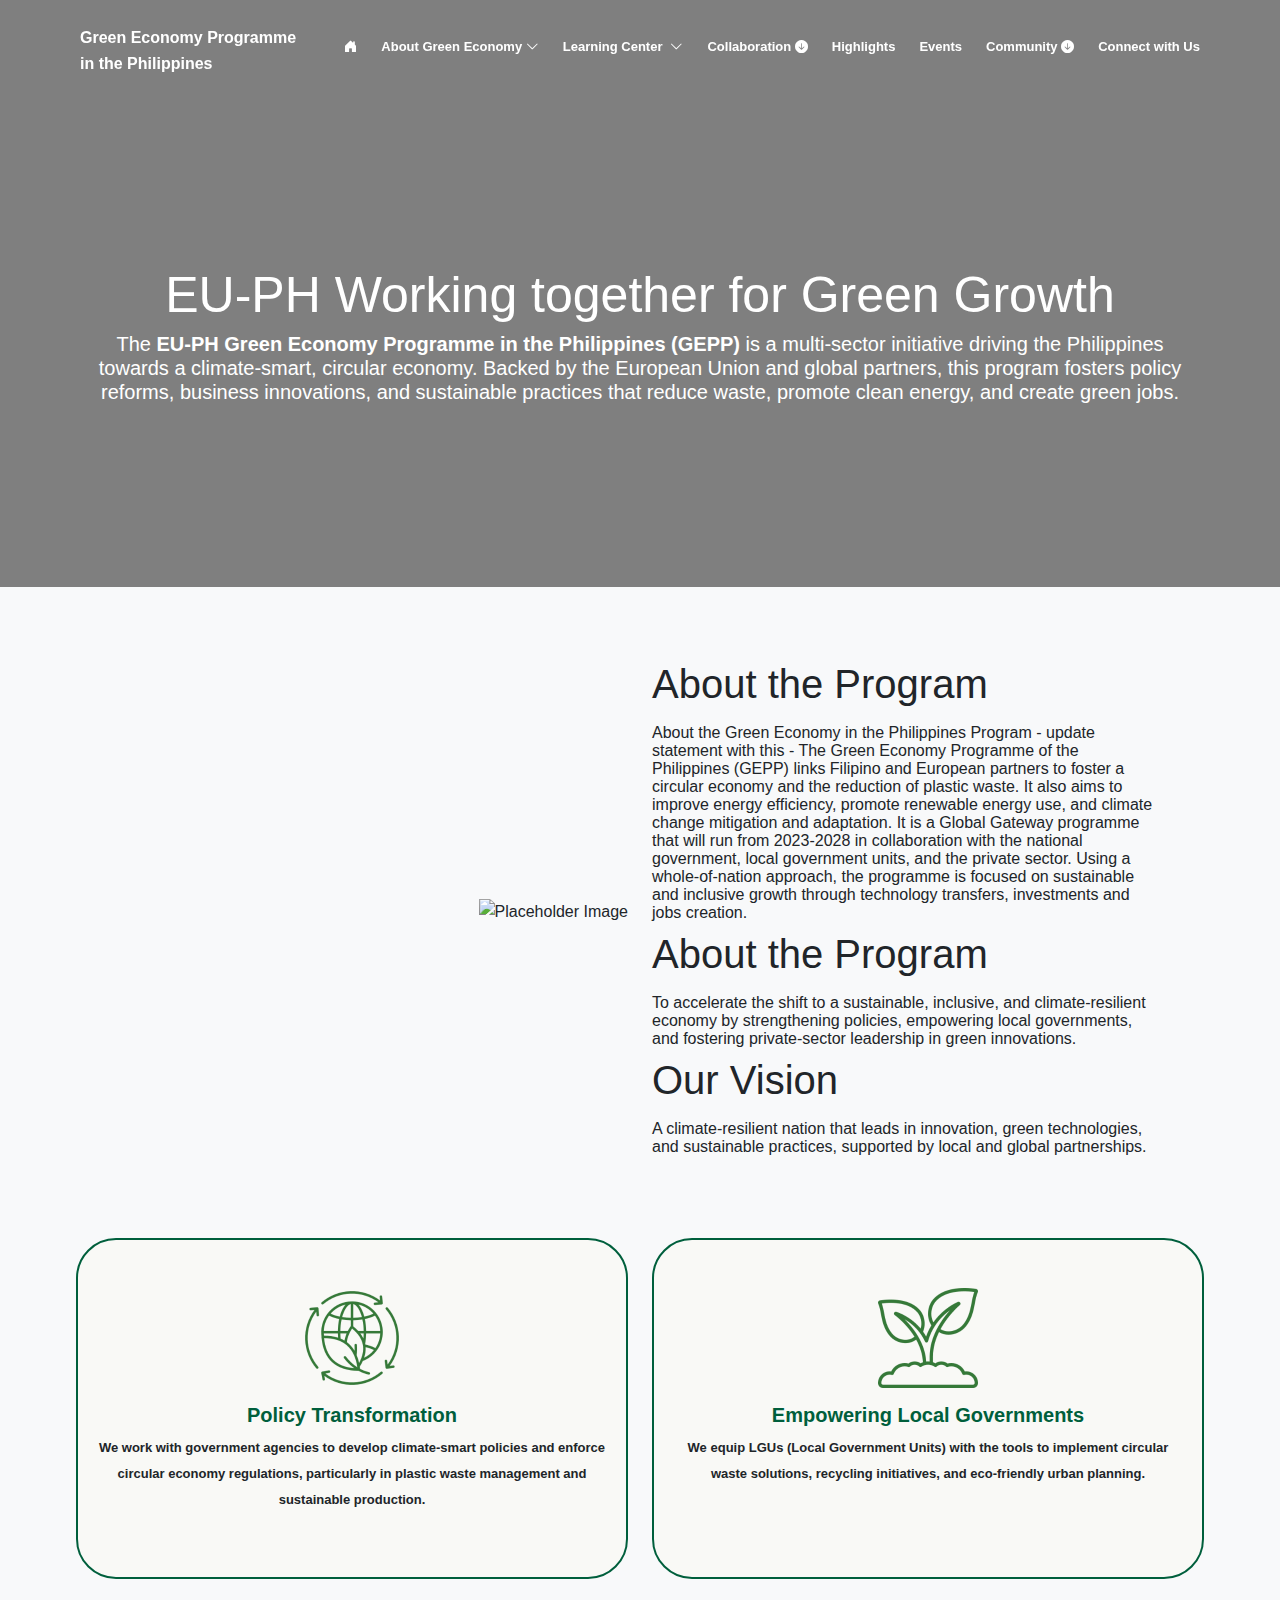
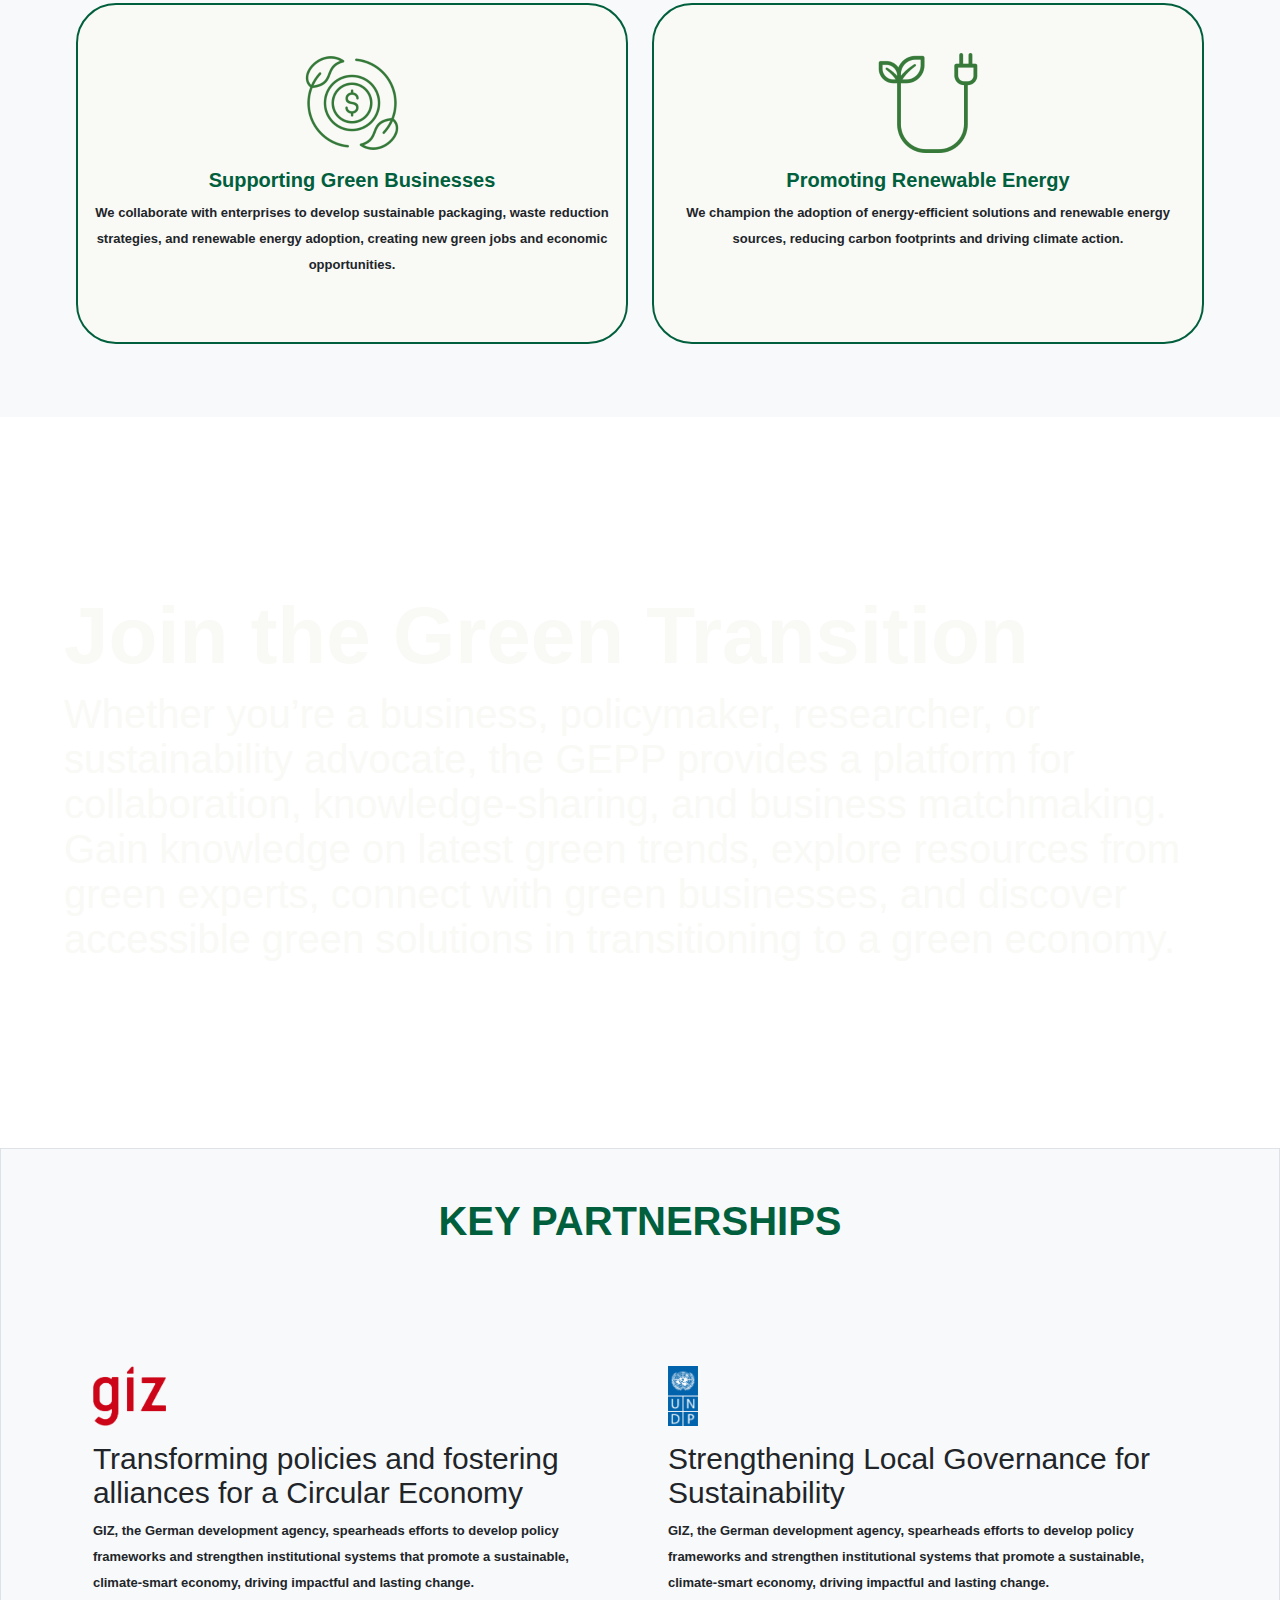
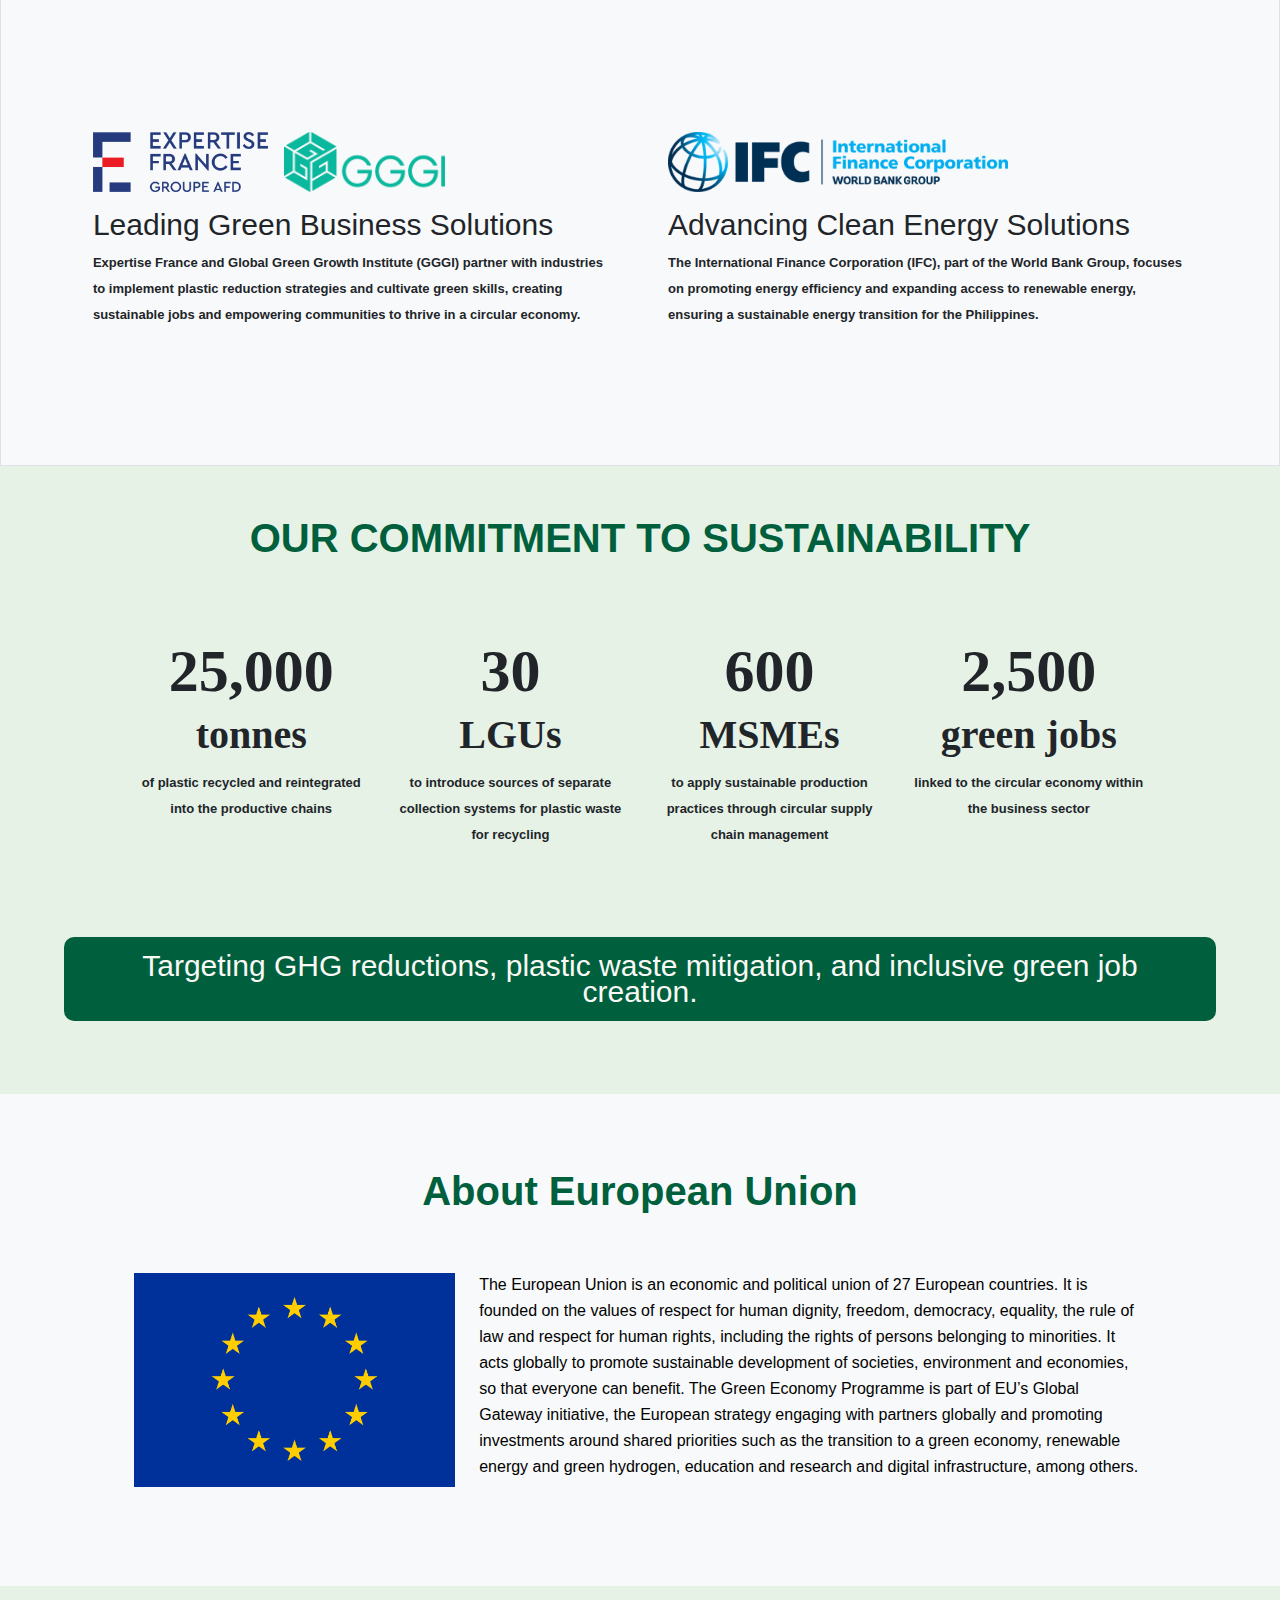
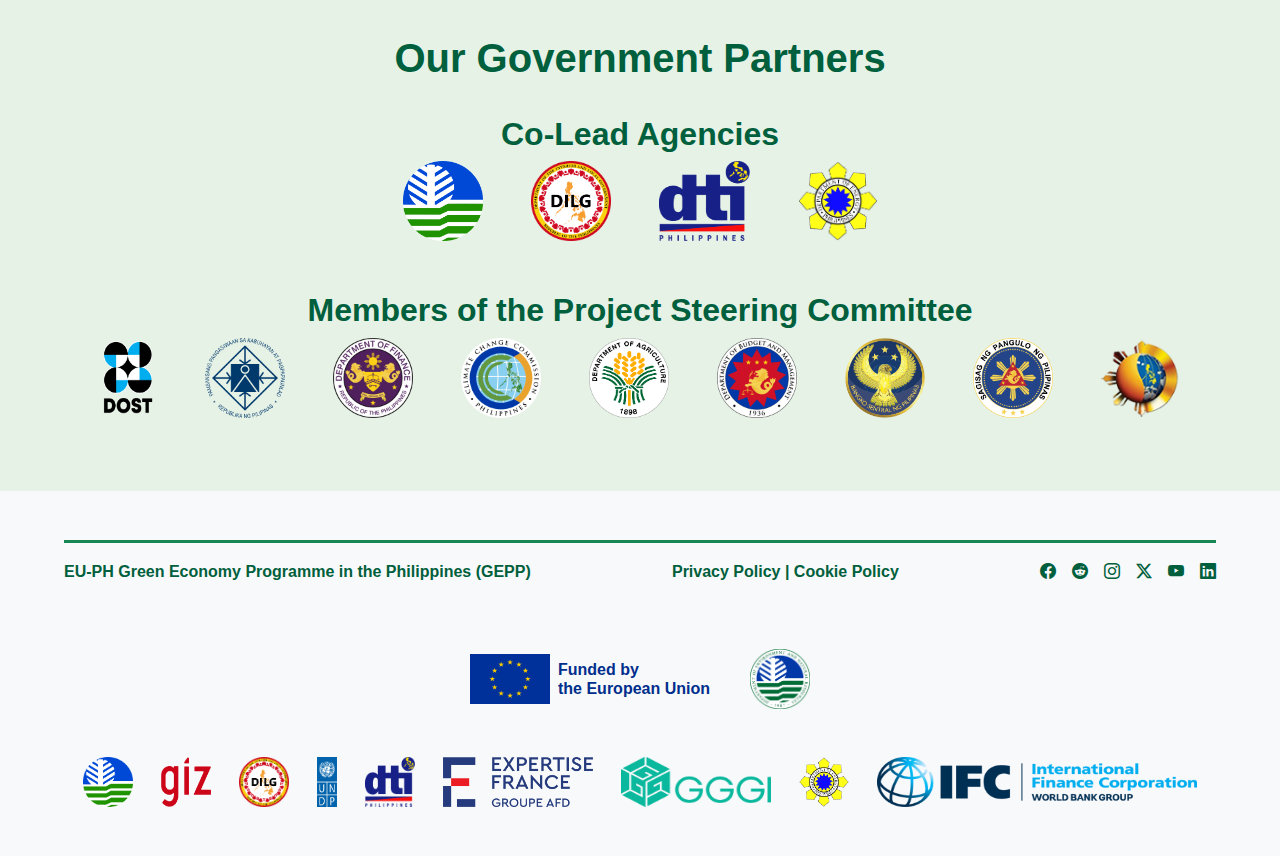
==== about-gepp.html @ 5c90a295 "header" ====
<!DOCTYPE html>
<html lang="en">
  <head>
    <meta charset="UTF-8" />
    <meta name="viewport" content="width=device-width, initial-scale=1.0" />
    <link
      href="https://cdn.jsdelivr.net/npm/bootstrap@5.3.3/dist/css/bootstrap.min.css"
      rel="stylesheet"
      integrity="sha384-QWTKZyjpPEjISv5WaRU9OFeRpok6YctnYmDr5pNlyT2bRjXh0JMhjY6hW+ALEwIH"
      crossorigin="anonymous"
    />
    <script
      src="https://cdn.jsdelivr.net/npm/bootstrap@5.3.3/dist/js/bootstrap.bundle.min.js"
      integrity="sha384-YvpcrYf0tY3lHB60NNkmXc5s9fDVZLESaAA55NDzOxhy9GkcIdslK1eN7N6jIeHz"
      crossorigin="anonymous"
    ></script>
    <link rel="stylesheet" href="styles/root.css" />
    <link rel="stylesheet" href="styles/header.css" />
    <link rel="stylesheet" href="styles/home/hero.css" />
    <link rel="stylesheet" href="styles/home/section1.css" />
    <link rel="stylesheet" href="styles/home/section2.css" />
    <link rel="stylesheet" href="styles/home/section3.css" />
    <link rel="stylesheet" href="styles/home/section4.css" />
    <link rel="stylesheet" href="styles/home/section6.css" />
    <link rel="stylesheet" href="styles/footer.css" />

    <link
      rel="stylesheet"
      href="https://cdn.jsdelivr.net/npm/bootstrap-icons/font/bootstrap-icons.css"
    />
    <title>Document</title>
  </head>
  <body class="about-gepp-body">
    <header class="navbar position-fixed end-0 start-0 z-3">
      <nav class="custom-container position-fixed end-0 start-0 top-0">
        <div class="d-flex justify-content-between align-items-center px-3">
          <div>
            <div
              class="fw-semibold w-header-title text-header-title text-white"
            >
              Green Economy Programme in the Philippines
            </div>
          </div>
          <!-- MENU FOR SMALL SCREEN -->
          <i
            class="bi bi-list fs-2 d-xl-none"
            id="hamburgerIcon"
            style="cursor: pointer"
          ></i>
          <!-- MENU FOR LARGE SCREEN -->
          <div
            class="d-none d-xl-flex gap-4 fs-6 align-items-center text-white"
          >
            <h1 class="text-size-16">
              <a
                href="http://127.0.0.1:5500/index.html"
                class="nav-link"
                style="color: white; text-decoration: none"
              >
                <i class="bi bi-house-door-fill"></i>
              </a>
            </h1>

            <h1 class="text-size-16 dropdown">
              <a
                class="nav-link dropdown-toggle"
                id="aboutDropdown"
                role="button"
                data-bs-toggle="dropdown"
                aria-expanded="false"
                style="color: white; text-decoration: none"
              >
                About Green Economy
                <i class="bi bi-chevron-down" id="chevronIcon"></i>
              </a>
              <ul
                class="mt-2 about-green-economy-dropdown dropdown-menu"
                aria-labelledby="aboutDropdown"
              >
                <li>
                  <a
                    class="dropdown-item dropdown-text"
                    href="green-economy.html"
                    >Green Economy</a
                  >
                </li>
                <li>
                  <div class="custom-divider"></div>
                </li>
                <li>
                  <a class="dropdown-item dropdown-text" href="about-gepp.html"
                    >About GEPP</a
                  >
                </li>
              </ul>
            </h1>

            <h1 class="text-size-16 dropdown">
              <a
                class="nav-link dropdown-toggle d-flex align-items-center"
                id="learningDropdown"
                role="button"
                data-bs-toggle="dropdown"
                aria-expanded="false"
                style="color: white; text-decoration: none"
              >
                Learning Center
                <i class="bi bi-chevron-down chevron-icon ms-2"></i>
              </a>
              <ul
                class="mt-2 dropdown-menu learning-center-dropdown"
                aria-labelledby="learningDropdown"
              >
                <li>
                  <a
                    class="dropdown-item dropdown-text"
                    href="collaborations.html"
                    >Asean Hub</a
                  >
                </li>
                <li><div class="custom-divider"></div></li>
                <li>
                  <a class="dropdown-item dropdown-text" href="eu-hub.html"
                    >EU Hub</a
                  >
                </li>
              </ul>
            </h1>

            <h1 class="text-size-16">
              <a
                href="http://127.0.0.1:5500/views/collaborations.html"
                style="color: white; text-decoration: none"
              >
                Collaboration <i class="bi bi-arrow-down-circle-fill"></i>
              </a>
            </h1>
            <h1 class="text-size-16">Highlights</h1>
            <h1 class="text-size-16">Events</h1>
            <h1 class="text-size-16">
              Community <i class="bi bi-arrow-down-circle-fill"></i>
            </h1>
            <h1 class="text-size-16">Connect with Us</h1>
          </div>
        </div>
      </nav>
    </header>
    <section class="hero">
      <div class="custom-container">
        <div
          class="d-flex flex-column pt-pb-hero text-center justify-content-center align-items-center text-white flex-wrap ps-3 pe-3"
        >
          <h1 class="hero-heading-1">
            EU-PH Working together for Green Growth
          </h1>
          <h1 class="hero-heading-3">
            The
            <span class="fw-bold"
              >EU-PH Green Economy Programme in the Philippines (GEPP)</span
            >
            is a multi-sector initiative driving the Philippines towards a
            climate-smart, circular economy. Backed by the European Union and
            global partners, this program fosters policy reforms, business
            innovations, and sustainable practices that reduce waste, promote
            clean energy, and create green jobs.
          </h1>
        </div>
      </div>
    </section>
    <section class="section-1 bg-light">
      <div class="py-5 text-center">
        <div class="custom-container section-1-px row align-items-center">
          <div class="col-lg-6 text-lg-end">
            <img
              class="img-fluid"
              src="https://picsum.photos/seed/picsum/807/572
              "
              alt="Placeholder Image"
            />
          </div>
          <div class="col-lg-6 text-start">
            <h1>About the Program</h1>
            <h1 class="ge-section1-text-size mt-3 lh-mono">
              About the Green Economy in the Philippines Program - update
              statement with this - The Green Economy Programme of the
              Philippines (GEPP) links Filipino and European partners to foster
              a circular economy and the reduction of plastic waste. It also
              aims to improve energy efficiency, promote renewable energy use,
              and climate change mitigation and adaptation. It is a Global
              Gateway programme that will run from 2023-2028 in collaboration
              with the national government, local government units, and the
              private sector. Using a whole-of-nation approach, the programme is
              focused on sustainable and inclusive growth through technology
              transfers, investments and jobs creation.
            </h1>
            <h1>About the Program</h1>
            <h1 class="ge-section1-text-size mt-3 lh-mono">
              To accelerate the shift to a sustainable, inclusive, and
              climate-resilient economy by strengthening policies, empowering
              local governments, and fostering private-sector leadership in
              green innovations.
            </h1>
            <h1>Our Vision</h1>
            <h1 class="ge-section1-text-size mt-3 lh-mono">
              A climate-resilient nation that leads in innovation, green
              technologies, and sustainable practices, supported by local and
              global partnerships.
            </h1>
          </div>
        </div>
        <div class="custom-container row justify-content-center g-4">
          <!-- Card 1 -->
          <div class="col-12 col-sm-6 col-lg-6 col-xl-6">
            <div
              class="about-gepp-section1-card section1-rounded-card h-100 px-3 py-5 text-center text-lg-center"
            >
              <img
                src="/assets/img/icons/Image 3.png"
                alt=""
                class="mb-3 mx-auto ge-section1-icon"
              />
              <h2 class="section1-card-title section1-card-title-text-size">
                Policy Transformation
              </h2>
              <p class="text-size-16">
                We work with government agencies to develop climate-smart
                policies and enforce circular economy regulations, particularly
                in plastic waste management and sustainable production.
              </p>
            </div>
          </div>
          <!-- Card 2 -->
          <div class="col-12 col-sm-6 col-lg-6 col-xl-6">
            <div
              class="about-gepp-section1-card section1-rounded-card h-100 px-3 py-5 text-center text-lg-center"
            >
              <img
                src="/assets/img/icons/Image 2.png"
                alt=""
                class="mb-3 mx-auto ge-section1-icon"
              />
              <h2 class="section1-card-title section1-card-title-text-size">
                Empowering Local Governments
              </h2>
              <p class="text-size-16">
                We equip LGUs (Local Government Units) with the tools to
                implement circular waste solutions, recycling initiatives, and
                eco-friendly urban planning.
              </p>
            </div>
          </div>
          <!-- Card 3 -->
          <div class="col-12 col-sm-6 col-lg-6 col-xl-6">
            <div
              class="about-gepp-section1-card section1-rounded-card h-100 px-3 py-5 text-center text-lg-center"
            >
              <img
                src="/assets/img/icons/Image 1.png"
                alt=""
                class="mb-3 mx-auto ge-section1-icon"
              />
              <h2 class="section1-card-title section1-card-title-text-size">
                Supporting Green Businesses
              </h2>
              <p class="text-size-16">
                We collaborate with enterprises to develop sustainable
                packaging, waste reduction strategies, and renewable energy
                adoption, creating new green jobs and economic opportunities.
              </p>
            </div>
          </div>
          <!-- Card 4 -->
          <div class="col-12 col-sm-6 col-lg-6 col-xl-6">
            <div
              class="about-gepp-section1-card section1-rounded-card h-100 px-3 py-5 text-center text-lg-center"
            >
              <img
                src="/assets/img/icons/Image 9.png"
                alt=""
                class="mb-3 mx-auto ge-section1-icon"
              />
              <h2 class="section1-card-title section1-card-title-text-size">
                Promoting Renewable Energy
              </h2>
              <p class="text-size-16">
                We champion the adoption of energy-efficient solutions and
                renewable energy sources, reducing carbon footprints and driving
                climate action.
              </p>
            </div>
          </div>
        </div>
      </div>
    </section>
    <section>
      <div class="custom-container about-gepp-section2-padding-y">
        <h1
          class="about-gepp-section2-title-text about-gepp-section2-title-text-size"
        >
          Join the Green Transition
        </h1>
        <p
          class="about-gepp-section2-info-text about-gepp-section2-info-text-size"
        >
          Whether you’re a business, policymaker, researcher, or sustainability
          advocate, the GEPP provides a platform for collaboration,
          knowledge-sharing, and business matchmaking. Gain knowledge on latest
          green trends, explore resources from green experts, connect with green
          businesses, and discover accessible green solutions in transitioning
          to a green economy.
        </p>
      </div>
    </section>
    <section class="section-1 border bg-light text-center py-5">
      <h1 class="mb-4 section4-title-text-color fw-bold text-uppercase">
        key partnerships
      </h1>
      <div class="text-center">
        <div class="custom-container row justify-content-center g-4">
          <!-- Card 1 -->
          <div class="col-12 col-sm-6 col-lg-6 col-xl-6">
            <div class="h-100 px-3 py-5 text-start text-lg-left">
              <img
                src="/images/giz.png"
                alt=""
                class="mb-3 about-gepp-section3-giz-icon"
              />
              <h2
                class="about-gepp-section3-card-title-text about-gepp-section3-card-title-text-size"
              >
                Transforming policies and fostering alliances for a Circular
                Economy
              </h2>
              <p class="text-size-16">
                GIZ, the German development agency, spearheads efforts to
                develop policy frameworks and strengthen institutional systems
                that promote a sustainable, climate-smart economy, driving
                impactful and lasting change.
              </p>
            </div>
          </div>
          <!-- Card 2 -->
          <div class="col-12 col-sm-6 col-lg-6 col-xl-6">
            <div class="h-100 px-3 py-5 text-start text-lg-left">
              <img
                src="/images/undp.png"
                alt=""
                class="mb-3 about-gepp-section3-undp-icon"
              />
              <h2
                class="about-gepp-section3-card-title-text about-gepp-section3-card-title-text-size"
              >
                Strengthening Local Governance for Sustainability
              </h2>
              <p class="text-size-16">
                GIZ, the German development agency, spearheads efforts to
                develop policy frameworks and strengthen institutional systems
                that promote a sustainable, climate-smart economy, driving
                impactful and lasting change.
              </p>
            </div>
          </div>
          <!-- Card 3 -->
          <div class="col-12 col-sm-6 col-lg-6 col-xl-6">
            <div class="h-100 px-3 py-5 text-start text-lg-left">
              <div class="d-flex gap-3">
                <img
                  src="/images/expertise-france-logo.png"
                  alt=""
                  class="mb-3 about-gepp-section3-expertise-france-icon"
                />
                <img
                  src="/images/gggi.png"
                  alt=""
                  class="mb-3 about-gepp-section3-gggi-icon"
                />
              </div>
              <h2
                class="about-gepp-section3-card-title-text about-gepp-section3-card-title-text-size"
              >
                Leading Green Business Solutions
              </h2>
              <p class="text-size-16">
                Expertise France and Global Green Growth Institute (GGGI)
                partner with industries to implement plastic reduction
                strategies and cultivate green skills, creating sustainable jobs
                and empowering communities to thrive in a circular economy.
              </p>
            </div>
          </div>
          <!-- Card 4 -->
          <div class="col-12 col-sm-6 col-lg-6 col-xl-6">
            <div class="h-100 px-3 py-5 text-start text-lg-left">
              <img
                src="/images/IFC-Logo.png"
                alt=""
                class="mb-3 about-gepp-section3-ifc-icon"
              />
              <h2
                class="about-gepp-section3-card-title-text about-gepp-section3-card-title-text-size"
              >
                Advancing Clean Energy Solutions
              </h2>
              <p class="text-size-16">
                The International Finance Corporation (IFC), part of the World
                Bank Group, focuses on promoting energy efficiency and expanding
                access to renewable energy, ensuring a sustainable energy
                transition for the Philippines.
              </p>
            </div>
          </div>
        </div>
      </div>
    </section>
    <section class="section-4 section4-bg-color text-center py-5">
      <h1 class="section4-title-text-color fw-bold text-uppercase">
        OUR COMMITMENT TO SUSTAINABILITY
      </h1>
      <div class="custom-container">
        <div class="text-center">
          <div class="custom-container row justify-content-center g-4">
            <!-- Card 1 -->
            <div class="col-12 col-sm-6 col-lg-6 col-xl-3">
              <div class="h-100 text-center text-lg-center">
                <h1
                  class="about-gepp-section4-card-title-text about-gepp-section4-card-title-text-size"
                >
                  25,000
                </h1>
                <h2
                  class="about-gepp-section4-card-info-text about-gepp-section4-card-info-text-size"
                >
                  tonnes
                </h2>
                <p class="text-size-16">
                  of plastic recycled and reintegrated into the productive
                  chains
                </p>
              </div>
            </div>
            <!-- Card 2 -->
            <div class="col-12 col-sm-6 col-lg-6 col-xl-3">
              <div class="h-100 text-center text-lg-center">
                <h1
                  class="about-gepp-section4-card-title-text about-gepp-section4-card-title-text-size"
                >
                  30
                </h1>
                <h2
                  class="about-gepp-section4-card-info-text about-gepp-section4-card-info-text-size"
                >
                  LGUs
                </h2>
                <p class="text-size-16">
                  to introduce sources of separate collection systems for
                  plastic waste for recycling
                </p>
              </div>
            </div>
            <!-- Card 3 -->
            <div class="col-12 col-sm-6 col-lg-6 col-xl-3">
              <div class="h-100 text-center text-lg-center">
                <h1
                  class="about-gepp-section4-card-title-text about-gepp-section4-card-title-text-size"
                >
                  600
                </h1>
                <h2
                  class="about-gepp-section4-card-info-text about-gepp-section4-card-info-text-size"
                >
                  MSMEs
                </h2>
                <p class="text-size-16">
                  to apply sustainable production practices through circular
                  supply chain management
                </p>
              </div>
            </div>
            <!-- Card 4 -->
            <div class="col-12 col-sm-6 col-lg-6 col-xl-3">
              <div class="h-100 text-center text-lg-center">
                <h1
                  class="about-gepp-section4-card-title-text about-gepp-section4-card-title-text-size"
                >
                  2,500
                </h1>
                <h1
                  class="about-gepp-section4-card-info-text about-gepp-section4-card-info-text-size"
                >
                  green jobs
                </h1>
                <p class="text-size-16">
                  linked to the circular economy within the business sector
                </p>
              </div>
            </div>
          </div>
        </div>
        <button
          class="mt-5 about-gepp-section4-button-padding about-gepp-section4-button-text-size about-gepp-section4-button-text"
        >
          Targeting GHG reductions, plastic waste mitigation, and inclusive
          green job creation.
        </button>
      </div>
    </section>
    <section class="section-5 bg-light text-center py-5">
      <div class="custom-container">
        <h1 class="section4-title-text-color fw-bold">About European Union</h1>
        <div class="custom-container row g-4">
          <div class="col-12 col-sm-12 col-md-12 col-lg-12">
            <div class="row align-items-center">
              <div class="col-12 col-sm-4 col-md-12 col-lg-4">
                <img
                  src="/images/european-union.png"
                  class="img-fluid w-100 w-md-auto object-fit-cover"
                  alt="Event Image"
                />
              </div>
              <div class="col-12 col-sm-8 col-md-12 col-lg-8 text-start">
                <p class="section-overview-text mb-2">
                  The European Union is an economic and political union of 27
                  European countries. It is founded on the values of respect for
                  human dignity, freedom, democracy, equality, the rule of law
                  and respect for human rights, including the rights of persons
                  belonging to minorities. It acts globally to promote
                  sustainable development of societies, environment and
                  economies, so that everyone can benefit. The Green Economy
                  Programme is part of EU’s Global Gateway initiative, the
                  European strategy engaging with partners globally and
                  promoting investments around shared priorities such as the
                  transition to a green economy, renewable energy and green
                  hydrogen, education and research and digital infrastructure,
                  among others.
                </p>
              </div>
            </div>
          </div>
        </div>
      </div>
    </section>
    <section class="section-6 section4-bg-color text-center py-5">
      <h1 class="section4-title-text-color fw-bold">Our Government Partners</h1>

      <div class="custom-container">
        <h2 class="section4-title-text-color fw-bold">Co-Lead Agencies</h2>
        <div
          class="d-flex flex-wrap justify-content-center align-items-center gap-5"
        >
          <img
            src="/images/denr.png"
            class="img-fluid about-gepp-section6-denr-icon"
            alt=""
          />
          <img
            src="/images/dilg.png"
            class="img-fluid about-gepp-section6-denr-icon"
            alt=""
          />
          <img
            src="/images/dti.png"
            class="img-fluid about-gepp-section6-dti-icon"
            alt=""
          />
          <img
            src="/images/doe.png"
            class="img-fluid about-gepp-section6-doe-icon"
            alt=""
          />
        </div>
      </div>
      <div class="custom-container">
        <h2 class="section4-title-text-color fw-bold">
          Members of the Project Steering Committee
        </h2>
        <div
          class="d-flex flex-wrap justify-content-center align-items-center gap-5"
        >
          <img
            src="/assets/img/logos/dost-logo.png"
            class="img-fluid about-gepp-section6-dost-icon"
            alt=""
          />
          <img
            src="/assets/img/logos/neda-logo.png"
            class="img-fluid about-gepp-section6-denr-icon"
            alt=""
          />

          <img
            src="/assets/img/logos/dof-logo.png"
            class="img-fluid about-gepp-section6-denr-icon"
            alt=""
          />
          <img
            src="/assets/img/logos/ccc.png"
            class="img-fluid about-gepp-section6-denr-icon"
            alt=""
          />
          <img
            src="/assets/img/logos/da-logo.png"
            class="img-fluid about-gepp-section6-denr-icon"
            alt=""
          />
          <img
            src="/assets/img/logos/dbm-logo.png"
            class="img-fluid about-gepp-section6-denr-icon"
            alt=""
          />
          <img
            src="/assets/img/logos/bsp-logo.png"
            class="img-fluid about-gepp-section6-denr-icon"
            alt=""
          />
          <img
            src="/assets/img/logos/op-logo.png"
            class="img-fluid about-gepp-section6-denr-icon"
            alt=""
          />
          <img
            src="/assets/img/logos/ppp-logo.png"
            class="img-fluid about-gepp-section6-denr-icon"
            alt=""
          />
        </div>
      </div>
    </section>
    <footer class="footer bg-light py-4">
      <div class="custom-container">
        <div class="border-top border-3 border-success"></div>
        <div
          class="d-flex flex-column flex-md-row align-items-center justify-content-between footer-mt-top text-center text-md-start"
        >
          <!-- First Column: Long EU text -->
          <p class="fw-bold footer-text-size footer-text-color m-0">
            EU-PH Green Economy Programme in the Philippines (GEPP)
          </p>

          <!-- Spacer Column to push icons to the right -->
          <p class="fw-bold footer-text-size footer-text-color mt-3">
            Privacy Policy | Cookie Policy
          </p>

          <!-- Last Column: Social Icons -->
          <div class="d-flex gap-3 align-items-center footer-text-color">
            <div class="footer-text-size"><i class="bi bi-facebook"></i></div>
            <div class="footer-text-size"><i class="bi bi-reddit"></i></div>
            <div class="footer-text-size"><i class="bi bi-instagram"></i></div>
            <div class="footer-text-size"><i class="bi bi-twitter-x"></i></div>
            <div class="footer-text-size"><i class="bi bi-youtube"></i></div>
            <div class="footer-text-size"><i class="bi bi-linkedin"></i></div>
          </div>
        </div>

        <!-- First Row of Images -->
        <div
          class="d-flex flex-wrap justify-content-center align-items-center my-5 gap-4"
        >
          <div class="d-flex align-items-center text-start me-3 gap-2">
            <img
              src="/images/european-union.png"
              class="european-union"
              alt="European Union Logo"
              style="height: auto; max-height: 50px"
            />
            <h5
              class="footer-european-union-text-size footer-eu-text-color fw-bold m-0"
            >
              Funded by <br />
              the European Union
            </h5>
          </div>

          <div class="text-center">
            <img
              src="/images/denr-1987.png"
              class="denr-1987"
              alt="DENR Logo"
            />
          </div>
        </div>

        <!-- Second Row of Images -->
        <div
          class="mt-5 d-flex flex-wrap footer-justify align-items-center footer-icons-gap"
        >
          <img src="/images/denr.png" class="denr" alt="Logo 3" />
          <img src="/images/giz.png" class="giz" alt="Logo 4" />
          <img src="/images/dilg.png" class="dilg" alt="Logo 5" />
          <img src="/images/undp.png" class="undp" alt="Logo 6" />
          <img src="/images/dti.png" class="dti" alt="Logo 7" />
          <img
            src="/images/expertise-france-logo.png"
            class="expertise-france"
            alt="Logo 8"
          />
          <img src="/images/gggi.png" class="gggi" alt="Logo 10" />
          <img src="/images/doe.png" class="doe" alt="Logo 9" />
          <img src="/images//IFC-Logo.png" class="ifc" alt="Logo 10" />
        </div>
      </div>
    </footer>
  </body>
  <script src="/js/navbar.js"></script>
</html>
---- styles/root.css ----
:root {
  /* Colors: */
  --unnamed-color-scroll-367938: 54, 121, 56;
  --unnamed-color-scroll-005f3c: 0, 95, 60;
  --unnamed-color-e81515: #e81515;
  --unnamed-color-367938: #367938;
  --unnamed-color-e6f2e6: #e6f2e6;
  --unnamed-color-6ec5e8: #6ec5e8;
  --unnamed-color-005f3c: #005f3c;
  --unnamed-color-002e8d: #002e8d;
  --unnamed-color-1e1e1b: #1e1e1b;
  --unnamed-color-f9f9f6: #f9f9f6;
  --unnamed-color-010101: #010101;

  /* Font/text values */
  --unnamed-font-family-helvetica-neue: "Helvetica Neue", Arial, sans-serif;
  --unnamed-font-style-normal: normal;
  --unnamed-font-weight-bold: bold;
  --unnamed-font-weight-normal: normal;
  --unnamed-font-weight-medium: medium;
  --unnamed-font-size-16: 16px;
  --unnamed-font-size-20: 20px;
  --unnamed-font-size-30: 30px;
  --unnamed-font-size-40: 40px;
  --unnamed-font-size-45: 45px;
  --unnamed-character-spacing-0: 0px;
  --unnamed-line-spacing-25: 25px;
  --unnamed-line-spacing-26: 26px;
  --unnamed-line-spacing-37: 37px;
  --unnamed-line-spacing-55: 55px;
}

/* Character Styles */
.unnamed-character-style-1 {
  font-family: var(--unnamed-font-family-helvetica-neue);
  font-style: var(--unnamed-font-style-normal);
  font-weight: var(--unnamed-font-weight-bold);
  font-size: var(--unnamed-font-size-20);
  line-height: var(--unnamed-line-spacing-25);
  letter-spacing: var(--unnamed-character-spacing-0);
  color: var(--unnamed-color-005f3c);
}
.unnamed-character-style-2 {
  font-family: var(--unnamed-font-family-helvetica-neue);
  font-style: var(--unnamed-font-style-normal);
  font-weight: var(--unnamed-font-weight-bold);
  font-size: var(--unnamed-font-size-30);
  line-height: var(--unnamed-line-spacing-37);
  letter-spacing: var(--unnamed-character-spacing-0);
  color: var(--unnamed-color-005f3c);
}
.unnamed-character-style-3 {
  font-family: var(--unnamed-font-family-helvetica-neue);
  font-style: var(--unnamed-font-style-normal);
  font-weight: var(--unnamed-font-weight-bold);
  font-size: var(--unnamed-font-size-20);
  line-height: var(--unnamed-line-spacing-25);
  letter-spacing: var(--unnamed-character-spacing-0);
  color: var(--unnamed-color-f9f9f6);
}
.unnamed-character-style-4 {
  font-family: var(--unnamed-font-family-helvetica-neue);
  font-style: var(--unnamed-font-style-normal);
  font-weight: var(--unnamed-font-weight-medium);
  font-size: var(--unnamed-font-size-30);
  line-height: var(--unnamed-line-spacing-37);
  letter-spacing: var(--unnamed-character-spacing-0);
  color: var(--unnamed-color-1e1e1b);
}
.unnamed-character-style-5 {
  font-family: var(--unnamed-font-family-helvetica-neue);
  font-style: var(--unnamed-font-style-normal);
  font-weight: var(--unnamed-font-weight-bold);
  font-size: var(--unnamed-font-size-40);
  line-height: var(--unnamed-line-spacing-55);
  letter-spacing: var(--unnamed-character-spacing-0);
  color: var(--unnamed-color-005f3c);
}
.unnamed-character-style-6 {
  font-family: var(--unnamed-font-family-helvetica-neue);
  font-style: var(--unnamed-font-style-normal);
  font-weight: var(--unnamed-font-weight-bold);
  font-size: var(--unnamed-font-size-45);
  line-height: var(--unnamed-line-spacing-55);
  letter-spacing: var(--unnamed-character-spacing-0);
  color: var(--unnamed-color-005f3c);
}
.unnamed-character-style-7 {
  font-family: var(--unnamed-font-family-helvetica-neue);
  font-style: var(--unnamed-font-style-normal);
  font-weight: var(--unnamed-font-weight-normal);
  font-size: var(--unnamed-font-size-16);
  line-height: var(--unnamed-line-spacing-26);
  letter-spacing: var(--unnamed-character-spacing-0);
  color: var(--unnamed-color-010101);
}
---- styles/header.css ----
/*? ABOUT GREEN ECONOMY*/
#chevronIcon {
  transition: transform 0.15s ease-in-out;
}

.nav-link {
  color: white;
  text-decoration: none;
  transition: color 0.15s ease-in-out;
}

.nav-link.active {
  font-weight: bold;
  color: #f4e3c1 !important;
}
/* Remove Bootstrap's default caret (arrow) */
.dropdown-toggle::after {
  display: none !important;
}

.custom-divider {
  width: 80%; /* Controls the length of the divider */
  height: 1px;
  background-color: #4c7756;
  margin: 4px auto; /* Centers the divider */
}

.about-green-economy-dropdown {
  border: 1px solid var(--unnamed-color-005f3c);
  border-radius: 10px;
  background: var(--unnamed-color-e6f2e6) 0% 0% no-repeat padding-box;
}

#aboutDropdown {
  transition: color 0.3s ease-in-out;
}
.about-green-economy-dropdown-width {
  width: 190px;
}
.dropdown-text {
  font: var(--unnamed-font-style-normal) normal var(--unnamed-font-weight-bold)
    var(--unnamed-font-size-16) / 19px var(--unnamed-font-family-helvetica-neue);
  color: var(--unnamed-color-005f3c);
}
.about-green-economy-dropdown .dropdown-item:hover {
  background: var(--unnamed-color-e6f2e6) 0% 0% no-repeat padding-box;
  color: var(--unnamed-color-005f3c) !important;
}

/*? END ABOUT GREEN ECONOMY*/

/*? LEARNING CENTER*/
.learning-center-dropdown-width {
  width: 70px;
}

.learning-center-dropdown {
  border: 1px solid var(--unnamed-color-005f3c);
  border-radius: 10px;
  background: var(--unnamed-color-e6f2e6) 0% 0% no-repeat padding-box;
}

#learnDropDown {
  transition: color 0.3s ease-in-out;
}
/*? END LEARNING CENTER*/

/*? COLLABORATIONS*/
.collaborations-dropdown-width {
  width: 250px;
}

.collaborations-dropdown {
  border: 1px solid var(--unnamed-color-005f3c);
  border-radius: 10px;
  background: var(--unnamed-color-e6f2e6) 0% 0% no-repeat padding-box;
}

#collaborationsDropDown {
  transition: color 0.3s ease-in-out;
}
/*? END COLLABORATIONS*/
/*? WHATS NEW*/
.whats-new-dropdown-width {
  width: 50px;
}

.whats-new-dropdown {
  border: 1px solid var(--unnamed-color-005f3c);
  border-radius: 10px;
  background: var(--unnamed-color-e6f2e6) 0% 0% no-repeat padding-box;
}

#whatsnewDropDown {
  transition: color 0.3s ease-in-out;
}
/*? END WHATS NEW*/
/*? COMMUNITY*/
.whats-new-dropdown-width {
  width: 10px;
}

.whats-new-dropdown {
  border: 1px solid var(--unnamed-color-005f3c);
  border-radius: 10px;
  background: var(--unnamed-color-e6f2e6) 0% 0% no-repeat padding-box;
}

#community-dropdown {
  transition: color 0.3s ease-in-out;
}
/*? END COMMUNITY*/
.home-body {
  font-family: var(--unnamed-font-family-helvetica-neue);
  font-size: var(--unnamed-font-size-16);
  font-weight: var(--unnamed-font-weight-normal);
  line-height: var(--unnamed-line-spacing-26);
  font-style: var(--unnamed-font-style-normal);
  background-image: linear-gradient(rgba(0, 0, 0, 0.5), rgba(0, 0, 0, 0.5)),
    url("https://picsum.photos/seed/picsum/812/512");
  background-size: cover;
  background-position: center;
  background-attachment: fixed;
}

.ge-body {
  font-family: var(--unnamed-font-family-helvetica-neue);
  font-size: var(--unnamed-font-size-16);
  font-weight: var(--unnamed-font-weight-normal);
  line-height: var(--unnamed-line-spacing-26);
  font-style: var(--unnamed-font-style-normal);
  background-image: linear-gradient(rgba(0, 0, 0, 0.5), rgba(0, 0, 0, 0.5)),
    url("https://picsum.photos/id/23/812/512");
  background-size: cover;
  background-position: center;
  background-attachment: fixed;
}
.lc-body {
  font-family: var(--unnamed-font-family-helvetica-neue);
  font-size: var(--unnamed-font-size-16);
  font-weight: var(--unnamed-font-weight-normal);
  line-height: var(--unnamed-line-spacing-26);
  font-style: var(--unnamed-font-style-normal);
  background-image: linear-gradient(rgba(0, 0, 0, 0.5), rgba(0, 0, 0, 0.5)),
    url("https://picsum.photos/id/20/812/512");
  background-size: cover;
  background-position: center;
  background-attachment: fixed;
}

.about-gepp-body {
  font-family: var(--unnamed-font-family-helvetica-neue);
  font-size: var(--unnamed-font-size-16);
  font-weight: var(--unnamed-font-weight-normal);
  line-height: var(--unnamed-line-spacing-26);
  font-style: var(--unnamed-font-style-normal);
  background-image: linear-gradient(rgba(0, 0, 0, 0.5), rgba(0, 0, 0, 0.5)),
    url("https://picsum.photos/id/92/812/512");
  background-size: cover;
  background-position: center;
  background-attachment: fixed;
}

.navbar {
  transition: background-color 0.3s ease-in-out;
}

.scrolled {
  background-color: rgba(var(--unnamed-color-scroll-005f3c), 0.9);
}

/*? WIDTH :: HEADER TITLE*/
.w-header-title {
  width: 217px;
  font-weight: bold;
}

/*? TEXT SIZE :: HEADER TITLE*/

.text-header-title {
  font: var(--unnamed-font-style-normal) 500 var(--unnamed-font-weight-bold)
    var(--unnamed-font-family-helvetica-neue);
  font-size: 16px;
  font-weight: 500;
}

/*? TEXT SIZE :: HEADER DEFAULT */
.text-size-16 {
  font-size: 16px;
}
header {
  height: 105px;
}
.custom-container {
  max-width: 95%; /* Default max width */
  margin: 0 auto; /* Centering */
  padding: 25px 0 25px 0;
  /* background: rgba(255, 255, 255, 0.8);
  border-radius: 10px;
  box-shadow: 0px 4px 10px rgba(0, 0, 0, 0.1); */
}

/*? TABLETS */
@media (min-width: 576px) {
  .custom-text {
    font-size: 18px;
  }
  .custom-container {
    max-width: 90%;
    padding: 25px 0 25px 0;
  }
  .w-header-title {
    width: 400px;
  }
  .text-header-title {
    font-size: 16px;
    font-weight: bold;
  }
  .text-size-16 {
    font-size: 16px;
    font-weight: bold;
  }
  header {
    height: 85px;
  }
}

@media (min-width: 768px) {
  .custom-text {
    font-size: 24px;
  }
  .custom-container {
    max-width: 90%;
    padding: 25px 0 25px 0;
  }
  .w-header-title {
    width: 400px;
  }
  .text-header-title {
    font-size: 16px;
  }
  .text-size-16 {
    font-size: 16px;
  }
  header {
    height: 85px;
  }
}

/*? LAPTOPS/PC */
@media (min-width: 992px) {
  .custom-text {
    font-size: 32px;
  }
  .custom-container {
    max-width: 90%;
    padding: 25px 0 25px 0;
  }
  .text-size-16 {
    font-size: 12px;
  }
  .text-header-title {
    font-size: 16px;
  }
  .w-header-title {
    width: 230px;
  }
  header {
    height: 100px;
  }
}

@media (min-width: 1200px) {
  .custom-text {
    font-size: 40px;
  }
  .custom-container {
    max-width: 90%;
    padding: 25px 0 25px 0;
  }

  .text-size-16 {
    font-size: 13px;
  }
  .text-header-title {
    font-size: 16px;
  }
  .w-header-title {
    width: 230px;
  }
  header {
    height: 100px;
  }
  .about-green-economy-dropdown-width {
    width: 100px;
  }
}

/*? XL SCREENS */
@media (min-width: 1400px) {
  .custom-text {
    padding: 25px 0 25px 0;
  }
  .custom-container {
    max-width: 90%;
    padding: 25px 0 25px 0;
  }
  .text-size-16 {
    font-size: 15px;
  }
  .text-header-title {
    font-size: 20px;
  }
  .w-header-title {
    width: 276px;
  }
  header {
    height: 100px;
  }
  .about-green-economy-dropdown-width {
    width: 190px;
  }
}

@media (min-width: 1600px) {
  .custom-text {
    font-size: 48px;
  }
  .custom-container {
    max-width: 90%;
    padding: 25px 0 25px 0;
  }
  .text-size-16 {
    font-size: 16px;
  }
  .text-header-title {
    font-size: 20px;
  }
  .w-header-title {
    width: 276px;
  }
  header {
    height: 100px;
  }
}

@media (min-width: 1920px) {
  .custom-container {
    max-width: 1800px; /* fixed max-width */
  }
  header {
    height: 100px;
  }
  .about-green-economy-dropdown-width {
    width: 200px;
  }
}
---- styles/home/hero.css ----
.pt-pb-hero {
  padding-top: 150px;
  padding-bottom: 100px;
}

.hero-heading-1-text {
  font: var(--unnamed-font-style-normal) normal var(--unnamed-font-weight-bold)
    60px/74px var(--unnamed-font-family-helvetica-neue);
}
.hero-heading-1 {
  font-size: 35px;
  line-height: normal;
}

.hero-heading-2-text {
  font: var(--unnamed-font-style-normal) normal var(--unnamed-font-weight-bold)
    var(--unnamed-font-size-40) var(--unnamed-font-family-helvetica-neue);
}
.hero-heading-2 {
  font-size: 30px;
  line-height: normal;
}

.hero-heading-3 {
  font-size: 16px;
}
.hero-heading-3-text {
  font: var(--unnamed-font-style-normal) normal var(--unnamed-font-weight-bold)
    var(--unnamed-font-size-20) / var(--unnamed-line-spacing-25)
    var(--unnamed-font-family-helvetica-neue);
}
.hero-heading-3-padding {
  padding-left: 10px;
  padding-right: 10px;
}

/* .hero-heading-3-w {
  width: 300px;
} */

/*? TABLETS */
@media (min-width: 576px) {
  .hero-heading-1 {
    font-size: 35px;
  }
  .hero-heading-2 {
    font-size: 25px;
  }
  .hero-heading-3 {
    font-size: 15px;
  }
  /* .hero-heading-3-w {
    width: 450px;
  } */
  .pt-pb-hero {
    padding-top: 150px;
    padding-bottom: 100px;
  }
  .hero-heading-3-padding {
    padding-left: 20px;
    padding-right: 20px;
  }
}

@media (min-width: 768px) {
  .hero-heading-1 {
    font-size: 45px;
  }
  .hero-heading-2 {
    font-size: 35px;
  }
  .hero-heading-3 {
    font-size: 15px;
  }
  /* .hero-heading-3-w {
    width: 570px;
  } */
  .pt-pb-hero {
    padding-top: 150px;
    padding-bottom: 100px;
  }
  .hero-heading-3-padding {
    padding-left: 70px;
    padding-right: 70px;
  }
}

/*? LAPTOPS/PC */
@media (min-width: 992px) {
  .hero-heading-1 {
    font-size: 40px;
  }
  .hero-heading-2 {
    font-size: 30px;
    line-height: var(--unnamed-line-spacing-55);
  }
  .hero-heading-3 {
    font-size: 15px;
  }
  /* .hero-heading-3-w {
    width: 603px;
  } */
  /* .hero-heading-3-w {
    width: 600px;
  } */
  .pt-pb-hero {
    padding-top: 241px;
    padding-bottom: 150px;
  }
  .hero-heading-3-padding {
    padding-left: 170px;
    padding-right: 170px;
  }
}

@media (min-width: 1200px) {
  .hero-heading-1 {
    font-size: 50px;
  }
  .hero-heading-2 {
    font-size: 40px;
  }
  .hero-heading-3 {
    font-size: 20px;
  }
  /* .hero-heading-3-w {
    width: 943px;
  } */
  /* .hero-heading-3-w {
    width: 800px;
  } */
  .pt-pb-hero {
    padding-top: 241px;
    padding-bottom: 150px;
  }
}

/*? XL SCREENS */
@media (min-width: 1400px) {
  .hero-heading-1 {
    font-size: 60px;
  }
  .hero-heading-2 {
    font-size: 40px;
  }
  .hero-heading-3 {
    font-size: 20px;
  }
  /* .hero-heading-3-w {
    width: 943px;
  } */
  .pt-pb-hero {
    padding-top: 241px;
    padding-bottom: 150px;
  }
  .hero-heading-3-padding {
    padding-left: 240px;
    padding-right: 240px;
  }
}

@media (min-width: 1600px) {
  .hero-heading-1 {
    font-size: 60px;
  }
  .hero-heading-2 {
    font-size: 40px;
  }
  .hero-heading-3 {
    font-size: 20px;
  }
  /* .hero-heading-3-w {
    width: 943px;
  } */
  .pt-pb-hero {
    padding-top: 241px;
    padding-bottom: 150px;
  }
  .hero-heading-3-padding {
    padding-left: 400px;
    padding-right: 400px;
  }
}
---- styles/home/section1.css ----
.section1-card-info-text {
  font: var(--unnamed-font-family-helvetica-neue);
  font-weight: normal;
  color: var(--unnamed-color-010101);
}

.section1-card-info-text-size {
  font-size: 16px;
}

.section1-rounded {
  border-radius: 20px;
}

.section1-rounded-card {
  border-radius: 20px;
}

.about-gepp-section1-card {
  background: var(--unnamed-color-f9f9f6) 0% 0% no-repeat padding-box;
  border: 2px solid var(--unnamed-color-005f3c);
}

.section1-text-size {
  /* Default: Mobile (phones) */
  font: var(--unnamed-font-style-normal) normal
    var(--unnamed-font-weight-medium) var(--unnamed-font-family-helvetica-neue);

  font-size: 16px;
}

.ge-section1-text-size {
  /* Default: Mobile (phones) */
  font: var(--unnamed-font-style-normal) normal
    var(--unnamed-font-weight-medium) var(--unnamed-font-family-helvetica-neue);
  font-size: 16px;
}

.ge-section1-icon {
  height: 100px;
  width: 100px;
}

.section1-button {
  font: var(--unnamed-font-style-normal) normal var(--unnamed-font-weight-bold)
    var(--unnamed-font-family-helvetica-neue);
  color: var(--unnamed-color-f9f9f6);
  background-color: var(--unnamed-color-005f3c);
  border: none;
  border-radius: 10px;
}

.section1-button-text-size {
  font-size: 15px;
}
.section1-button-padding {
  padding: 9px 20px 9px 20px;
}

.card {
  background: var(--unnamed-color-f9f9f6) 0% 0% no-repeat padding-box;
  border: 2px solid var(--unnamed-color-005f3c);
  box-shadow: 8px 8px 0px #00000029;
}

.card-title {
  color: var(--unnamed-color-005f3c);
}

.section1-card-button {
  background-color: var(--unnamed-color-005f3c);
  font: var(--unnamed-font-style-normal) normal var(--unnamed-font-weight-bold)
    var(--unnamed-font-size-20) / var(--unnamed-line-spacing-25)
    var(--unnamed-font-family-helvetica-neue);
  border: none;
  color: var(--unnamed-color-f9f9f6);
  border-radius: 10px;
}

.section1-card-btn-padding {
  padding: 7px 24px 7px 24px;
}
.section1-card-btn-text-size {
  font-size: 15px;
}

.section1-card-title {
  font: var(--unnamed-font-style-normal) normal var(--unnamed-font-weight-bold)
    var(--unnamed-line-spacing-55) var(--unnamed-font-family-helvetica-neue);
  color: var(--unnamed-color-005f3c);
}
.section1-card-title-text-size {
  font-size: 20px;
}

.lc-card-title-text-size {
  font-size: 35px;
}
.lc-section1-card-sub-title {
  font: var(--unnamed-font-style-normal) normal var(--unnamed-line-spacing-55)
    var(--unnamed-font-family-helvetica-neue);
  color: var(--unnamed-color-005f3c);
}
.lc-section-card-sub-title-text-size {
  font-size: 30px;
}

.lc-section-card-info-text {
  font-size: 16px;
}
.lc-section-card-info-text-size {
  font-size: 16px;
}
.section-1-px {
  padding-left: 0;
  padding-right: 0;
}

@media (min-width: 576px) {
  .section1-card-info-text-size {
    font-size: 16px;
  }

  .section1-text-size {
    font-size: 20px;
  }
  .section-1-px {
    padding-left: 0;
    padding-right: 0;
  }
  .section1-card-btn-text-size {
    font-size: 12px;
  }
  .section1-button-text-size {
    font-size: 15px;
  }
}

@media (min-width: 768px) {
  .section1-card-info-text-size {
    font-size: 16px;
  }
  .card {
    max-width: 100%;
    margin: auto;
  }
  .section1-text-size {
    font-size: 20px;
  }
  .section-1-px {
    padding-left: 0;
    padding-right: 0;
  }
  .section1-card-btn-text-size {
    font-size: 15px;
  }
  .section1-button-text-size {
    font-size: 20px;
  }
}

/*? LAPTOPS/PC */
@media (min-width: 992px) {
  .section1-card-info-text-size {
    font-size: 12px;
  }
  .section1-text-size {
    font-size: 20px;
  }
  .section-1-px {
    padding-left: 0;
    padding-right: 0;
  }
  .section1-card-btn-text-size {
    font-size: 20px;
  }
  .section1-card-btn-text-size {
    font-size: 20px;
  }
  .section1-button-text-size {
    font-size: 20px;
  }
  .section1-rounded-card {
    border-radius: 40px;
  }
}

@media (min-width: 1200px) {
  .section1-card-info-text-size {
    font-size: 16px;
  }
  .section1-text-size {
    font-size: 20px;
  }
  .section-1-px {
    padding-left: 50px;
    padding-right: 50px;
  }

  .section1-card-btn-text-size {
    font-size: 12px;
  }
  .section1-button-text-size {
    font-size: 20px;
  }
}

/*? XL SCREENS */

@media (min-width: 1400px) {
  .section1-card-info-text-size {
    font-size: 16px;
  }
  .section1-text-size {
    font-size: 30px;
  }
  .section1-card-btn-text-size {
    font-size: 17px;
  }
  .section1-card-btn-text-size {
    font-size: 17px;
  }
  .section1-card-title-text-size {
    font-size: 30px;
  }
  .section1-button-text-size {
    font-size: 20px;
  }
}

@media (min-width: 1600px) {
  .section1-card-info-text-size {
    font-size: 16px;
  }
  .section1-text-size {
    font-size: 30px;
  }
  .section1-card-btn-text-size {
    font-size: 20px;
  }
  .section1-card-title-text-size {
    font-size: 40px;
  }
  .section1-button-text-size {
    font-size: 20px;
  }
}
---- styles/home/section2.css ----
/*? ABOUT GEPP*/

.about-gepp-section2-title-text {
  font: var(--unnamed-font-style-normal) normal var(--unnamed-font-weight-bold)
    80px/97px var(--unnamed-font-family-helvetica-neue);
  color: var(--unnamed-color-f9f9f6);
}
.about-gepp-section2-title-text-size {
  font-size: 80px;
}
.about-gepp-section2-info-text {
  font: var(--unnamed-font-family-helvetica-neue);
  line-height: normal;
  color: var(--unnamed-color-f9f9f6);
}

.about-gepp-section2-info-text-size {
  font-size: 40px;
}

.about-gepp-section2-padding-y {
  padding-top: 170px;
  padding-bottom: 170px;
}
/*? END ABOUT GEPP*/

/*? LEARNING CENTER*/
.lc-section2-text-size {
  font-size: 35px;
}

.lc-section2-text {
  color: var(--unnamed-color-f9f9f6);
  font: var(--unnamed-font-style-normal) normal var(--unnamed-font-weight-bold)
    35px/40px var(--unnamed-font-family-helvetica-neue);
}
/*? END LEARNING CENTER*/

.section2-font-family {
  font: var(--unnamed-font-style-normal) normal var(--unnamed-font-weight-bold)
    var(--unnamed-font-size-45) / var(--unnamed-line-spacing-55)
    var(--unnamed-font-family-helvetica-neue);
  color: white;
}

.section2-bg-color {
  background: var(--unnamed-color-005f3c);
}

.section2-text-size {
  font-size: 30px;
}

@media (min-width: 576px) {
  .section2-text-size {
    font-size: 30px;
  }
}

@media (min-width: 768px) {
  .section2-text-size {
    font-size: 35px;
  }
}

/*? LAPTOPS/PC */
@media (min-width: 992px) {
  .section2-text-size {
    font-size: 40px;
  }
}

@media (min-width: 1200px) {
  .section2-text-size {
    font-size: 45px;
  }
}

/*? XL SCREENS */

@media (min-width: 1400px) {
  .section2-text-size {
    font-size: 45px;
  }
}

@media (min-width: 1600px) {
  .section2-text-size {
    font-size: 45px;
  }
}
---- styles/home/section3.css ----
/*? ABOUT GEPP */
.about-gepp-section3-giz-icon {
  height: 60px;
  width: 73px;
}

.about-gepp-section3-undp-icon {
  height: 60px;
  width: 30px;
}

.about-gepp-section3-expertise-france-icon {
  height: 60px;
  width: 175px;
}
.about-gepp-section3-gggi-icon {
  width: 161px;
  height: 60px;
}
.about-gepp-section3-gepp-icon {
  height: 60px;
  width: 161px;
}
.about-gepp-section3-ifc-icon {
  height: 60px;
  width: 340px;
}

.about-gepp-section3-card-title-text {
  font: var(--unnamed-font-style-normal) normal
    var(--unnamed-font-weight-medium) var(--unnamed-font-size-30) /
    var(--unnamed-line-spacing-37) var(--unnamed-font-family-helvetica-neue);
  line-height: normal;
}

.about-gepp-section3-card-title-text-size {
  font-size: 30px;
}
/*? END ABOUT GEPP */

/*? IMAGE */

.section3-image-styles {
  border-radius: 20px;
  box-shadow: 3px 3px 0px #00000066;
}

.section3-image-badge {
  border-radius: 10px 10px 10px 10px;
}

.section3-image-badge-text {
  font: var(--unnamed-font-style-normal) normal var(--unnamed-font-weight-bold)
    var(--unnamed-font-size-16) / 30px var(--unnamed-font-family-helvetica-neue);
  color: var(--unnamed-color-f9f9f6);
}
.section3-image-badge-text-size {
  font-size: 16px;
}

.section2-image-mb {
  margin-bottom: 48px;
}
/*? END IMAGE*/

/*? START SECTION 3 BUTTON*/
.section3-button-color {
  font: var(--unnamed-font-style-normal) normal var(--unnamed-font-weight-bold)
    var(--unnamed-font-family-helvetica-neue);
  color: var(--unnamed-color-f9f9f6);
  background-color: var(--unnamed-color-005f3c);
  border: none;
  border-radius: 10px;
}
.section3-button-padding {
  padding: 9px 20px 9px 20px;
}
.section3-button-text-size {
  font-size: 15px;
}
/*? END SECTION 3 BUTTON*/

/*? SECTION 3 CARD */
.section3-card-text-title {
  font: var(--unnamed-font-style-normal) normal var(--unnamed-font-weight-bold)
    var(--unnamed-font-size-30) / var(--unnamed-line-spacing-37)
    var(--unnamed-font-family-helvetica-neue);
  color: var(--unnamed-color-005f3c);
}

.section3-card-text-title-size {
  font-size: 25px;
}

.section3-text-date-geo-time {
  font: var(--unnamed-font-style-normal) normal var(--unnamed-font-weight-bold);
  letter-spacing: var(--unnamed-character-spacing-0);
  color: var(--unnamed-color-005f3c);
  letter-spacing: 0px;
  opacity: 1;
}

.section3-text-dategeo-time-size {
  font-size: 15px;
}

.section3-text-info {
  font: var(--unnamed-font-style-normal) normal
    var(--unnamed-font-weight-normal) var(--unnamed-line-spacing-26)
    var(--unnamed-font-family-helvetica-neue);
  letter-spacing: var(--unnamed-character-spacing-0);
  color: var(--unnamed-color-010101);
  opacity: 1;
}

.section3-text-info-padding {
  padding-top: 10px;
  padding-bottom: 4px;
}

.section3-text-info-size {
  font-size: 16px;
}

.section3-card-btn {
  color: var(--unnamed-color-005f3c);
  font: var(--unnamed-font-style-normal)
    var(--unnamed-font-family-helvetica-neue);
  border: 1px solid var(--unnamed-color-005f3c);
  border-radius: 10px;
  background-color: var(--unnamed-color-e6f2e6);
}
.section3-card-btn-padding {
  padding: 5px 22px 5px 22px;
}
.section-card-btn-text-size {
  font-size: 15px;
}

.section3-card-text-link {
  font: var(--unnamed-font-style-normal) normal var(--unnamed-font-weight-bold)
    var(--unnamed-font-family-helvetica-neue);
  color: var(--unnamed-color-005f3c);
}

.section3-card-text-link-size {
  font-size: 15px;
}
/*? SECTION 3 CARD*/

@media (min-width: 576px) {
  .section3-button-text-size {
    font-size: 15px;
  }
  .section3-card-btn-padding {
    padding: 5px 22px 5px 22px;
  }
  .section-card-btn-text-size {
    font-size: 15px;
  }
  .section3-card-text-link-size {
    font-size: 15px;
  }
  .section3-text-dategeo-time-size {
    font-size: 15px;
  }
  .section3-text-info-size {
    font-size: 15px;
  }
  .section3-text-info-padding {
    padding-top: 7px;
    padding-bottom: 5px;
  }
  .section3-card-text-title-size {
    font-size: 25px;
  }
}

@media (min-width: 768px) {
  .section3-button-text-size {
    font-size: 20px;
  }
  .section3-card-btn-padding {
    padding: 5px 22px 5px 22px;
  }
  .section-card-btn-text-size {
    font-size: 15px;
  }
  .section3-card-text-link-size {
    font-size: 15px;
  }
  .section3-text-dategeo-time-size {
    font-size: 15px;
  }
  .section3-text-info-size {
    font-size: 15px;
  }
  .section3-text-info-padding {
    padding-top: 15px;
    padding-bottom: 10px;
  }
  .section3-card-text-title-size {
    font-size: 25px;
  }
}

/*? LAPTOPS/PC */
@media (min-width: 992px) {
  .section3-button-text-size {
    font-size: 20px;
  }
  .section3-card-btn-padding {
    padding: 5px 22px 5px 22px;
  }
  .section-card-btn-text-size {
    font-size: 15px;
  }
  .section3-card-text-link-size {
    font-size: 15px;
  }
  .section3-text-dategeo-time-size {
    font-size: 15px;
  }
  .section3-text-info-size {
    font-size: 15px;
  }
  .section3-text-info-padding {
    padding-top: 15px;
    padding-bottom: 10px;
  }
  .section2-image-mb {
    margin-bottom: 48px;
  }
}

@media (min-width: 1200px) {
  .section3-button-text-size {
    font-size: 20px;
  }
  .section3-card-btn-padding {
    padding: 5px 22px 5px 22px;
  }
  .section-card-btn-text-size {
    font-size: 10px;
  }
  .section3-card-text-link-size {
    font-size: 10px;
  }
  .section3-text-dategeo-time-size {
    font-size: 15px;
  }
  .section3-text-info-size {
    font-size: 15px;
  }
  .section3-text-info-padding {
    padding-top: 10px;
    padding-bottom: 0px;
  }
  .section3-card-text-title-size {
    font-size: 20px;
  }
}

/*? XL SCREENS */

@media (min-width: 1400px) {
  .section3-button-text-size {
    font-size: 20px;
  }
  .section3-card-btn-padding {
    padding: 5px 15px 5px 15px;
  }
  .section-card-btn-text-size {
    font-size: 17px;
  }
  .section3-card-text-link-size {
    font-size: 17px;
  }
  .section3-text-dategeo-time-size {
    font-size: 17px;
  }
  .section3-text-info-size {
    font-size: 15px;
  }

  .section3-card-text-title-size {
    font-size: 27px;
  }
  .section3-text-info-padding {
    padding-top: 15px;
    padding-bottom: 10px;
  }
}

@media (min-width: 1600px) {
  .section3-button-text-size {
    font-size: 20px;
  }

  .section3-card-btn-padding {
    padding: 8px 22px 8px 22px;
  }
  .section-card-btn-text-size {
    font-size: 20px;
  }
  .section3-card-text-link-size {
    font-size: 20px;
  }
  .section3-text-dategeo-time-size {
    font-size: 20px;
  }
  .section3-text-info-size {
    font-size: 16px;
  }
  .section3-card-text-title-size {
    font-size: 30px;
  }
  .section3-text-info-padding {
    padding-top: 20px;
    padding-bottom: 10px;
  }
}

/* Default: Full width on small screens */
.event {
  width: 100%;
}

.event-layout {
  display: flex;
  flex-direction: column;
}

/* Small screens (≥576px) */
@media (min-width: 576px) {
  .event {
    width: 100%;
  }
  .event-layout-sm {
    flex-direction: column;
  }
}

/* Medium screens (≥768px) */
@media (min-width: 768px) {
  .event {
    width: 100%;
  }
  .event-layout-md {
    flex-direction: row;
  }
}

/* Large screens (≥992px) */
@media (min-width: 992px) {
  .event {
    width: 50%;
  }
  .event-layout-lg {
    flex-direction: column;
  }
}

/* Extra large screens (≥1400px) */
@media (min-width: 1400px) {
  .event {
    width: 50%;
  }
  .event-layout-l {
    flex-direction: row;
  }
}

/* Extra wide screens (≥1600px) */
@media (min-width: 1600px) {
  .event {
    width: 50%;
  }
  .event-layout-md {
    flex-direction: column;
  }
  .event-layout-xl {
    flex-direction: row;
  }
}

/* Ultra-wide screens (≥1920px) */
@media (min-width: 1920px) {
  .event {
    width: 50%;
  }
  .event-layout-xxl {
    flex-direction: row;
  }
}
---- styles/home/section4.css ----
/*? ABOUT GEPP*/
.about-gepp-section4-card-title-text {
  font: var(--unnamed-font-style-normal) normal var(--unnamed-font-weight-bold)
    60px / var(--unnamed-line-spacing-55) Lora;
}
.about-gepp-section4-card-title-text-size {
  font-size: 60px;
}
.about-gepp-section4-card-info-text {
  font: var(--unnamed-font-style-normal) normal var(--unnamed-font-weight-bold)
    60px / var(--unnamed-line-spacing-55) Lora;
}
.about-gepp-section4-card-info-text-size {
  font-size: 40px;
}

.about-gepp-section4-button-text {
  font: var(--unnamed-font-family-helvetica-neue);
  border: none;
  background-color: var(--unnamed-color-005f3c);
  color: var(--unnamed-color-f9f9f6);
  border-radius: 10px;
}
.about-gepp-section4-button-padding {
  padding: 16px 30px 16px 30px;
}
.about-gepp-section4-button-text-size {
  font-size: 30px;
}
/*? END ABOUT GEPP*/

/*? START SECTION 4 BUTTON*/
.section4-button-color {
  font: var(--unnamed-font-style-normal) normal var(--unnamed-font-weight-bold)
    var(--unnamed-font-family-helvetica-neue);
  color: var(--unnamed-color-f9f9f6);
  background-color: var(--unnamed-color-005f3c);
  border: none;
  border-radius: 10px;
}

.section4-button-padding {
  padding: 9px 20px 9px 20px;
}

.section4-button-text-size {
  font-size: 15px;
}
/*? END SECTION 4 BUTTON*/

.section4-bg-color {
  background-color: var(--unnamed-color-e6f2e6);
}

.section4-title-text-color {
  color: var(--unnamed-color-005f3c);
}

.section4-title-text {
  font: var(--unnamed-font-style-normal) normal var(--unnamed-font-weight-bold)
    var(--unnamed-font-family-helvetica-neue);
}

.section4-tag-text {
  font: italic normal 300 var(--unnamed-font-family-helvetica-neue);
  letter-spacing: 0px;
  color: var(--unnamed-color-005f3c);
  text-align: left;
  opacity: 1;
}

.section-overview-text {
  font: var(--unnamed-font-style-normal) normal
    var(--unnamed-font-weight-normal) var(--unnamed-font-family-helvetica-neue);
  letter-spacing: var(--unnamed-character-spacing-0);
  color: var(--unnamed-color-010101);
  text-align: left;
  opacity: 1;
}

.section4-link-text {
  font: var(--unnamed-font-style-normal) normal var(--unnamed-font-weight-bold)
    var(--unnamed-font-family-helvetica-neue);
  letter-spacing: var(--unnamed-character-spacing-0);
  color: var(--unnamed-color-005f3c);
  text-align: left;
  text-decoration: underline;
  opacity: 1;
}

/* Custom font size class */
.section4-text-title-size {
  font-size: 25px;
}

.section-text-tag-text-size {
  font-size: 15px;
}
.section4-overview-text-size {
  font-size: 10px;
}

.section4-link-text-size {
  font-size: 15px;
}

@media (min-width: 576px) {
  .section4-text-title-size {
    font-size: 20px;
  }

  .section-text-tag-text-size {
    font-size: 15px;
  }
  .section4-overview-text-size {
    font-size: 10px;
  }

  .section4-link-text-size {
    font-size: 15px;
  }
  .section4-button-text-size {
    font-size: 15px;
  }
}

@media (min-width: 768px) {
  .section4-text-title-size {
    font-size: 30px;
  }

  .section-text-tag-text-size {
    font-size: 16px;
  }
  .section4-overview-text-size {
    font-size: 16px;
  }

  .section4-link-text-size {
    font-size: 20px;
  }
  .section4-button-text-size {
    font-size: 20px;
  }
}

/*? LAPTOPS/PC */
@media (min-width: 992px) {
  .section4-text-title-size {
    font-size: 30px;
  }

  .section-text-tag-text-size {
    font-size: 16px;
  }
  .section4-overview-text-size {
    font-size: 16px;
  }

  .section4-link-text-size {
    font-size: 20px;
  }
  .section4-button-text-size {
    font-size: 20px;
  }
}

@media (min-width: 1200px) {
  .section4-text-title-size {
    font-size: 30px;
  }

  .section-text-tag-text-size {
    font-size: 16px;
  }
  .section4-overview-text-size {
    font-size: 16px;
  }

  .section4-link-text-size {
    font-size: 20px;
  }
  .section4-button-text-size {
    font-size: 20px;
  }
}

/*? XL SCREENS */

@media (min-width: 1400px) {
  .section4-text-title-size {
    font-size: 30px;
  }

  .section-text-tag-text-size {
    font-size: 16px;
  }
  .section4-overview-text-size {
    font-size: 16px;
  }

  .section4-link-text-size {
    font-size: 20px;
  }
  .section4-button-text-size {
    font-size: 20px;
  }
}

@media (min-width: 1600px) {
  .section4-text-title-size {
    font-size: 30px;
  }

  .section-text-tag-text-size {
    font-size: 16px;
  }
  .section4-overview-text-size {
    font-size: 16px;
  }

  .section4-link-text-size {
    font-size: 20px;
  }
  .section4-button-text-size {
    font-size: 20px;
  }
}
---- styles/home/section6.css ----
.about-gepp-section6-denr-icon {
  width: 80px;
  height: 80px;
}

.about-gepp-section6-denr-icon {
  width: 80px;
  height: 80px;
}
.about-gepp-section6-dti-icon {
  width: 91px;
  height: 80px;
}
.about-gepp-section6-doe-icon {
  width: 80px;
  height: 80px;
}

.about-gepp-section6-dost-icon {
  width: 57px;
  height: 76px;
}
---- styles/footer.css ----
.footer-mt-top {
  margin-top: 40px;
}

.footer-icons-gap {
  gap: 30px;
}

.footer-justify {
  justify-content: center;
}

.footer-eu-icons-justify {
  justify-content: space-between;
}

.footer-eu-text-color {
  color: var(--unnamed-color-002e8d);
}

.footer-european-union-text-size {
  font-size: 15px;
}

.footer-text-color {
  color: var(--unnamed-color-005f3c);
}
.footer-color {
  border-color: var(--unnamed-color-005f3c);
}

.footer-text-size {
  font-size: 15px;
}

.european-union {
  height: 40px;
  width: 70px;
}

.denr-1987 {
  height: 50px;
  width: 50px;
}

.giz {
  width: 40px;
  height: 40px;
}
.denr {
  width: 40px;
  height: 40px;
}

.dilg {
  width: 40px;
  height: 40px;
}

.expertise-france {
  height: 40px;
  width: 120px;
}

.gggi {
  height: 40px;
  width: 120px;
}

.undp {
  height: 40px;
  width: 20px;
}

.doe {
  width: 40px;
  height: 40px;
}

.ifc {
  width: 250px;
  height: 40px;
}
.dti {
  height: 40px;
  width: 40px;
}
@media (min-width: 576px) {
  .footer-eu-icons-justify {
    justify-content: center;
  }
  .footer-text-size {
    font-size: 15px;
  }
  .footer-justify {
    justify-content: center;
  }
  .european-union {
    height: 70px;
    width: 100px;
  }

  .denr-1987 {
    height: 80px;
    width: 80px;
  }

  .giz {
    width: 70px;
    height: 70px;
  }
  .denr {
    width: 70px;
    height: 70px;
  }

  .dilg {
    width: 70px;
    height: 70px;
  }

  .expertise-france {
    height: 70px;
    width: 170px;
  }

  .gggi {
    height: 70px;
    width: 170px;
  }

  .undp {
    height: 70px;
    width: 30px;
  }

  .doe {
    width: 70px;
    height: 70px;
  }

  .ifc {
    width: 380px;
    height: 70px;
  }
  .dti {
    height: 70px;
    width: 70px;
  }
  .footer-mt-top {
    margin-top: 45px;
  }
}

@media (min-width: 768px) {
  .footer-eu-icons-justify {
    justify-content: center;
  }
  .footer-text-size {
    font-size: 15px;
  }
  .footer-justify {
    justify-content: center;
  }
  .european-union {
    height: 70px;
    width: 100px;
  }

  .denr-1987 {
    height: 80px;
    width: 80px;
  }

  .giz {
    width: 70px;
    height: 70px;
  }
  .denr {
    width: 70px;
    height: 70px;
  }

  .dilg {
    width: 70px;
    height: 70px;
  }

  .expertise-france {
    height: 70px;
    width: 170px;
  }

  .gggi {
    height: 70px;
    width: 190px;
  }

  .undp {
    height: 70px;
    width: 30px;
  }

  .doe {
    width: 70px;
    height: 70px;
  }

  .ifc {
    width: 380px;
    height: 70px;
  }
  .dti {
    height: 70px;
    width: 70px;
  }
  .footer-mt-top {
    margin-top: 0px;
  }
}

/*? LAPTOPS/PC */
@media (min-width: 992px) {
  .footer-eu-icons-justify {
    justify-content: center;
  }
  .footer-text-size {
    font-size: 15px;
  }
  .footer-justify {
    justify-content: center;
  }

  .european-union {
    height: 40px;
    width: 70px;
  }

  .denr-1987 {
    height: 50px;
    width: 50px;
  }
  .denr {
    width: 40px;
    height: 40px;
  }
  .giz {
    width: 40px;
    height: 40px;
  }

  .dilg {
    width: 40px;
    height: 40px;
  }
  .undp {
    height: 40px;
    width: 20px;
  }
  .dti {
    height: 40px;
    width: 40px;
  }

  .expertise-france {
    height: 40px;
    width: 140px;
  }

  .gggi {
    height: 40px;
    width: 120px;
  }

  .doe {
    width: 40px;
    height: 40px;
  }

  .ifc {
    width: 250px;
    height: 40px;
  }
  .footer-mt-top {
    margin-top: 0px;
  }
}

@media (min-width: 1200px) {
  .footer-justify {
    justify-content: center;
  }
  .footer-eu-icons-justify {
    justify-content: space-between;
  }

  .footer-text-size {
    font-size: 16px;
  }
  .footer-european-union-text-size {
    font-size: 16px;
  }
  .european-union {
    height: 50px;
    width: 80px;
  }

  .denr-1987 {
    height: 60px;
    width: 60px;
  }
  .denr {
    width: 50px;
    height: 50px;
  }
  .giz {
    width: 50px;
    height: 50px;
  }

  .dilg {
    width: 50px;
    height: 50px;
  }
  .undp {
    height: 50px;
    width: 20px;
  }
  .dti {
    height: 50px;
    width: 50px;
  }

  .expertise-france {
    height: 50px;
    width: 150px;
  }

  .gggi {
    height: 50px;
    width: 150px;
  }

  .doe {
    width: 50px;
    height: 50px;
  }

  .ifc {
    width: 320px;
    height: 50px;
  }
  .footer-mt-top {
    margin-top: 0px;
  }
  .footer-icons-gap {
    gap: 28px;
  }
}

/*? XL SCREENS */

@media (min-width: 1400px) {
  .footer-european-union-text-size {
    font-size: 16px;
  }
  .footer-eu-icons-justify {
    justify-content: space-between;
  }

  .footer-justify {
    justify-content: space-between;
  }
  .footer-text-size {
    font-size: 16px;
  }
  .european-union {
    height: 50px;
    width: 80px;
  }

  .denr-1987 {
    height: 60px;
    width: 60px;
  }
  .denr {
    width: 50px;
    height: 50px;
  }
  .giz {
    width: 50px;
    height: 50px;
  }

  .dilg {
    width: 50px;
    height: 50px;
  }
  .undp {
    height: 50px;
    width: 20px;
  }
  .dti {
    height: 50px;
    width: 50px;
  }

  .expertise-france {
    height: 50px;
    width: 150px;
  }

  .gggi {
    height: 50px;
    width: 150px;
  }

  .doe {
    width: 50px;
    height: 50px;
  }

  .ifc {
    width: 310px;
    height: 50px;
  }
  .footer-mt-top {
    margin-top: 0px;
  }
  .footer-icons-gap {
    gap: 48px;
  }
}

@media (min-width: 1600px) {
  .footer-european-union-text-size {
    font-size: 20px;
  }
  .footer-eu-icons-justify {
    justify-content: space-between;
  }

  .footer-justify {
    justify-content: center;
  }

  .footer-text-size {
    font-size: 20px;
  }
  .european-union {
    height: 70px;
    width: 100px;
  }

  .denr-1987 {
    height: 80px;
    width: 80px;
  }

  .giz {
    width: 70px;
    height: 70px;
  }
  .denr {
    width: 70px;
    height: 70px;
  }

  .dilg {
    width: 70px;
    height: 70px;
  }

  .expertise-france {
    height: 70px;
    width: 170px;
  }

  .gggi {
    height: 70px;
    width: 170px;
  }

  .undp {
    height: 70px;
    width: 30px;
  }

  .doe {
    width: 70px;
    height: 70px;
  }

  .ifc {
    width: 380px;
    height: 70px;
  }
  .dti {
    height: 70px;
    width: 70px;
  }
  .footer-mt-top {
    margin-top: 0px;
  }
  .footer-icons-gap {
    gap: 85px;
  }
}
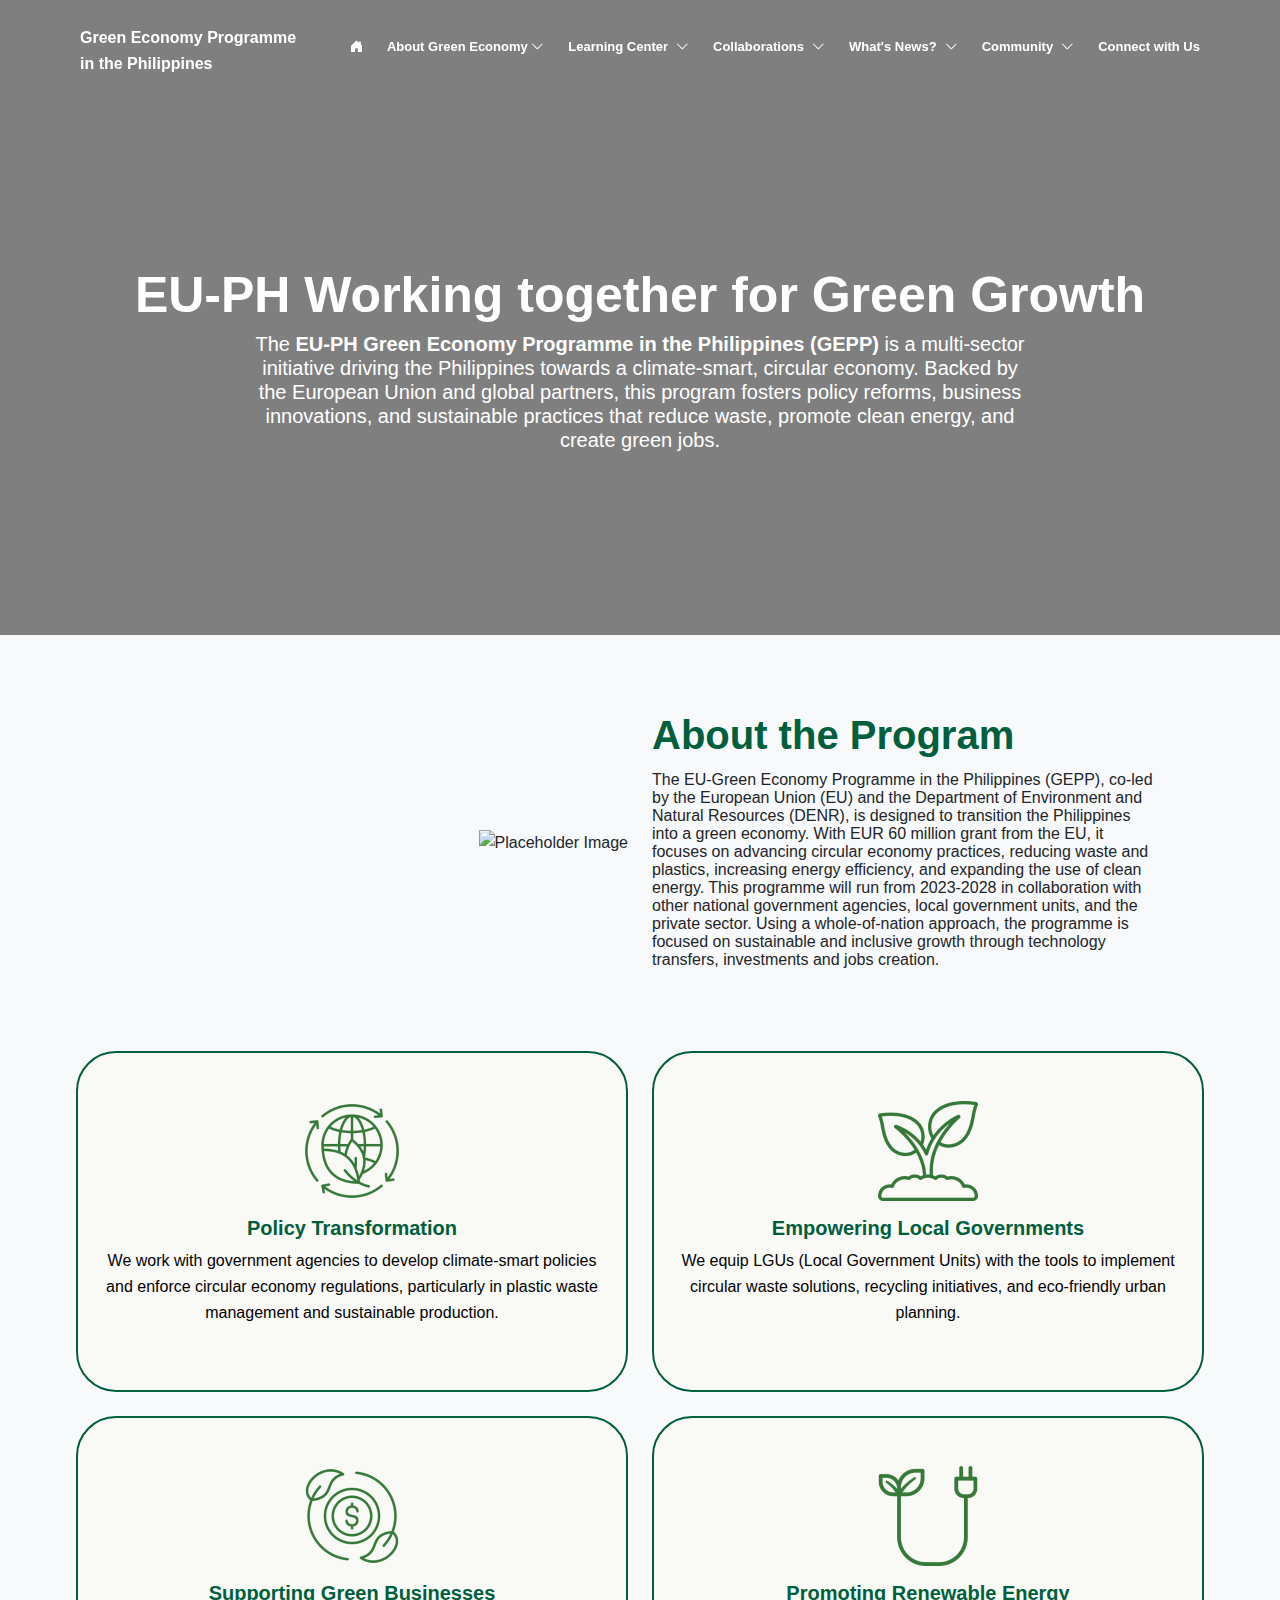
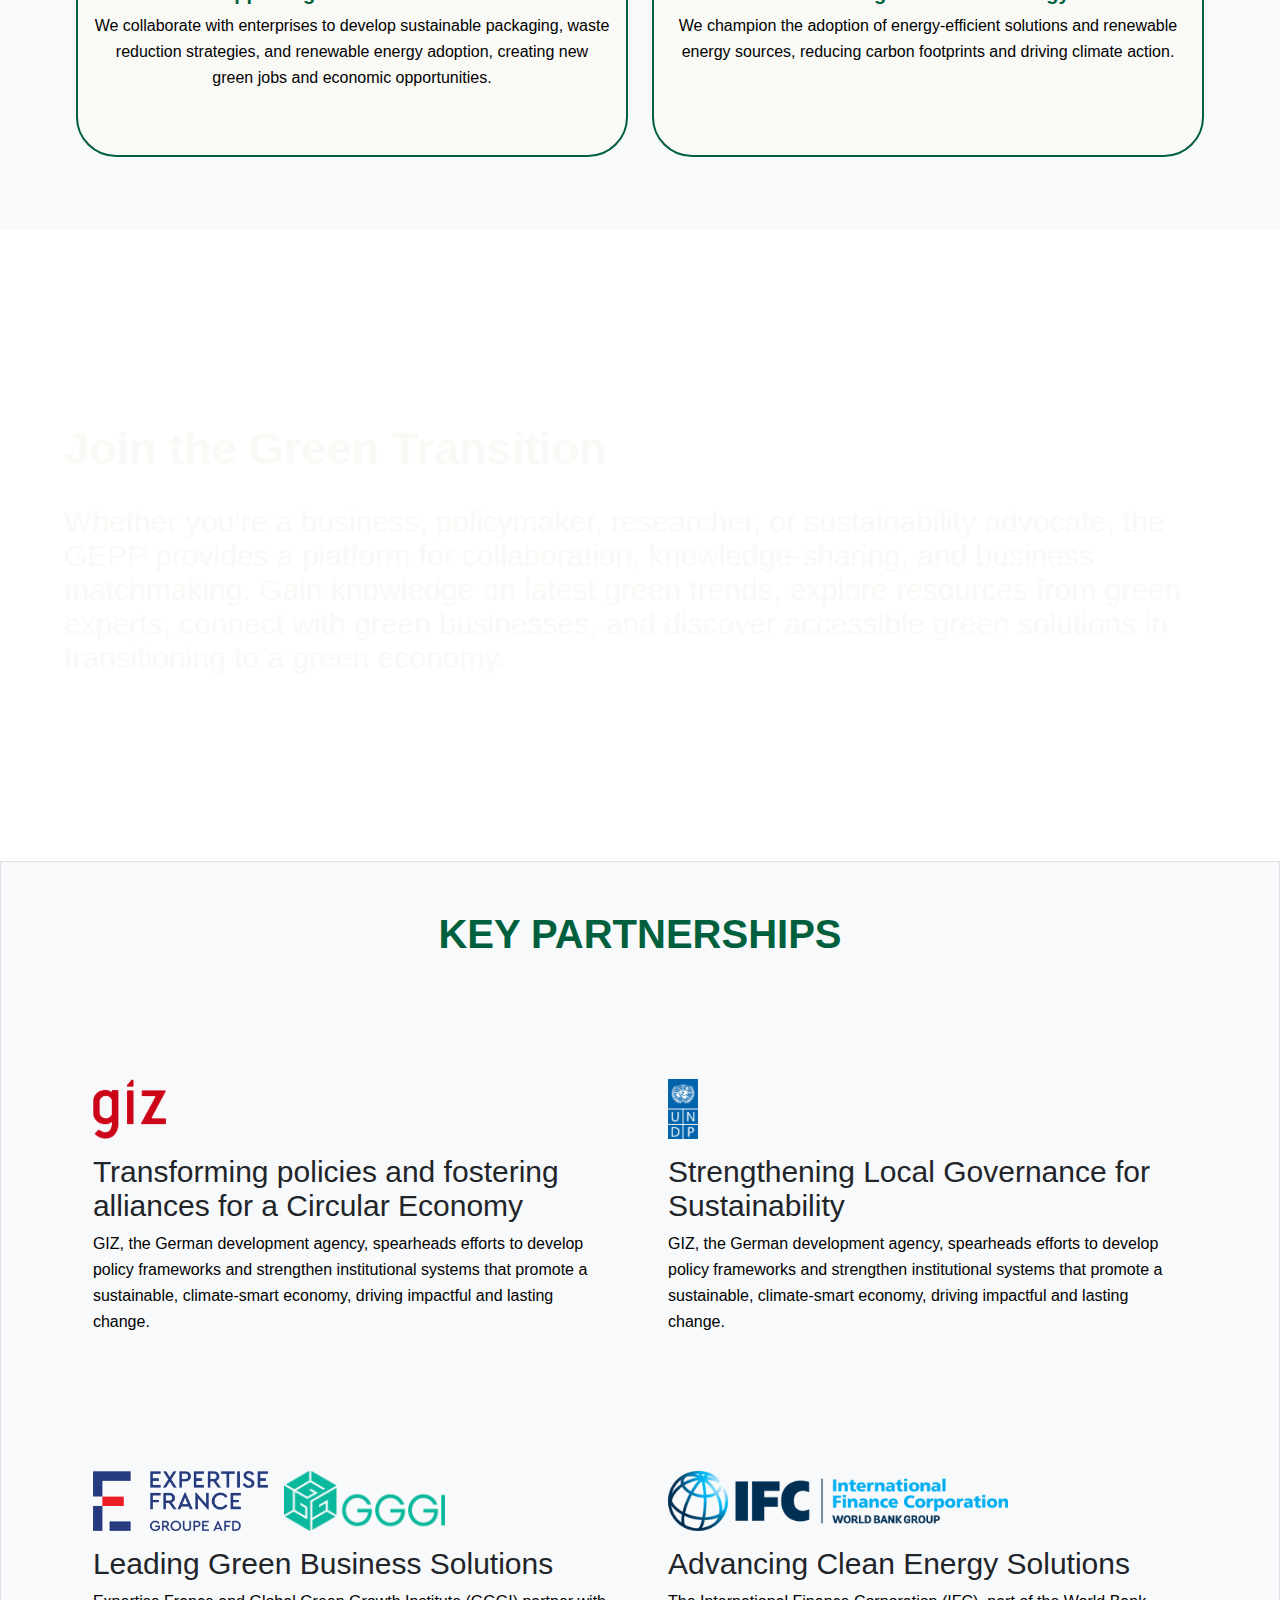
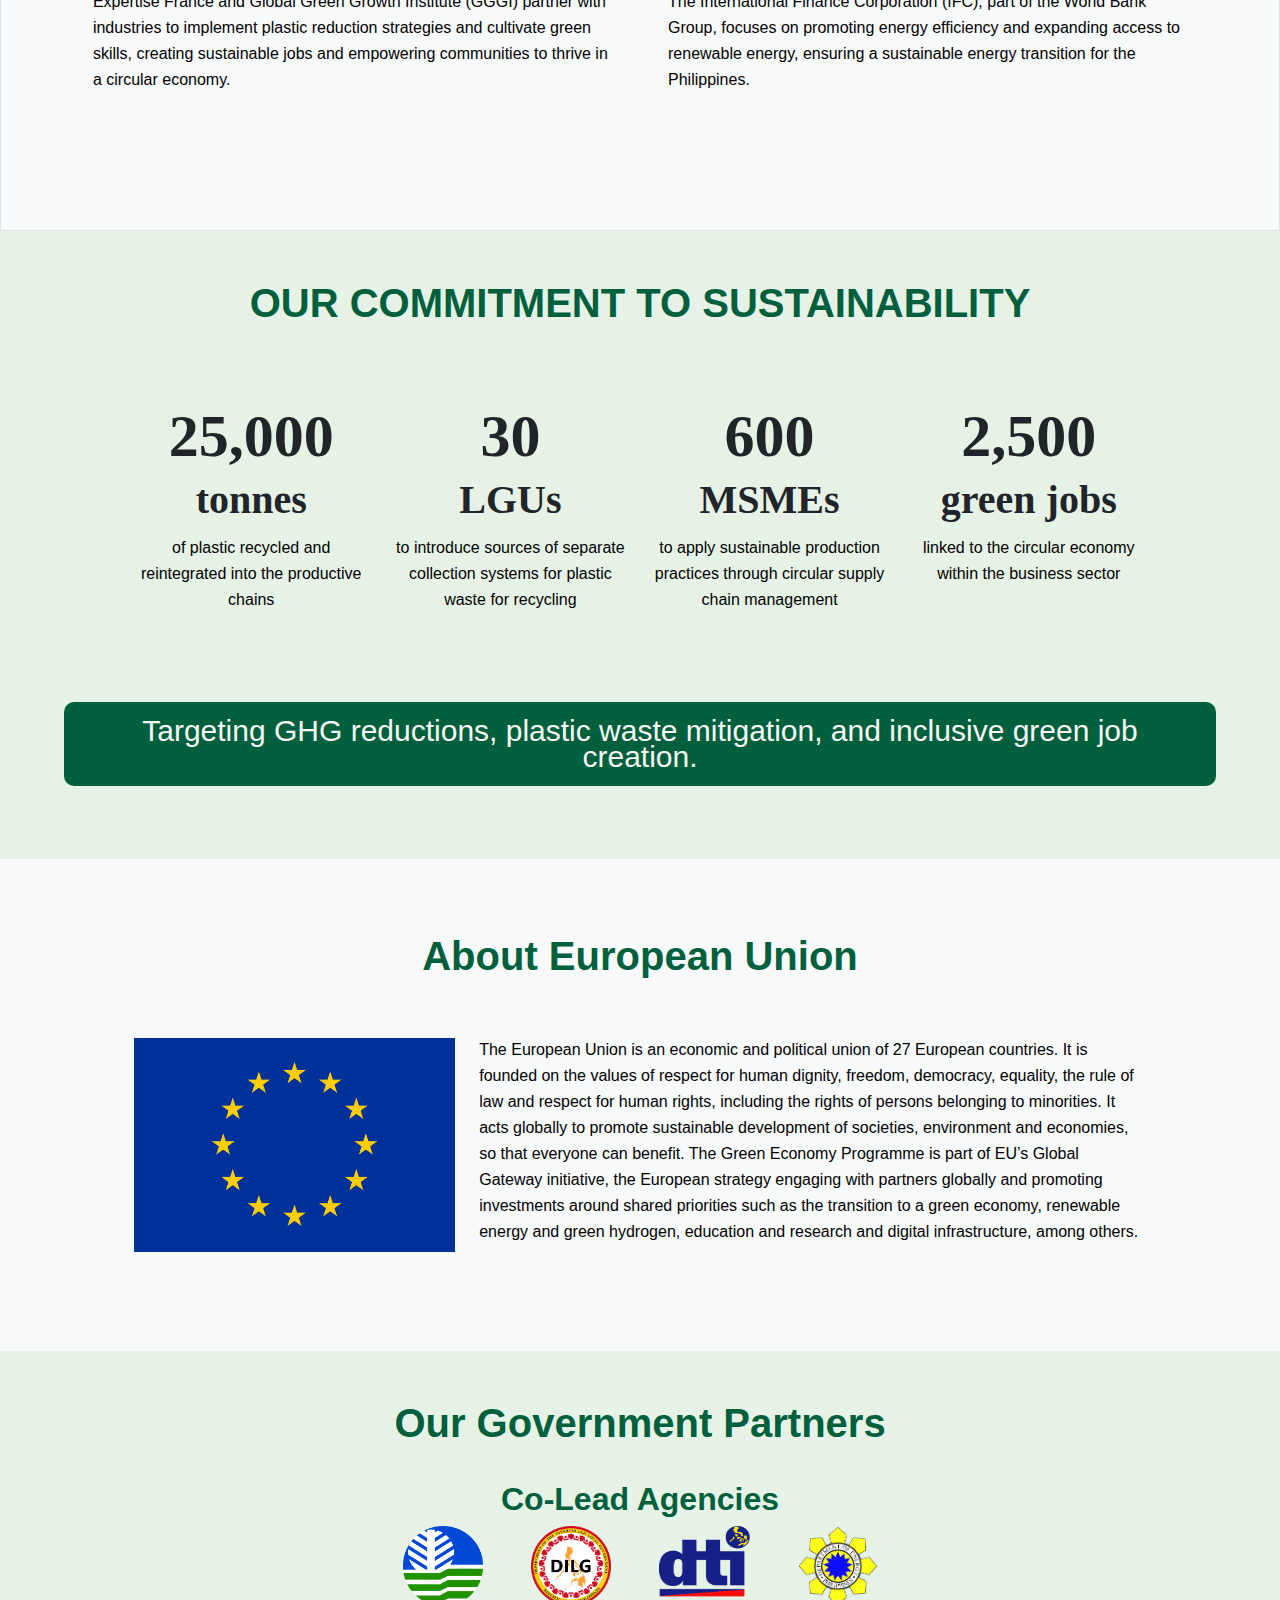
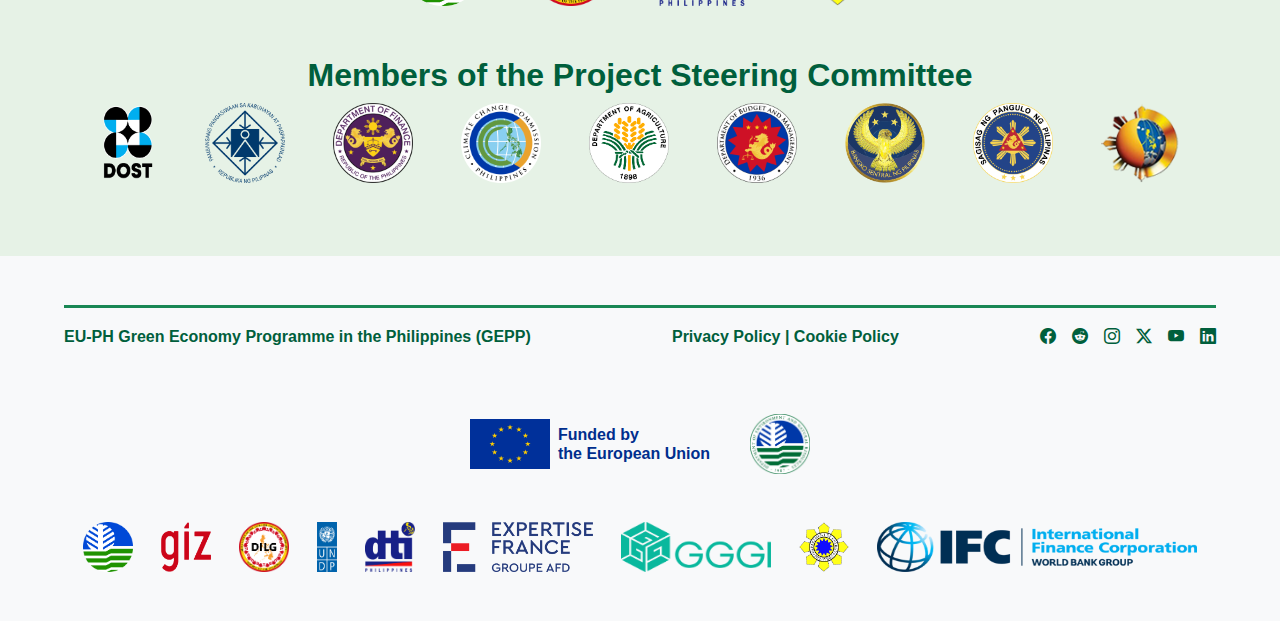
==== commit c8d504d7: "about gepp spacing and fonts" ====
--- a/about-gepp.html
+++ b/about-gepp.html
@@ -74,7 +74,7 @@
                 <i class="bi bi-chevron-down" id="chevronIcon"></i>
               </a>
               <ul
-                class="mt-2 about-green-economy-dropdown dropdown-menu"
+                class="mt-2 about-green-economy-dropdown about-green-economy-dropdown-width dropdown-menu"
                 aria-labelledby="aboutDropdown"
               >
                 <li>
@@ -108,7 +108,7 @@
                 <i class="bi bi-chevron-down chevron-icon ms-2"></i>
               </a>
               <ul
-                class="mt-2 dropdown-menu learning-center-dropdown"
+                class="mt-2 dropdown-menu learning-center-dropdown learning-center-dropdown-width"
                 aria-labelledby="learningDropdown"
               >
                 <li>
@@ -124,21 +124,109 @@
                     >EU Hub</a
                   >
                 </li>
+                <li><div class="custom-divider"></div></li>
+                <li>
+                  <a class="dropdown-item dropdown-text" href="eu-hub.html"
+                    >EU Hub</a
+                  >
+                </li>
               </ul>
             </h1>
 
-            <h1 class="text-size-16">
+            <h1 class="text-size-16 dropdown">
               <a
-                href="http://127.0.0.1:5500/views/collaborations.html"
+                class="nav-link dropdown-toggle d-flex align-items-center"
+                id="learningDropdown"
+                role="button"
+                data-bs-toggle="dropdown"
+                aria-expanded="false"
                 style="color: white; text-decoration: none"
               >
-                Collaboration <i class="bi bi-arrow-down-circle-fill"></i>
+                Collaborations
+                <i class="bi bi-chevron-down chevron-icon ms-2"></i>
               </a>
+              <ul
+                class="mt-2 dropdown-menu collaborations-dropdown-width collaborations-dropdown"
+                aria-labelledby="collaborationsDropDown"
+              >
+                <li>
+                  <a
+                    class="dropdown-item dropdown-text"
+                    href="collaborations.html"
+                    >Innovative Hub</a
+                  >
+                </li>
+                <li><div class="custom-divider"></div></li>
+                <li>
+                  <a class="dropdown-item dropdown-text" href="eu-hub.html"
+                    >Sustainability Solutions Hub</a
+                  >
+                </li>
+              </ul>
             </h1>
-            <h1 class="text-size-16">Highlights</h1>
-            <h1 class="text-size-16">Events</h1>
-            <h1 class="text-size-16">
-              Community <i class="bi bi-arrow-down-circle-fill"></i>
+
+            <h1 class="text-size-16 dropdown">
+              <a
+                class="nav-link dropdown-toggle d-flex align-items-center"
+                id="learningDropdown"
+                role="button"
+                data-bs-toggle="dropdown"
+                aria-expanded="false"
+                style="color: white; text-decoration: none"
+              >
+                What's News?
+                <i class="bi bi-chevron-down chevron-icon ms-2"></i>
+              </a>
+              <ul
+                class="mt-2 dropdown-menu whats-new-dropdown whats-new-dropdown-width"
+                aria-labelledby="whats-new-dropdown"
+              >
+                <li>
+                  <a
+                    class="dropdown-item dropdown-text"
+                    href="collaborations.html"
+                    >News</a
+                  >
+                </li>
+                <li><div class="custom-divider"></div></li>
+                <li>
+                  <a class="dropdown-item dropdown-text" href="eu-hub.html"
+                    >Events</a
+                  >
+                </li>
+              </ul>
+            </h1>
+
+            <h1 class="text-size-16 dropdown">
+              <a
+                class="nav-link dropdown-toggle d-flex align-items-center"
+                id="learningDropdown"
+                role="button"
+                data-bs-toggle="dropdown"
+                aria-expanded="false"
+                style="color: white; text-decoration: none"
+              >
+                Community
+                <i class="bi bi-chevron-down chevron-icon ms-2"></i>
+              </a>
+              <ul
+                class="mt-2 dropdown-menu community-dropdown community-dropdown-width"
+                aria-labelledby="community-dropdown"
+              >
+                <li>
+                  <a
+                    class="dropdown-item dropdown-text"
+                    href="collaborations.html"
+                    >Discussion Space</a
+                  >
+                </li>
+                <li><div class="custom-divider"></div></li>
+                <li>
+                  <a class="dropdown-item dropdown-text" href="eu-hub.html"
+                    >Comming soon</a
+                  >
+                </li>
+              </ul>
             </h1>
             <h1 class="text-size-16">Connect with Us</h1>
           </div>
@@ -150,10 +238,10 @@
         <div
           class="d-flex flex-column pt-pb-hero text-center justify-content-center align-items-center text-white flex-wrap ps-3 pe-3"
         >
-          <h1 class="hero-heading-1">
+          <h1 class="hero-heading-1 hero-heading-1-text">
             EU-PH Working together for Green Growth
           </h1>
-          <h1 class="hero-heading-3">
+          <h1 class="hero-heading-3 hero-heading-3-padding">
             The
             <span class="fw-bold"
               >EU-PH Green Economy Programme in the Philippines (GEPP)</span
@@ -179,32 +267,22 @@
             />
           </div>
           <div class="col-lg-6 text-start">
-            <h1>About the Program</h1>
-            <h1 class="ge-section1-text-size mt-3 lh-mono">
-              About the Green Economy in the Philippines Program - update
-              statement with this - The Green Economy Programme of the
-              Philippines (GEPP) links Filipino and European partners to foster
-              a circular economy and the reduction of plastic waste. It also
-              aims to improve energy efficiency, promote renewable energy use,
-              and climate change mitigation and adaptation. It is a Global
-              Gateway programme that will run from 2023-2028 in collaboration
-              with the national government, local government units, and the
-              private sector. Using a whole-of-nation approach, the programme is
-              focused on sustainable and inclusive growth through technology
-              transfers, investments and jobs creation.
+            <h1 class="ge-section1-title ge-section1-title-size">
+              About the Program
             </h1>
-            <h1>About the Program</h1>
-            <h1 class="ge-section1-text-size mt-3 lh-mono">
-              To accelerate the shift to a sustainable, inclusive, and
-              climate-resilient economy by strengthening policies, empowering
-              local governments, and fostering private-sector leadership in
-              green innovations.
-            </h1>
-            <h1>Our Vision</h1>
-            <h1 class="ge-section1-text-size mt-3 lh-mono">
-              A climate-resilient nation that leads in innovation, green
-              technologies, and sustainable practices, supported by local and
-              global partnerships.
+            <h1 class="ge-section1-text-size lh-mono">
+              The EU-Green Economy Programme in the Philippines (GEPP), co-led
+              by the European Union (EU) and the Department of Environment and
+              Natural Resources (DENR), is designed to transition the
+              Philippines into a green economy. With EUR 60 million grant from
+              the EU, it focuses on advancing circular economy practices,
+              reducing waste and plastics, increasing energy efficiency, and
+              expanding the use of clean energy. This programme will run from
+              2023-2028 in collaboration with other national government
+              agencies, local government units, and the private sector. Using a
+              whole-of-nation approach, the programme is focused on sustainable
+              and inclusive growth through technology transfers, investments and
+              jobs creation.
             </h1>
           </div>
         </div>
@@ -222,7 +300,7 @@
               <h2 class="section1-card-title section1-card-title-text-size">
                 Policy Transformation
               </h2>
-              <p class="text-size-16">
+              <p class="section1-card-info-text section1-card-info-text-size">
                 We work with government agencies to develop climate-smart
                 policies and enforce circular economy regulations, particularly
                 in plastic waste management and sustainable production.
@@ -242,7 +320,7 @@
               <h2 class="section1-card-title section1-card-title-text-size">
                 Empowering Local Governments
               </h2>
-              <p class="text-size-16">
+              <p class="section1-card-info-text section1-card-info-text-size">
                 We equip LGUs (Local Government Units) with the tools to
                 implement circular waste solutions, recycling initiatives, and
                 eco-friendly urban planning.
@@ -262,7 +340,7 @@
               <h2 class="section1-card-title section1-card-title-text-size">
                 Supporting Green Businesses
               </h2>
-              <p class="text-size-16">
+              <p class="section1-card-info-text section1-card-info-text-size">
                 We collaborate with enterprises to develop sustainable
                 packaging, waste reduction strategies, and renewable energy
                 adoption, creating new green jobs and economic opportunities.
@@ -282,7 +360,7 @@
               <h2 class="section1-card-title section1-card-title-text-size">
                 Promoting Renewable Energy
               </h2>
-              <p class="text-size-16">
+              <p class="section1-card-info-text section1-card-info-text-size">
                 We champion the adoption of energy-efficient solutions and
                 renewable energy sources, reducing carbon footprints and driving
                 climate action.
@@ -331,7 +409,7 @@
                 Transforming policies and fostering alliances for a Circular
                 Economy
               </h2>
-              <p class="text-size-16">
+              <p class="section1-card-info-text section1-card-info-text-size">
                 GIZ, the German development agency, spearheads efforts to
                 develop policy frameworks and strengthen institutional systems
                 that promote a sustainable, climate-smart economy, driving
@@ -352,7 +430,7 @@
               >
                 Strengthening Local Governance for Sustainability
               </h2>
-              <p class="text-size-16">
+              <p class="section1-card-info-text section1-card-info-text-size">
                 GIZ, the German development agency, spearheads efforts to
                 develop policy frameworks and strengthen institutional systems
                 that promote a sustainable, climate-smart economy, driving
@@ -380,7 +458,7 @@
               >
                 Leading Green Business Solutions
               </h2>
-              <p class="text-size-16">
+              <p class="section1-card-info-text section1-card-info-text-size">
                 Expertise France and Global Green Growth Institute (GGGI)
                 partner with industries to implement plastic reduction
                 strategies and cultivate green skills, creating sustainable jobs
@@ -401,7 +479,7 @@
               >
                 Advancing Clean Energy Solutions
               </h2>
-              <p class="text-size-16">
+              <p class="section1-card-info-text section1-card-info-text-size">
                 The International Finance Corporation (IFC), part of the World
                 Bank Group, focuses on promoting energy efficiency and expanding
                 access to renewable energy, ensuring a sustainable energy
@@ -432,7 +510,7 @@
                 >
                   tonnes
                 </h2>
-                <p class="text-size-16">
+                <p class="section1-card-info-text section1-card-info-text-size">
                   of plastic recycled and reintegrated into the productive
                   chains
                 </p>
@@ -451,7 +529,7 @@
                 >
                   LGUs
                 </h2>
-                <p class="text-size-16">
+                <p class="section1-card-info-text section1-card-info-text-size">
                   to introduce sources of separate collection systems for
                   plastic waste for recycling
                 </p>
@@ -470,7 +548,7 @@
                 >
                   MSMEs
                 </h2>
-                <p class="text-size-16">
+                <p class="section1-card-info-text section1-card-info-text-size">
                   to apply sustainable production practices through circular
                   supply chain management
                 </p>
@@ -489,7 +567,7 @@
                 >
                   green jobs
                 </h1>
-                <p class="text-size-16">
+                <p class="section1-card-info-text section1-card-info-text-size">
                   linked to the circular economy within the business sector
                 </p>
               </div>
--- a/styles/header.css
+++ b/styles/header.css
@@ -62,6 +62,11 @@
 
 #learnDropDown {
   transition: color 0.3s ease-in-out;
+}
+
+.learning-center-dropdown .dropdown-item:hover {
+  background: var(--unnamed-color-e6f2e6) 0% 0% no-repeat padding-box;
+  color: var(--unnamed-color-005f3c) !important;
 }
 /*? END LEARNING CENTER*/
 
--- a/styles/home/section1.css
+++ b/styles/home/section1.css
@@ -40,6 +40,15 @@
   height: 100px;
   width: 100px;
 }
+.ge-section1-title {
+  font: var(--unnamed-font-style-normal) normal var(--unnamed-font-weight-bold)
+    var(--unnamed-font-size-45) / var(--unnamed-line-spacing-55)
+    var(--unnamed-font-family-helvetica-neue);
+  color: var(--unnamed-color-005f3c);
+}
+.ge-section1-title-size {
+  font-size: 25px;
+}
 
 .section1-button {
   font: var(--unnamed-font-style-normal) normal var(--unnamed-font-weight-bold)
@@ -134,6 +143,9 @@
   .section1-button-text-size {
     font-size: 15px;
   }
+  .ge-section1-title-size {
+    font-size: 30px;
+  }
 }
 
 @media (min-width: 768px) {
@@ -157,6 +169,9 @@
   .section1-button-text-size {
     font-size: 20px;
   }
+  .ge-section1-title-size {
+    font-size: 30px;
+  }
 }
 
 /*? LAPTOPS/PC */
@@ -183,6 +198,9 @@
   .section1-rounded-card {
     border-radius: 40px;
   }
+  .ge-section1-title-size {
+    font-size: 30px;
+  }
 }
 
 @media (min-width: 1200px) {
@@ -203,6 +221,9 @@
   .section1-button-text-size {
     font-size: 20px;
   }
+  .ge-section1-title-size {
+    font-size: 40px;
+  }
 }
 
 /*? XL SCREENS */
@@ -225,6 +246,9 @@
   }
   .section1-button-text-size {
     font-size: 20px;
+  }
+  .ge-section1-title-size {
+    font-size: 40px;
   }
 }
 
@@ -244,4 +268,7 @@
   .section1-button-text-size {
     font-size: 20px;
   }
-}
+  .ge-section1-title-size {
+    font-size: 45px;
+  }
+}
--- a/styles/home/section2.css
+++ b/styles/home/section2.css
@@ -6,7 +6,7 @@
   color: var(--unnamed-color-f9f9f6);
 }
 .about-gepp-section2-title-text-size {
-  font-size: 80px;
+  font-size: 30px;
 }
 .about-gepp-section2-info-text {
   font: var(--unnamed-font-family-helvetica-neue);
@@ -15,7 +15,7 @@
 }
 
 .about-gepp-section2-info-text-size {
-  font-size: 40px;
+  font-size: 20px;
 }
 
 .about-gepp-section2-padding-y {
@@ -55,11 +55,23 @@
   .section2-text-size {
     font-size: 30px;
   }
+  .about-gepp-section2-title-text-size {
+    font-size: 30px;
+  }
+  .about-gepp-section2-info-text-size {
+    font-size: 25px;
+  }
 }
 
 @media (min-width: 768px) {
   .section2-text-size {
     font-size: 35px;
+  }
+  .about-gepp-section2-title-text-size {
+    font-size: 35px;
+  }
+  .about-gepp-section2-info-text-size {
+    font-size: 27px;
   }
 }
 
@@ -68,11 +80,23 @@
   .section2-text-size {
     font-size: 40px;
   }
+  .about-gepp-section2-title-text-size {
+    font-size: 40px;
+  }
+  .about-gepp-section2-info-text-size {
+    font-size: 30px;
+  }
 }
 
 @media (min-width: 1200px) {
   .section2-text-size {
     font-size: 45px;
+  }
+  .about-gepp-section2-title-text-size {
+    font-size: 45px;
+  }
+  .about-gepp-section2-info-text-size {
+    font-size: 30px;
   }
 }
 
@@ -82,10 +106,22 @@
   .section2-text-size {
     font-size: 45px;
   }
+  .about-gepp-section2-title-text-size {
+    font-size: 80px;
+  }
+  .about-gepp-section2-info-text-size {
+    font-size: 40px;
+  }
 }
 
 @media (min-width: 1600px) {
   .section2-text-size {
     font-size: 45px;
   }
+  .about-gepp-section2-title-text-size {
+    font-size: 80px;
+  }
+  .about-gepp-section2-info-text-size {
+    font-size: 40px;
+  }
 }
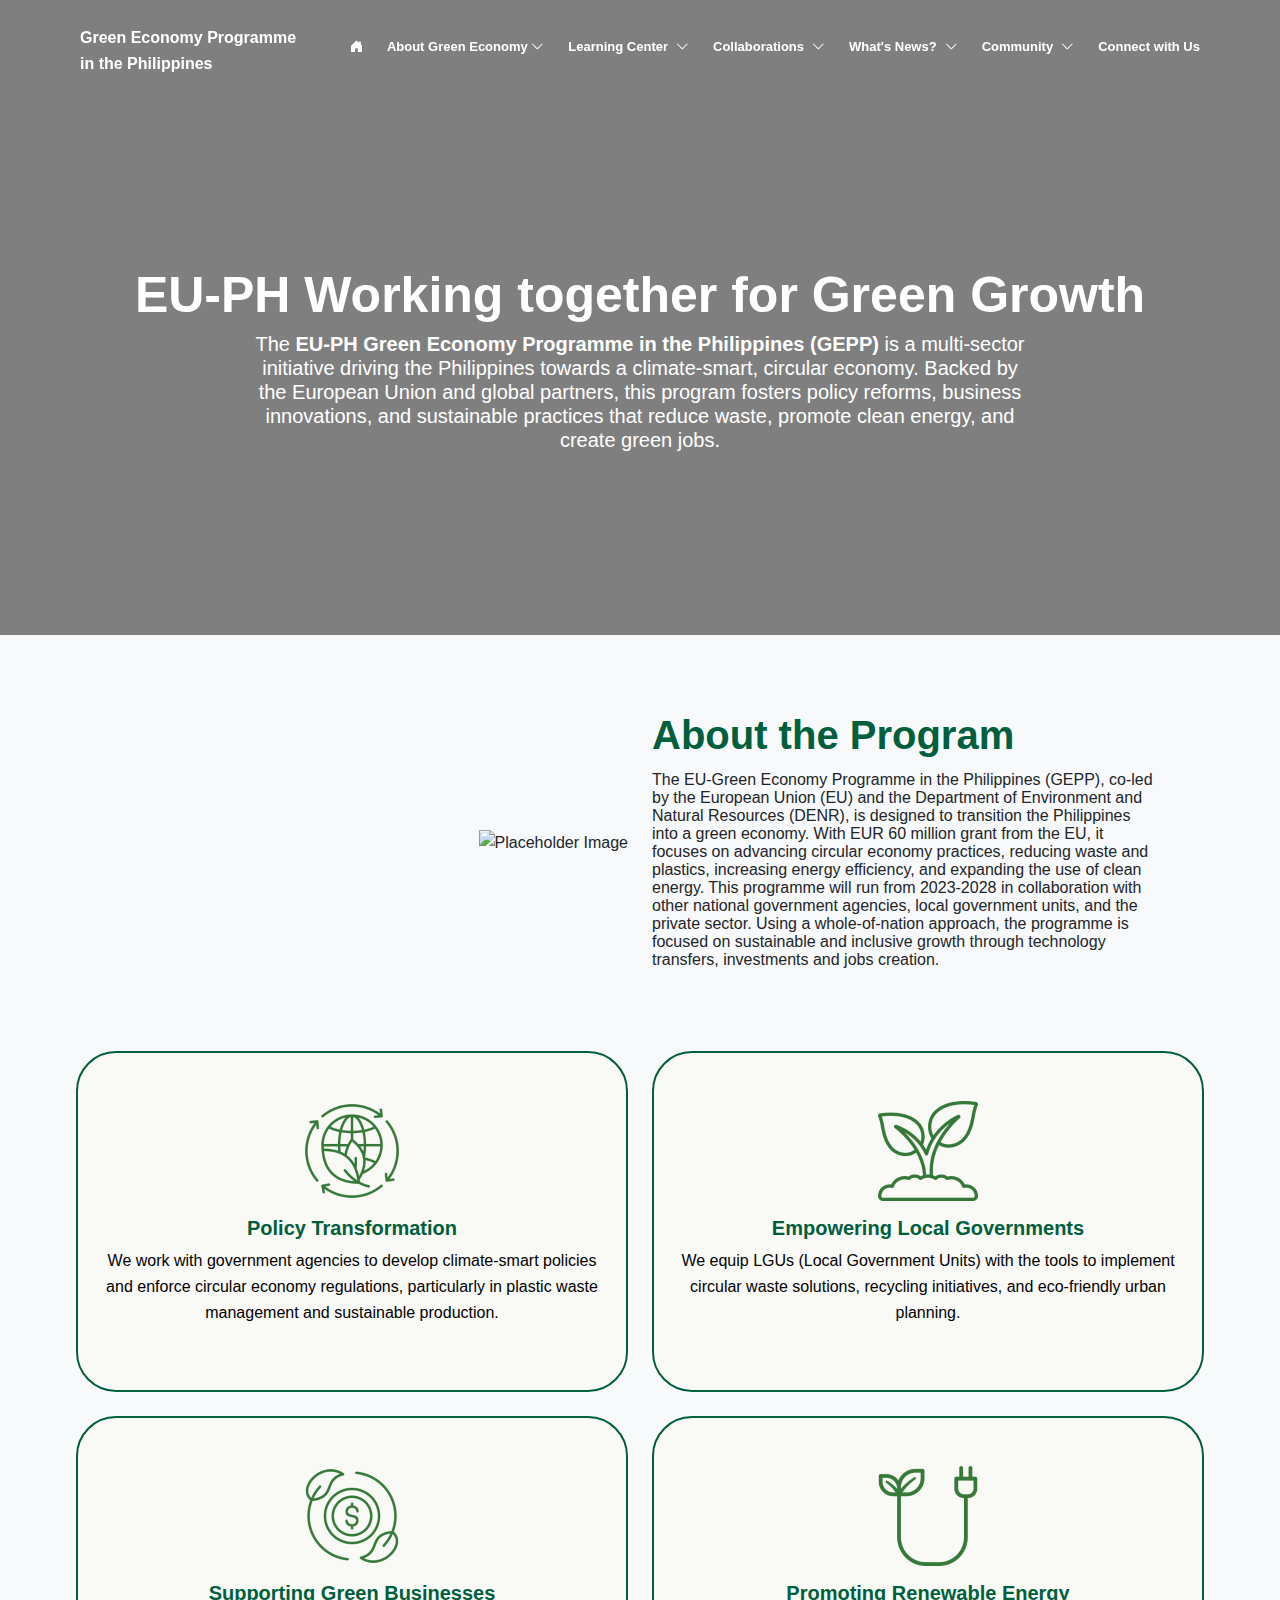
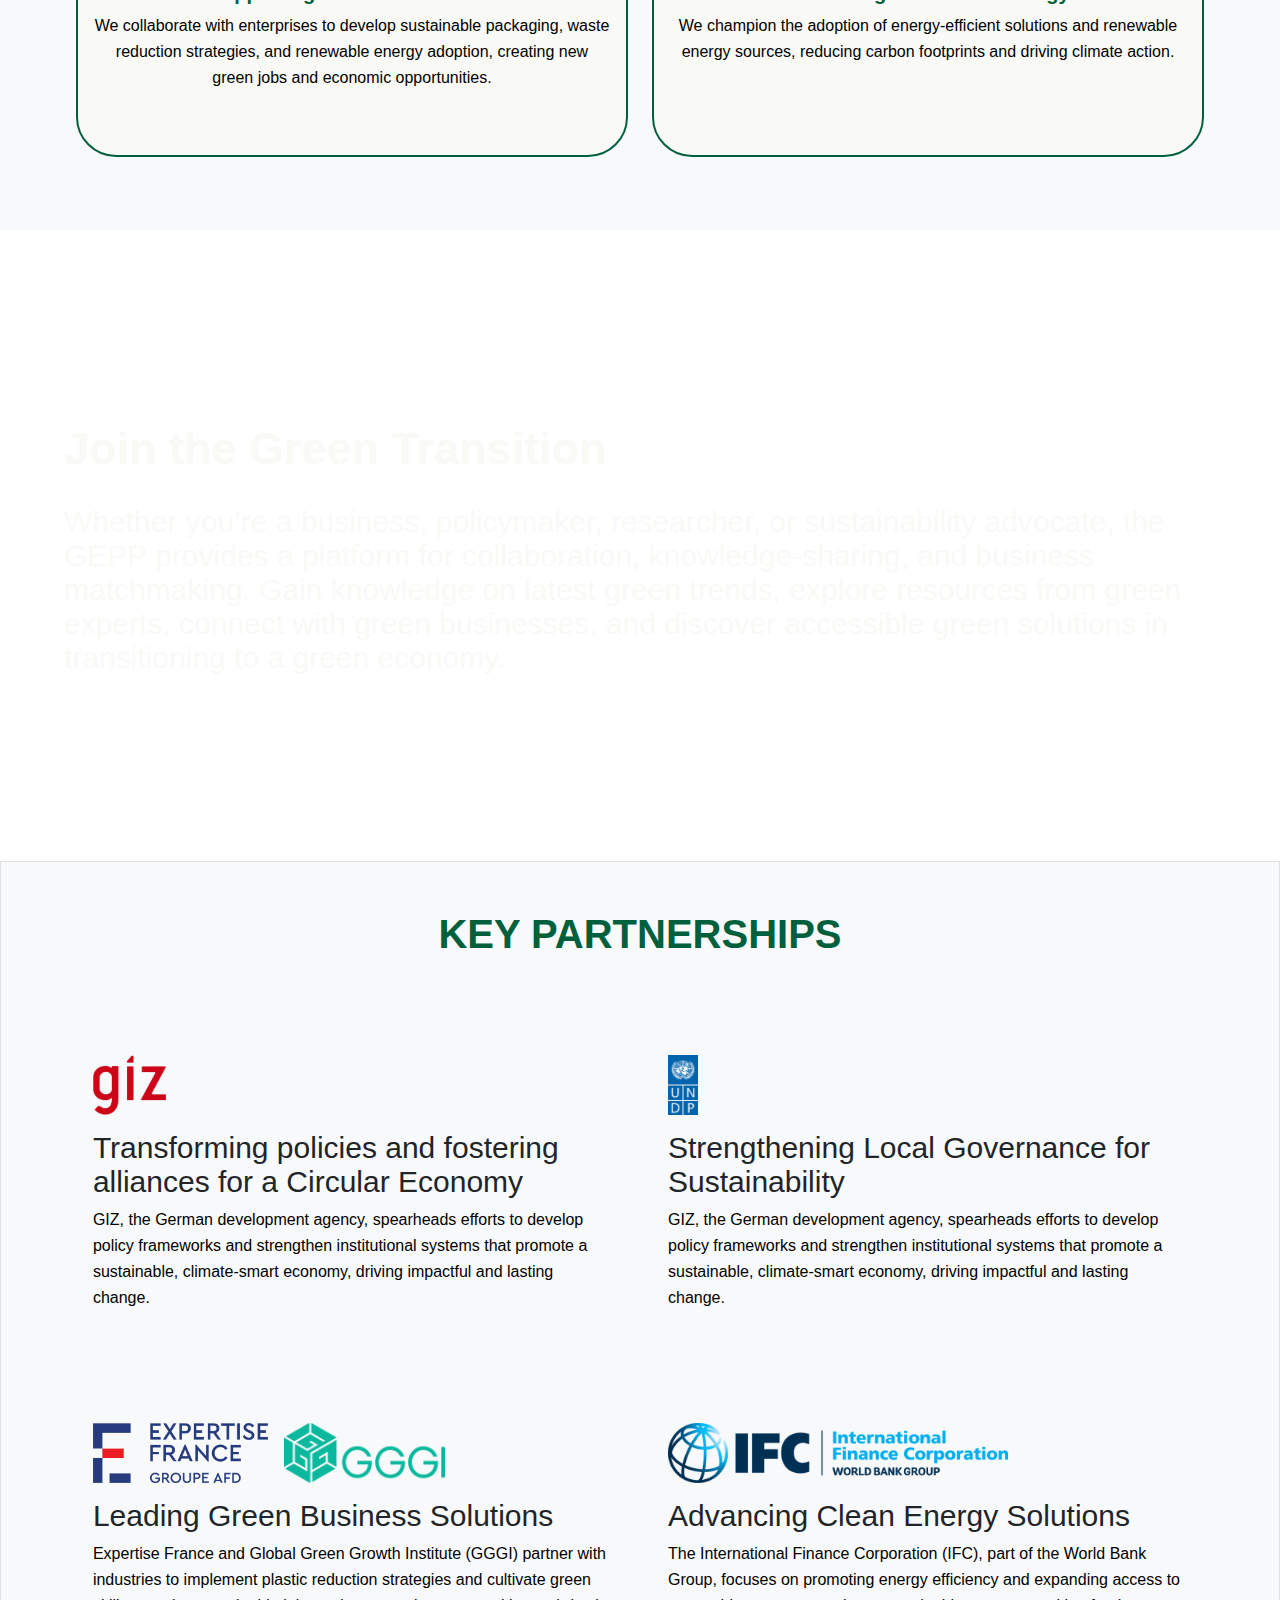
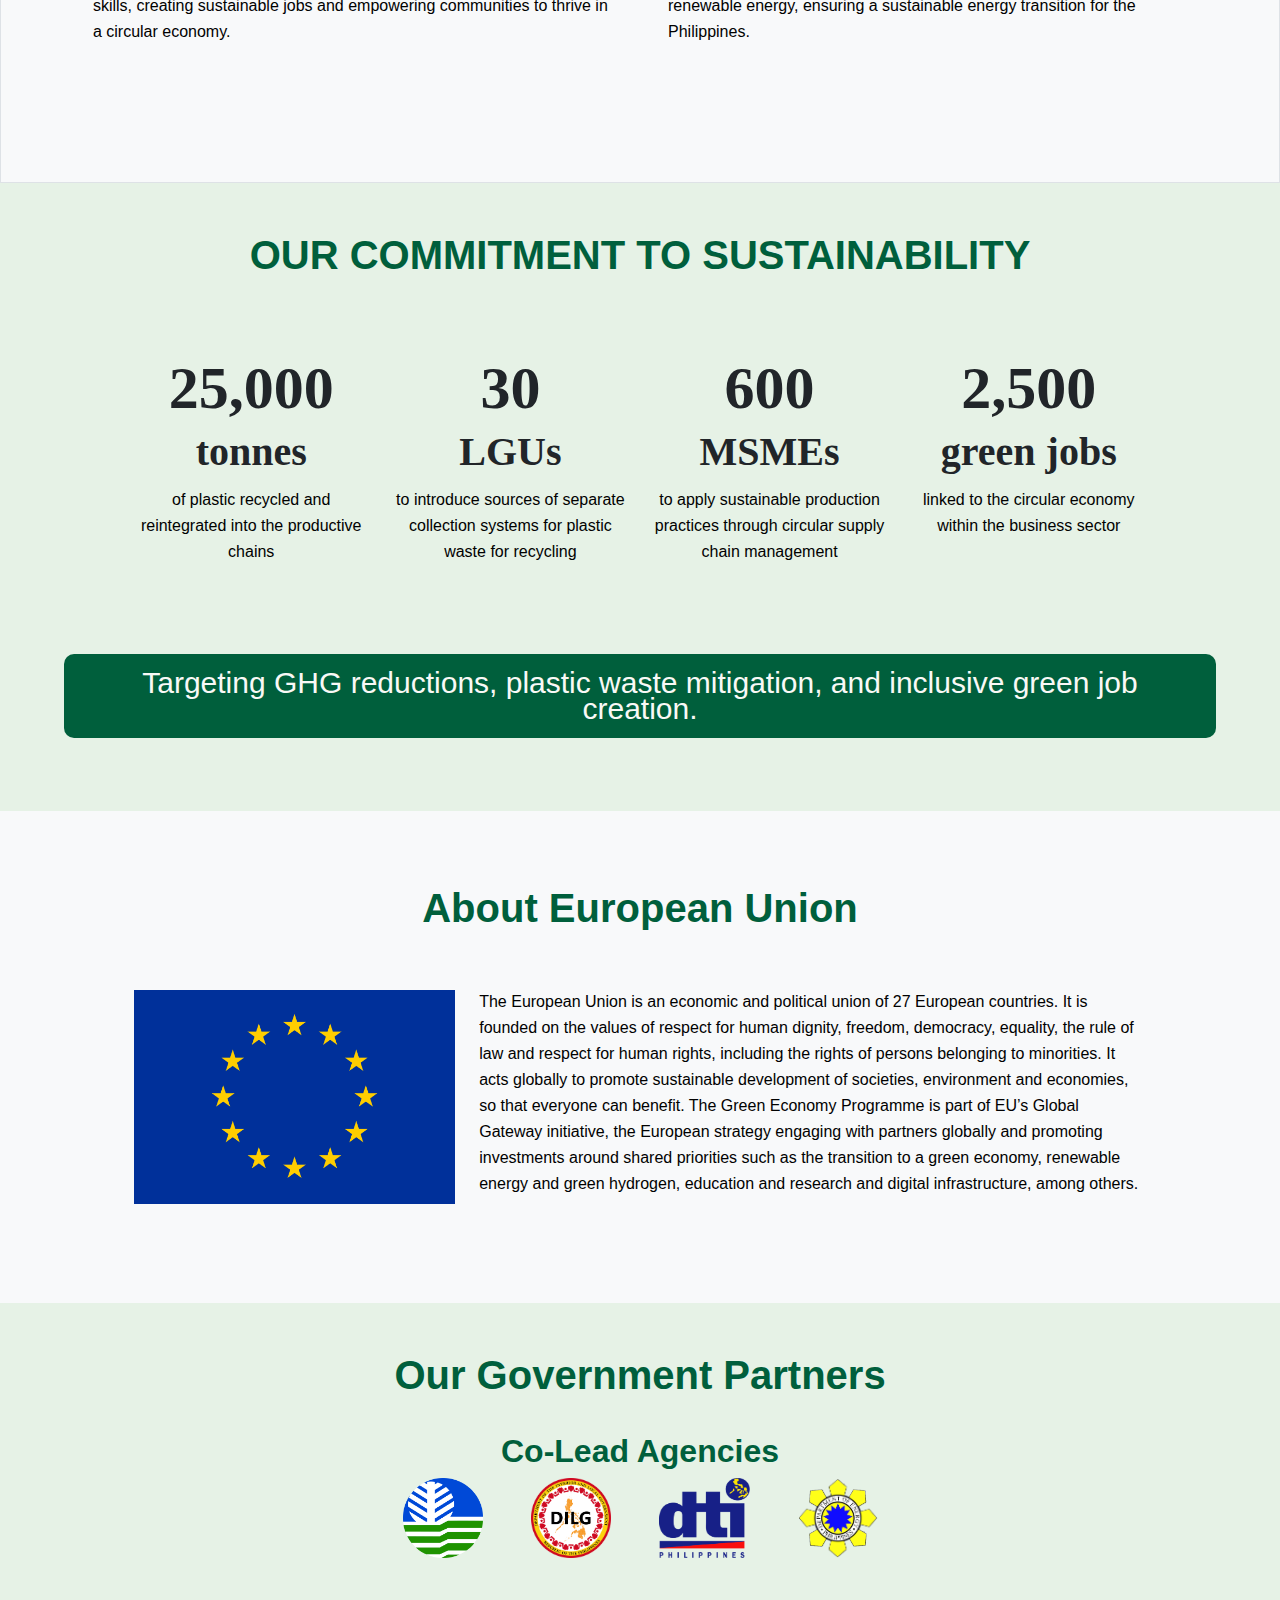
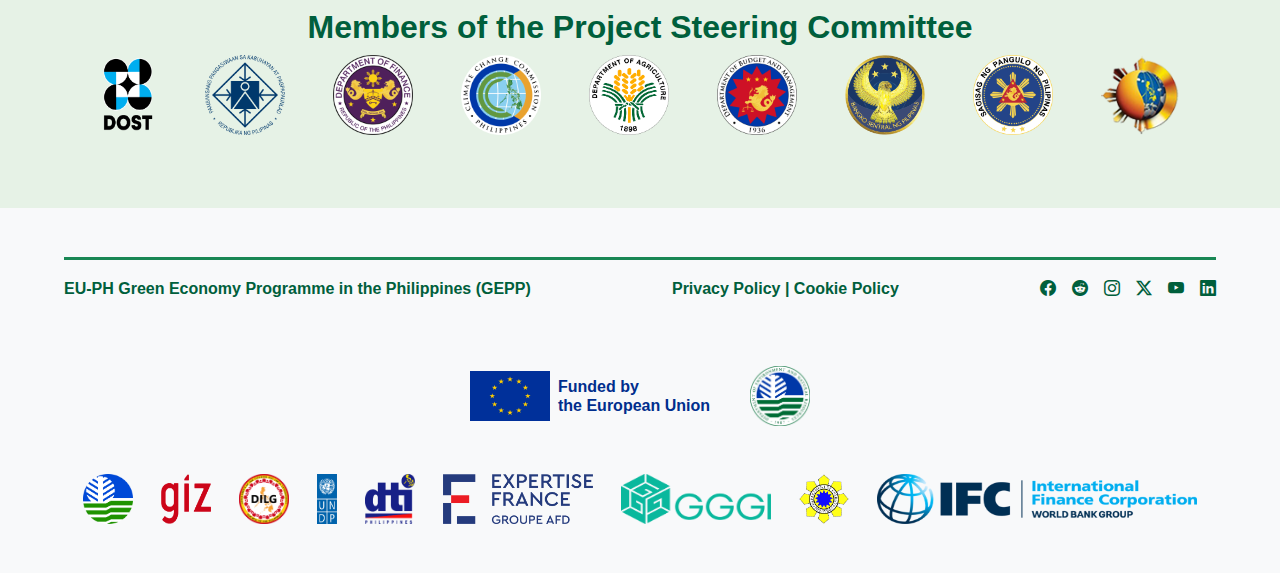
==== commit 157bd576: "about gepp fonts" ====
--- a/about-gepp.html
+++ b/about-gepp.html
@@ -394,7 +394,7 @@
         key partnerships
       </h1>
       <div class="text-center">
-        <div class="custom-container row justify-content-center g-4">
+        <div class="custom-container row justify-content-center">
           <!-- Card 1 -->
           <div class="col-12 col-sm-6 col-lg-6 col-xl-6">
             <div class="h-100 px-3 py-5 text-start text-lg-left">
--- a/styles/home/section1.css
+++ b/styles/home/section1.css
@@ -177,7 +177,7 @@
 /*? LAPTOPS/PC */
 @media (min-width: 992px) {
   .section1-card-info-text-size {
-    font-size: 12px;
+    font-size: 16px;
   }
   .section1-text-size {
     font-size: 20px;
--- a/styles/home/section3.css
+++ b/styles/home/section3.css
@@ -83,13 +83,13 @@
 /*? SECTION 3 CARD */
 .section3-card-text-title {
   font: var(--unnamed-font-style-normal) normal var(--unnamed-font-weight-bold)
-    var(--unnamed-font-size-30) / var(--unnamed-line-spacing-37)
-    var(--unnamed-font-family-helvetica-neue);
+    var(--unnamed-font-size-30) var(--unnamed-font-family-helvetica-neue);
   color: var(--unnamed-color-005f3c);
 }
 
 .section3-card-text-title-size {
-  font-size: 25px;
+  font-size: 19px;
+  line-height: normal;
 }
 
 .section3-text-date-geo-time {
@@ -258,6 +258,7 @@
   }
   .section3-card-text-title-size {
     font-size: 20px;
+    line-height: var(--unnamed-line-spacing-37);
   }
 }
 
@@ -285,6 +286,7 @@
 
   .section3-card-text-title-size {
     font-size: 27px;
+    line-height: var(--unnamed-line-spacing-37);
   }
   .section3-text-info-padding {
     padding-top: 15px;
@@ -314,6 +316,7 @@
   }
   .section3-card-text-title-size {
     font-size: 30px;
+    line-height: var(--unnamed-line-spacing-37);
   }
   .section3-text-info-padding {
     padding-top: 20px;
@@ -339,6 +342,9 @@
   .event-layout-sm {
     flex-direction: column;
   }
+  .about-gepp-section3-card-title-text-size {
+    font-size: 25px;
+  }
 }
 
 /* Medium screens (≥768px) */
@@ -349,6 +355,9 @@
   .event-layout-md {
     flex-direction: row;
   }
+  .about-gepp-section3-card-title-text-size {
+    font-size: 25px;
+  }
 }
 
 /* Large screens (≥992px) */
@@ -359,6 +368,9 @@
   .event-layout-lg {
     flex-direction: column;
   }
+  .about-gepp-section3-card-title-text-size {
+    font-size: 30px;
+  }
 }
 
 /* Extra large screens (≥1400px) */
@@ -369,6 +381,9 @@
   .event-layout-l {
     flex-direction: row;
   }
+  .about-gepp-section3-card-title-text-size {
+    font-size: 30px;
+  }
 }
 
 /* Extra wide screens (≥1600px) */
@@ -382,6 +397,9 @@
   .event-layout-xl {
     flex-direction: row;
   }
+  .about-gepp-section3-card-title-text-size {
+    font-size: 30px;
+  }
 }
 
 /* Ultra-wide screens (≥1920px) */
@@ -392,4 +410,7 @@
   .event-layout-xxl {
     flex-direction: row;
   }
-}
+  .about-gepp-section3-card-title-text-size {
+    font-size: 30px;
+  }
+}
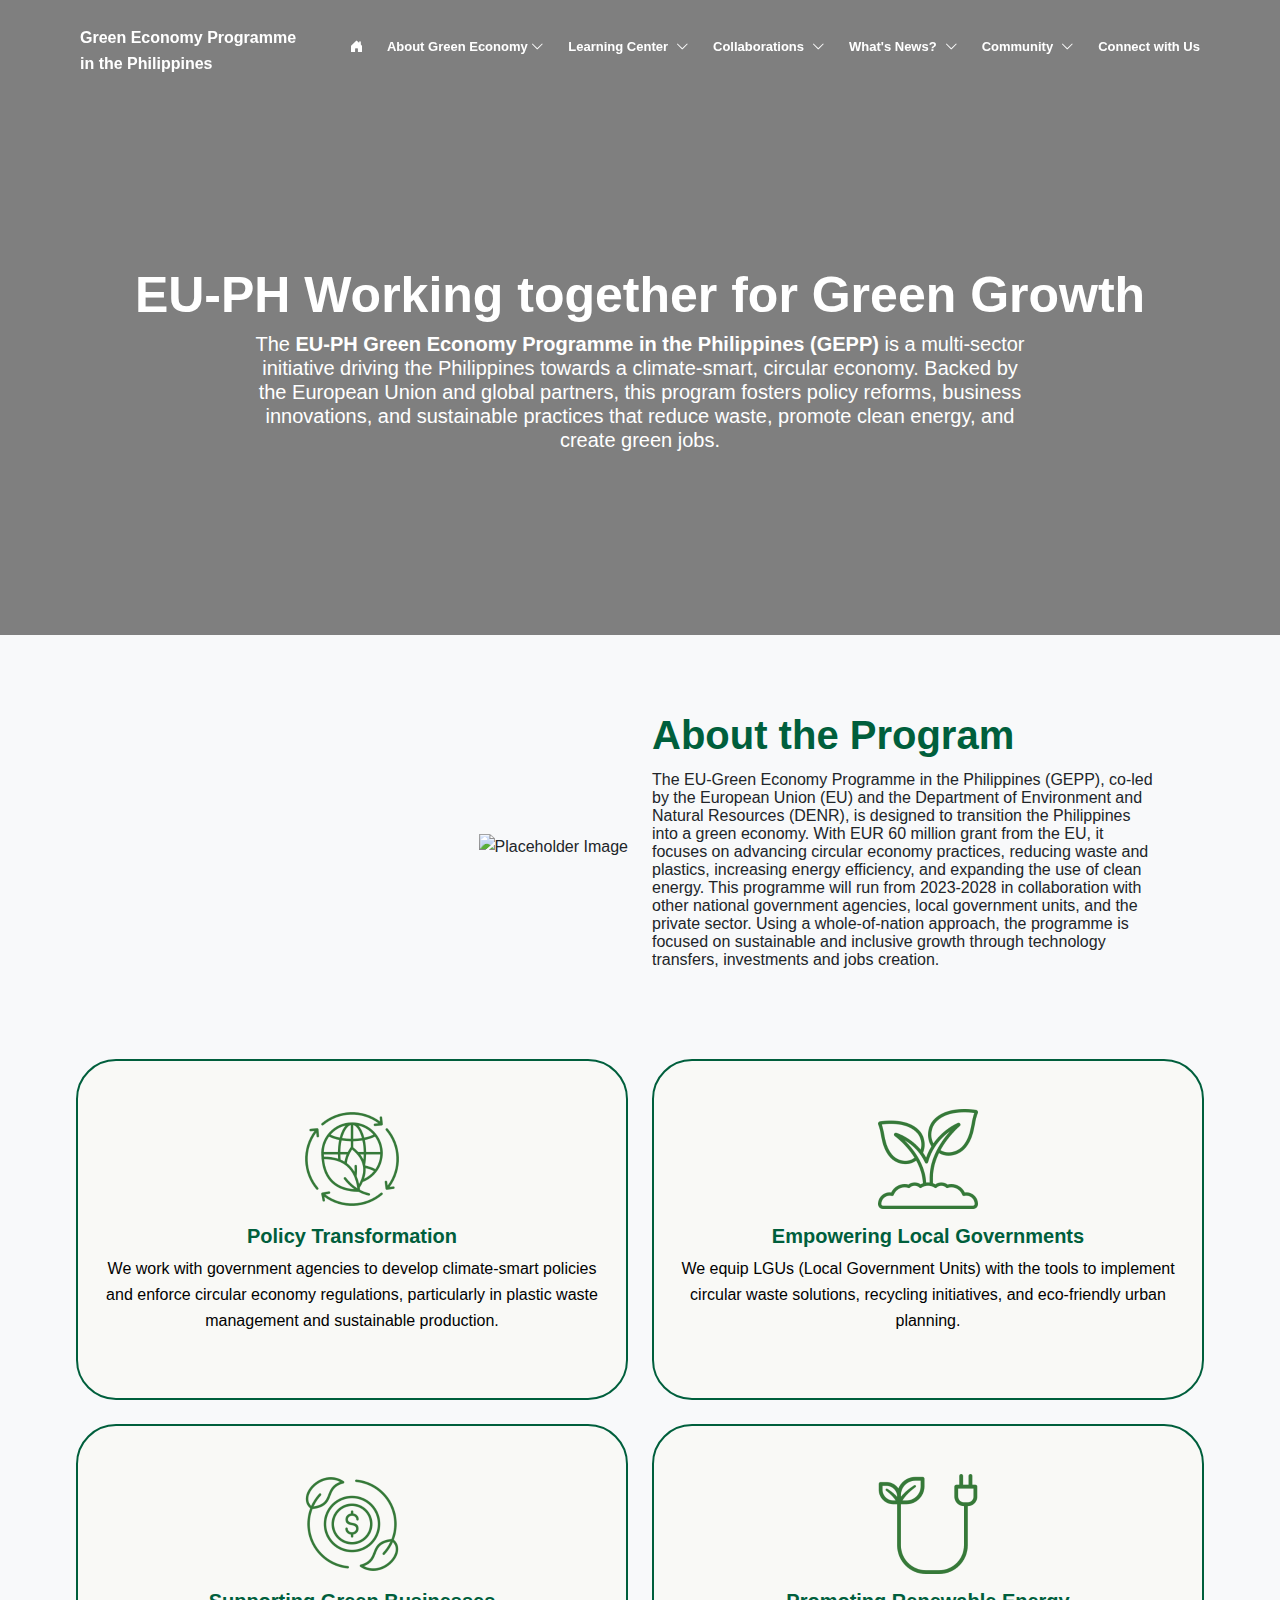
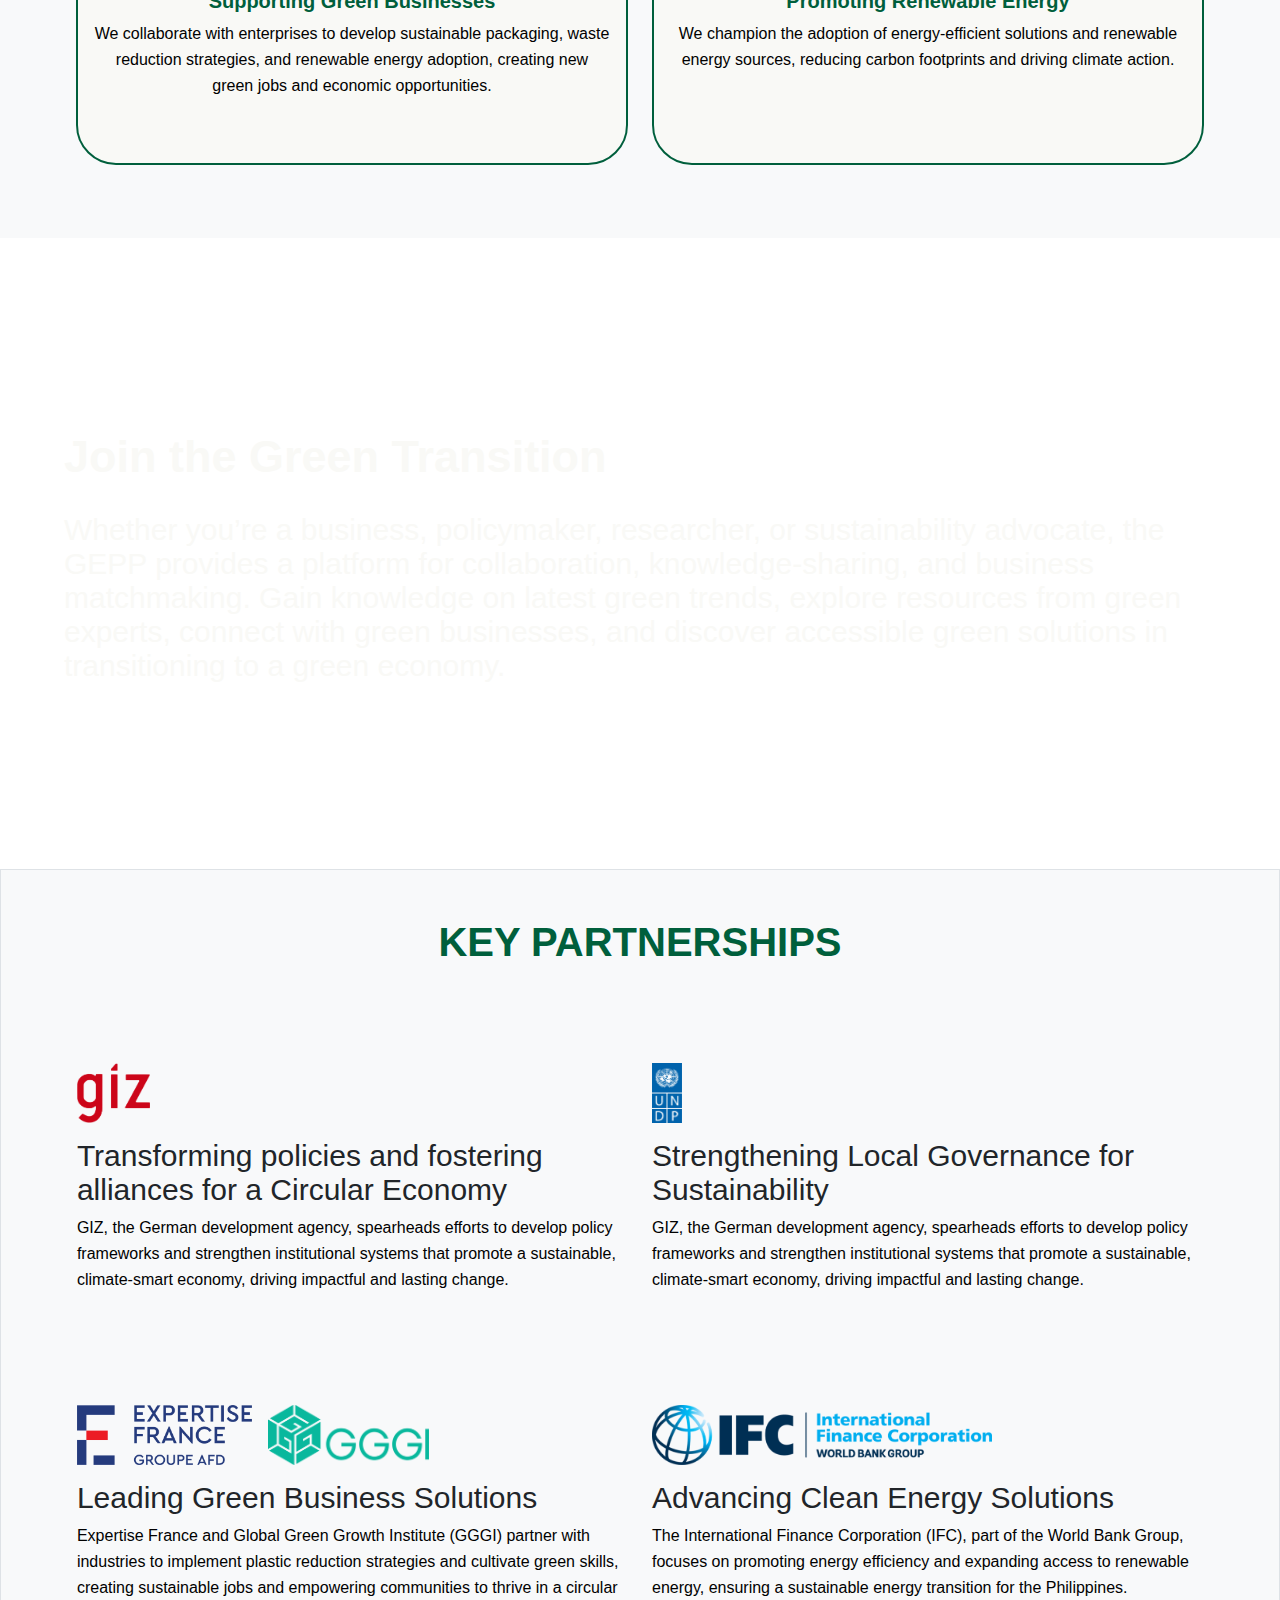
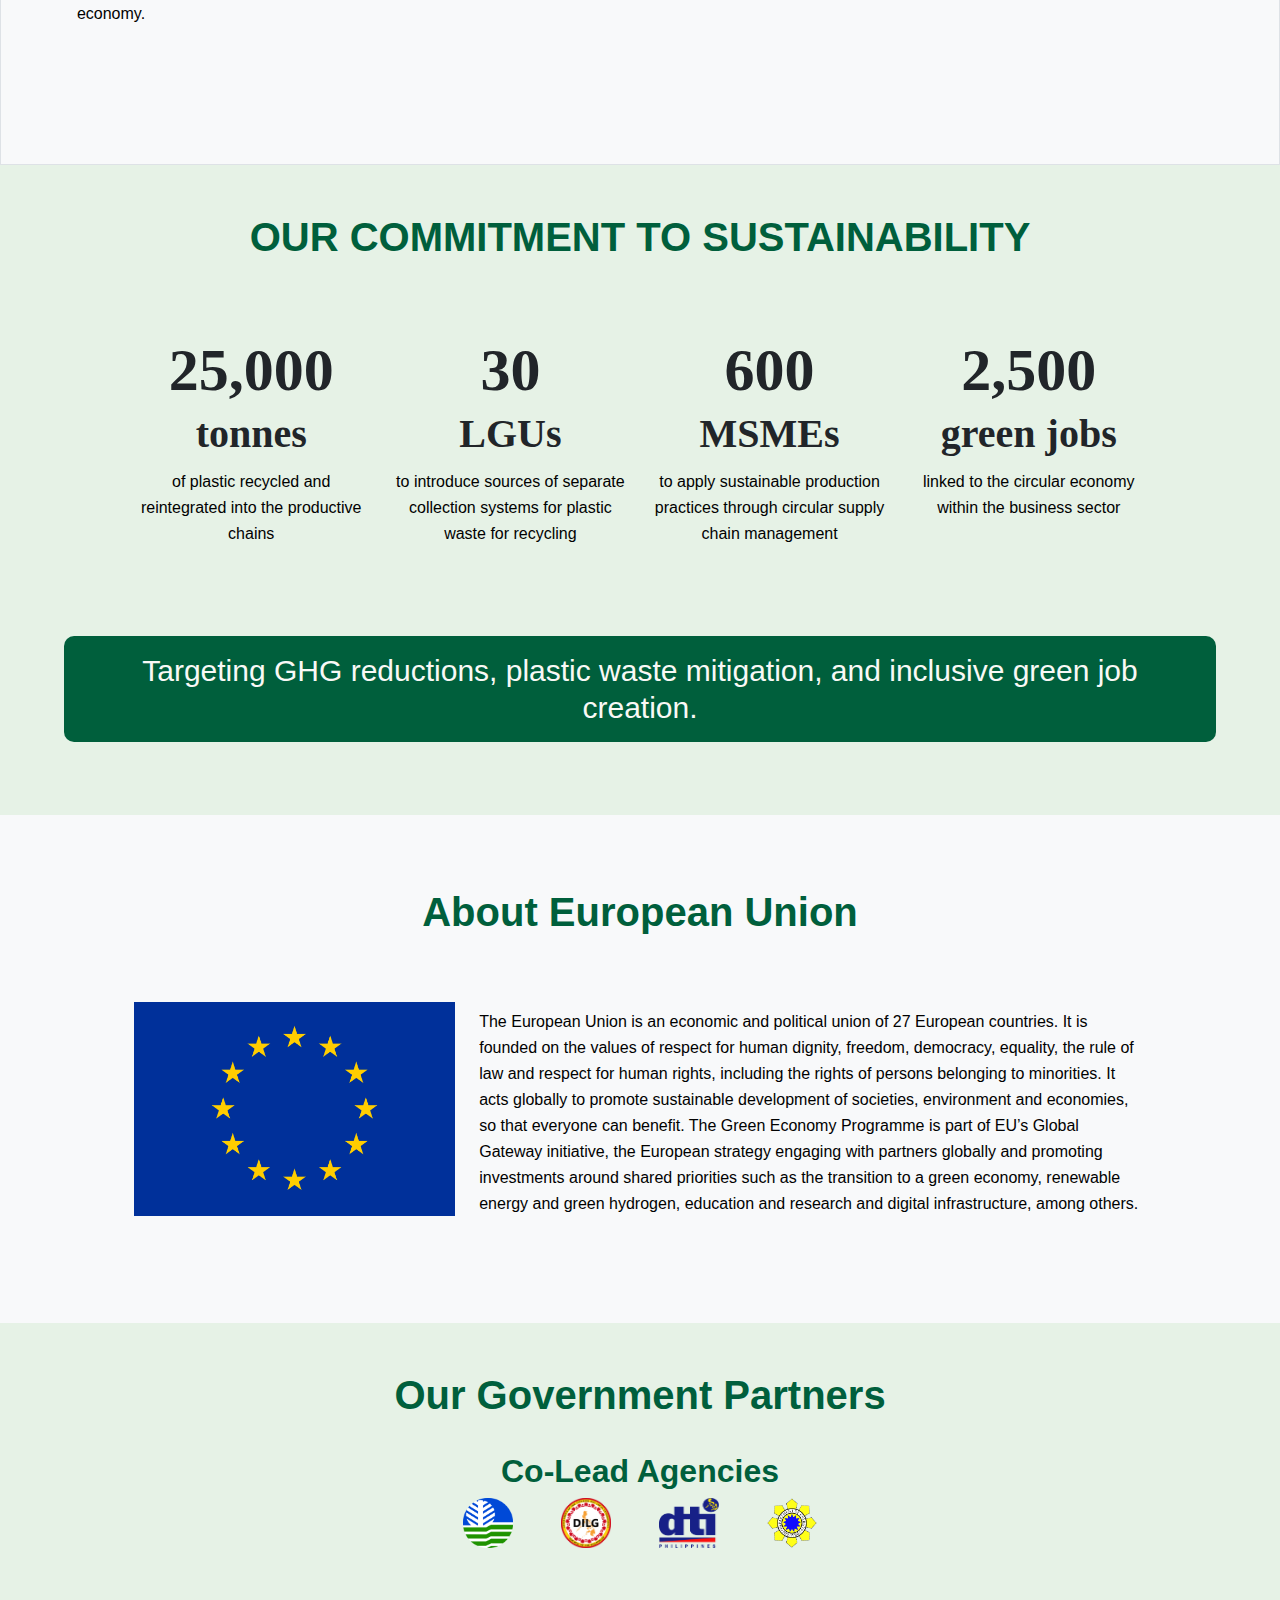
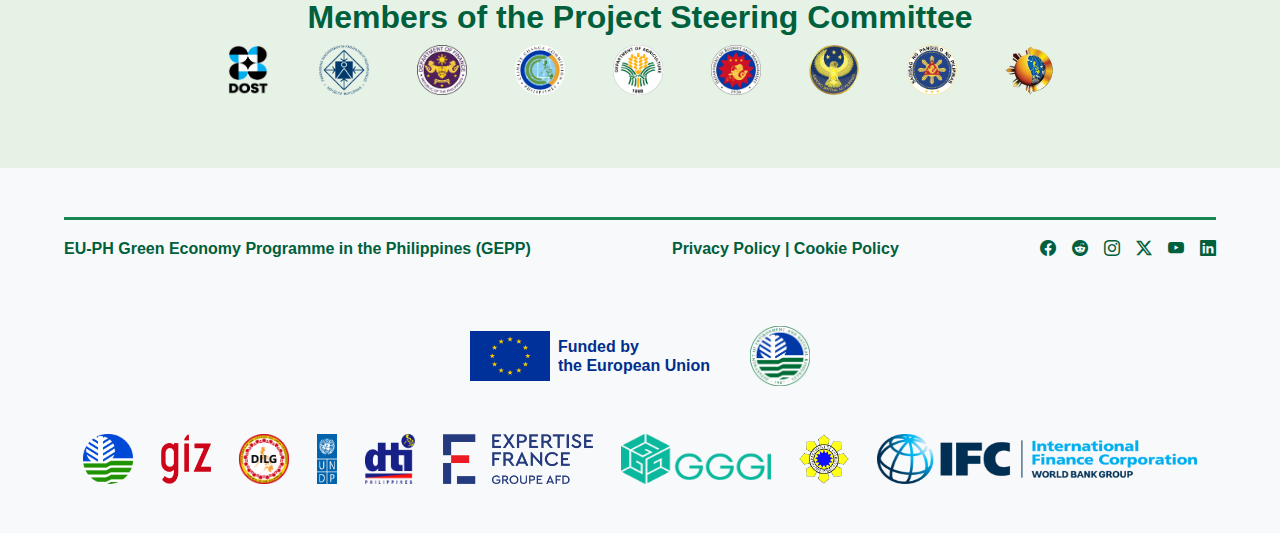
==== commit ba2b6a87: "fonts and spacing" ====
--- a/about-gepp.html
+++ b/about-gepp.html
@@ -270,7 +270,7 @@
             <h1 class="ge-section1-title ge-section1-title-size">
               About the Program
             </h1>
-            <h1 class="ge-section1-text-size lh-mono">
+            <p class="ge-section1-text-size lh-mono">
               The EU-Green Economy Programme in the Philippines (GEPP), co-led
               by the European Union (EU) and the Department of Environment and
               Natural Resources (DENR), is designed to transition the
@@ -283,7 +283,7 @@
               whole-of-nation approach, the programme is focused on sustainable
               and inclusive growth through technology transfers, investments and
               jobs creation.
-            </h1>
+            </p>
           </div>
         </div>
         <div class="custom-container row justify-content-center g-4">
@@ -397,7 +397,7 @@
         <div class="custom-container row justify-content-center">
           <!-- Card 1 -->
           <div class="col-12 col-sm-6 col-lg-6 col-xl-6">
-            <div class="h-100 px-3 py-5 text-start text-lg-left">
+            <div class="h-100 py-5 text-start text-lg-left">
               <img
                 src="/images/giz.png"
                 alt=""
@@ -419,7 +419,7 @@
           </div>
           <!-- Card 2 -->
           <div class="col-12 col-sm-6 col-lg-6 col-xl-6">
-            <div class="h-100 px-3 py-5 text-start text-lg-left">
+            <div class="h-100 py-5 text-start text-lg-left">
               <img
                 src="/images/undp.png"
                 alt=""
@@ -440,7 +440,7 @@
           </div>
           <!-- Card 3 -->
           <div class="col-12 col-sm-6 col-lg-6 col-xl-6">
-            <div class="h-100 px-3 py-5 text-start text-lg-left">
+            <div class="h-100 py-5 text-start text-lg-left">
               <div class="d-flex gap-3">
                 <img
                   src="/images/expertise-france-logo.png"
@@ -468,7 +468,7 @@
           </div>
           <!-- Card 4 -->
           <div class="col-12 col-sm-6 col-lg-6 col-xl-6">
-            <div class="h-100 px-3 py-5 text-start text-lg-left">
+            <div class="h-100 py-5 text-start text-lg-left">
               <img
                 src="/images/IFC-Logo.png"
                 alt=""
@@ -588,15 +588,15 @@
         <div class="custom-container row g-4">
           <div class="col-12 col-sm-12 col-md-12 col-lg-12">
             <div class="row align-items-center">
-              <div class="col-12 col-sm-4 col-md-12 col-lg-4">
+              <div class="col-12 col-sm-12 col-md-12 col-lg-4">
                 <img
                   src="/images/european-union.png"
                   class="img-fluid w-100 w-md-auto object-fit-cover"
                   alt="Event Image"
                 />
               </div>
-              <div class="col-12 col-sm-8 col-md-12 col-lg-8 text-start">
-                <p class="section-overview-text mb-2">
+              <div class="col-12 col-sm-12 col-md-12 col-lg-8 text-start">
+                <p class="section-overview-text mb-2 mt-3">
                   The European Union is an economic and political union of 27
                   European countries. It is founded on the values of respect for
                   human dignity, freedom, democracy, equality, the rule of law
@@ -623,7 +623,7 @@
       <div class="custom-container">
         <h2 class="section4-title-text-color fw-bold">Co-Lead Agencies</h2>
         <div
-          class="d-flex flex-wrap justify-content-center align-items-center gap-5"
+          class="d-flex flex-wrap justify-content-center align-items-center members-of-the-project-gap"
         >
           <img
             src="/images/denr.png"
@@ -652,7 +652,7 @@
           Members of the Project Steering Committee
         </h2>
         <div
-          class="d-flex flex-wrap justify-content-center align-items-center gap-5"
+          class="d-flex flex-wrap justify-content-center align-items-center members-of-the-project-gap"
         >
           <img
             src="/assets/img/logos/dost-logo.png"
--- a/styles/home/section1.css
+++ b/styles/home/section1.css
@@ -47,7 +47,7 @@
   color: var(--unnamed-color-005f3c);
 }
 .ge-section1-title-size {
-  font-size: 25px;
+  font-size: 30px;
 }
 
 .section1-button {
--- a/styles/home/section3.css
+++ b/styles/home/section3.css
@@ -34,7 +34,7 @@
 }
 
 .about-gepp-section3-card-title-text-size {
-  font-size: 30px;
+  font-size: 27px;
 }
 /*? END ABOUT GEPP */
 
--- a/styles/home/section4.css
+++ b/styles/home/section4.css
@@ -25,7 +25,8 @@
   padding: 16px 30px 16px 30px;
 }
 .about-gepp-section4-button-text-size {
-  font-size: 30px;
+  font-size: 25px;
+  line-height: var(--unnamed-line-spacing-37);
 }
 /*? END ABOUT GEPP*/
 
@@ -122,6 +123,10 @@
   .section4-button-text-size {
     font-size: 15px;
   }
+  .about-gepp-section4-button-text-size {
+    font-size: 20px;
+    line-height: var(--unnamed-line-spacing-37);
+  }
 }
 
 @media (min-width: 768px) {
@@ -141,6 +146,10 @@
   }
   .section4-button-text-size {
     font-size: 20px;
+  }
+  .about-gepp-section4-button-text-size {
+    font-size: 30px;
+    line-height: var(--unnamed-line-spacing-37);
   }
 }
 
@@ -163,6 +172,10 @@
   .section4-button-text-size {
     font-size: 20px;
   }
+  .about-gepp-section4-button-text-size {
+    font-size: 30px;
+    line-height: var(--unnamed-line-spacing-37);
+  }
 }
 
 @media (min-width: 1200px) {
@@ -183,6 +196,10 @@
   .section4-button-text-size {
     font-size: 20px;
   }
+  .about-gepp-section4-button-text-size {
+    font-size: 30px;
+    line-height: var(--unnamed-line-spacing-37);
+  }
 }
 
 /*? XL SCREENS */
@@ -205,6 +222,10 @@
   .section4-button-text-size {
     font-size: 20px;
   }
+  .about-gepp-section4-button-text-size {
+    font-size: 30px;
+    line-height: var(--unnamed-line-spacing-37);
+  }
 }
 
 @media (min-width: 1600px) {
@@ -225,4 +246,8 @@
   .section4-button-text-size {
     font-size: 20px;
   }
-}
+  .about-gepp-section4-button-text-size {
+    font-size: 30px;
+    line-height: var(--unnamed-line-spacing-37);
+  }
+}
--- a/styles/home/section6.css
+++ b/styles/home/section6.css
@@ -1,22 +1,160 @@
-.about-gepp-section6-denr-icon {
-  width: 80px;
-  height: 80px;
+.members-of-the-project-gap {
+  gap: 30px;
 }
 
 .about-gepp-section6-denr-icon {
-  width: 80px;
-  height: 80px;
+  width: 40px;
+  height: 40px;
+}
+
+.about-gepp-section6-denr-icon {
+  width: 50px;
+  height: 50px;
 }
 .about-gepp-section6-dti-icon {
-  width: 91px;
-  height: 80px;
+  width: 60px;
+  height: 50px;
 }
 .about-gepp-section6-doe-icon {
-  width: 80px;
-  height: 80px;
+  width: 50px;
+  height: 50px;
 }
 
 .about-gepp-section6-dost-icon {
-  width: 57px;
-  height: 76px;
+  width: 45px;
+  height: 50px;
 }
+
+@media (min-width: 576px) {
+  .about-gepp-section6-denr-icon {
+    width: 80px;
+    height: 80px;
+  }
+
+  .about-gepp-section6-denr-icon {
+    width: 80px;
+    height: 80px;
+  }
+  .about-gepp-section6-dti-icon {
+    width: 91px;
+    height: 80px;
+  }
+  .about-gepp-section6-doe-icon {
+    width: 80px;
+    height: 80px;
+  }
+
+  .about-gepp-section6-dost-icon {
+    width: 57px;
+    height: 76px;
+  }
+}
+
+@media (min-width: 768px) {
+  .about-gepp-section6-denr-icon {
+    width: 80px;
+    height: 80px;
+  }
+
+  .about-gepp-section6-denr-icon {
+    width: 80px;
+    height: 80px;
+  }
+  .about-gepp-section6-dti-icon {
+    width: 91px;
+    height: 80px;
+  }
+  .about-gepp-section6-doe-icon {
+    width: 80px;
+    height: 80px;
+  }
+
+  .about-gepp-section6-dost-icon {
+    width: 57px;
+    height: 76px;
+  }
+}
+
+/*? LAPTOPS/PC */
+@media (min-width: 992px) {
+  .about-gepp-section6-denr-icon {
+    width: 40px;
+    height: 40px;
+  }
+
+  .about-gepp-section6-denr-icon {
+    width: 50px;
+    height: 50px;
+  }
+  .about-gepp-section6-dti-icon {
+    width: 60px;
+    height: 50px;
+  }
+  .about-gepp-section6-doe-icon {
+    width: 50px;
+    height: 50px;
+  }
+
+  .about-gepp-section6-dost-icon {
+    width: 45px;
+    height: 50px;
+  }
+  .members-of-the-project-gap {
+    gap: 48px;
+  }
+}
+
+@media (min-width: 1200px) {
+}
+
+/*? XL SCREENS */
+
+@media (min-width: 1400px) {
+  .about-gepp-section6-denr-icon {
+    width: 80px;
+    height: 80px;
+  }
+
+  .about-gepp-section6-denr-icon {
+    width: 80px;
+    height: 80px;
+  }
+  .about-gepp-section6-dti-icon {
+    width: 91px;
+    height: 80px;
+  }
+  .about-gepp-section6-doe-icon {
+    width: 80px;
+    height: 80px;
+  }
+
+  .about-gepp-section6-dost-icon {
+    width: 57px;
+    height: 76px;
+  }
+}
+
+@media (min-width: 1600px) {
+  .about-gepp-section6-denr-icon {
+    width: 80px;
+    height: 80px;
+  }
+
+  .about-gepp-section6-denr-icon {
+    width: 80px;
+    height: 80px;
+  }
+  .about-gepp-section6-dti-icon {
+    width: 91px;
+    height: 80px;
+  }
+  .about-gepp-section6-doe-icon {
+    width: 80px;
+    height: 80px;
+  }
+
+  .about-gepp-section6-dost-icon {
+    width: 57px;
+    height: 76px;
+  }
+}
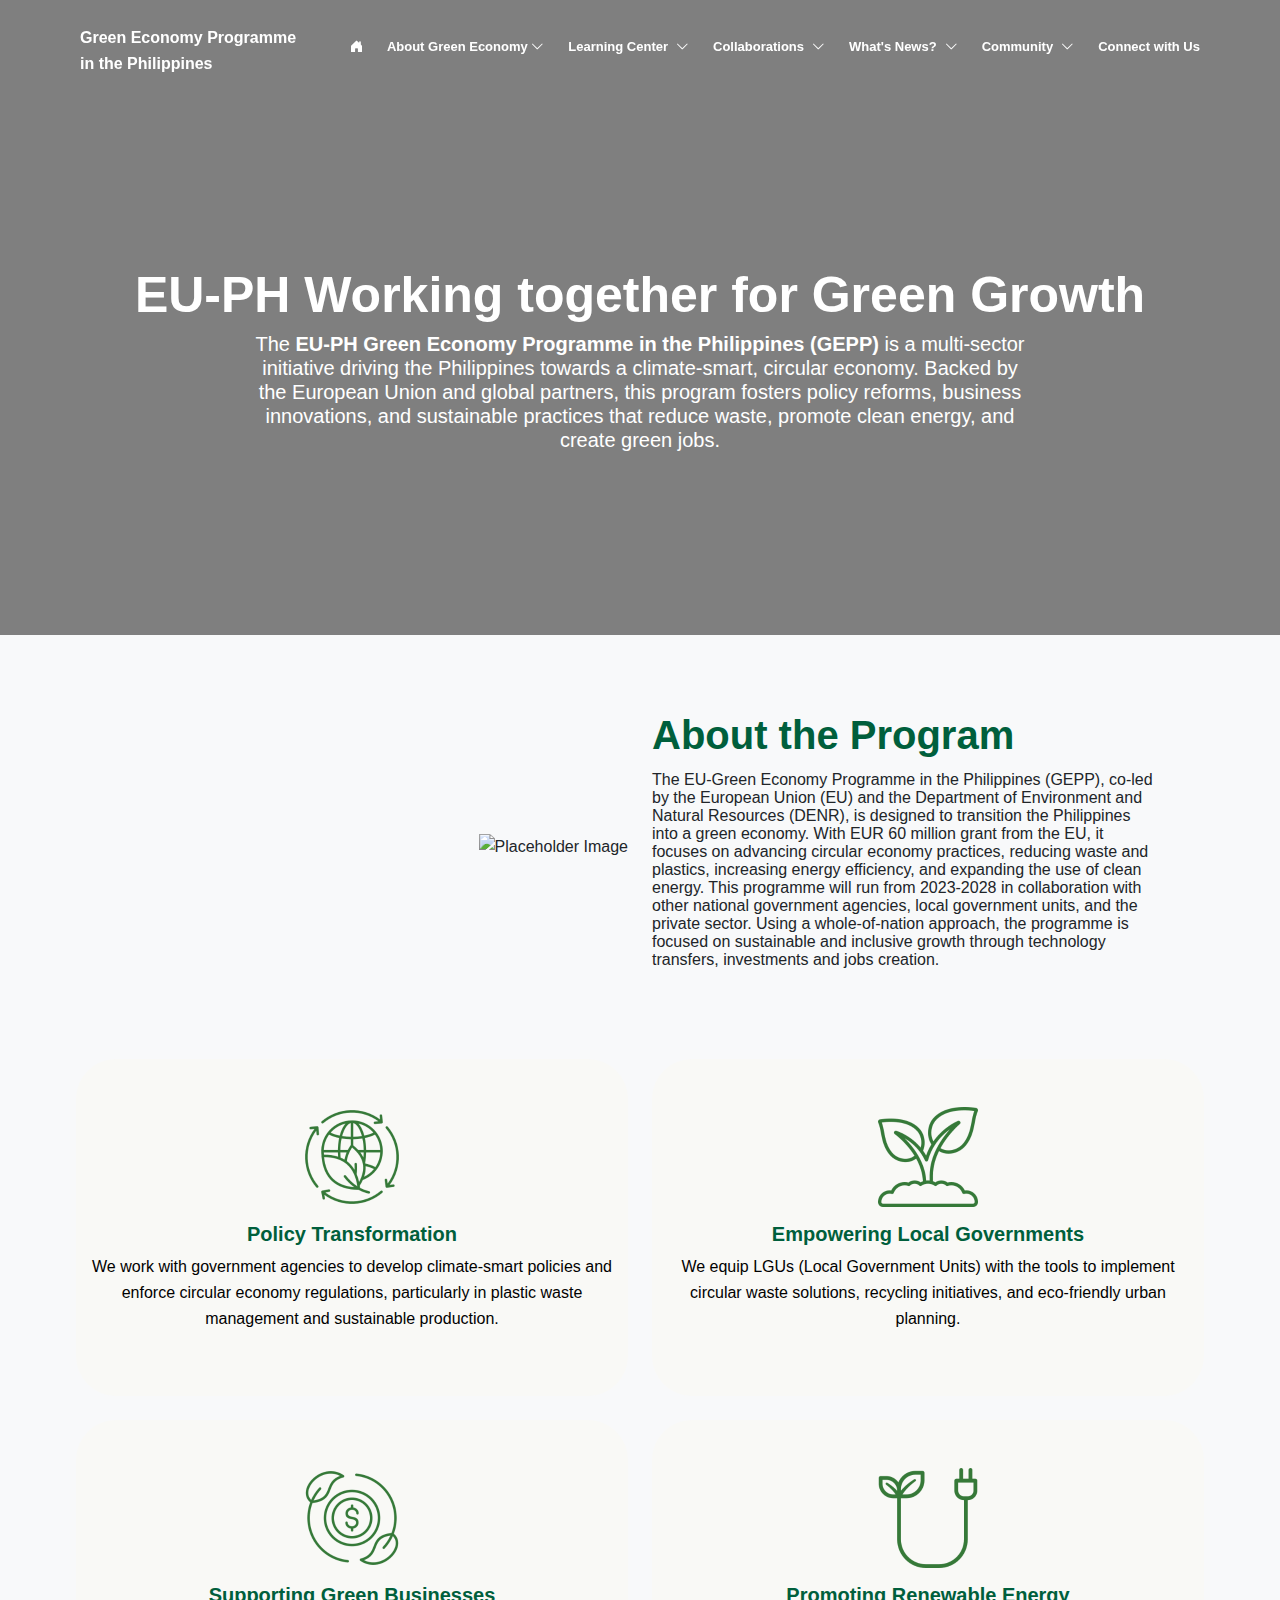
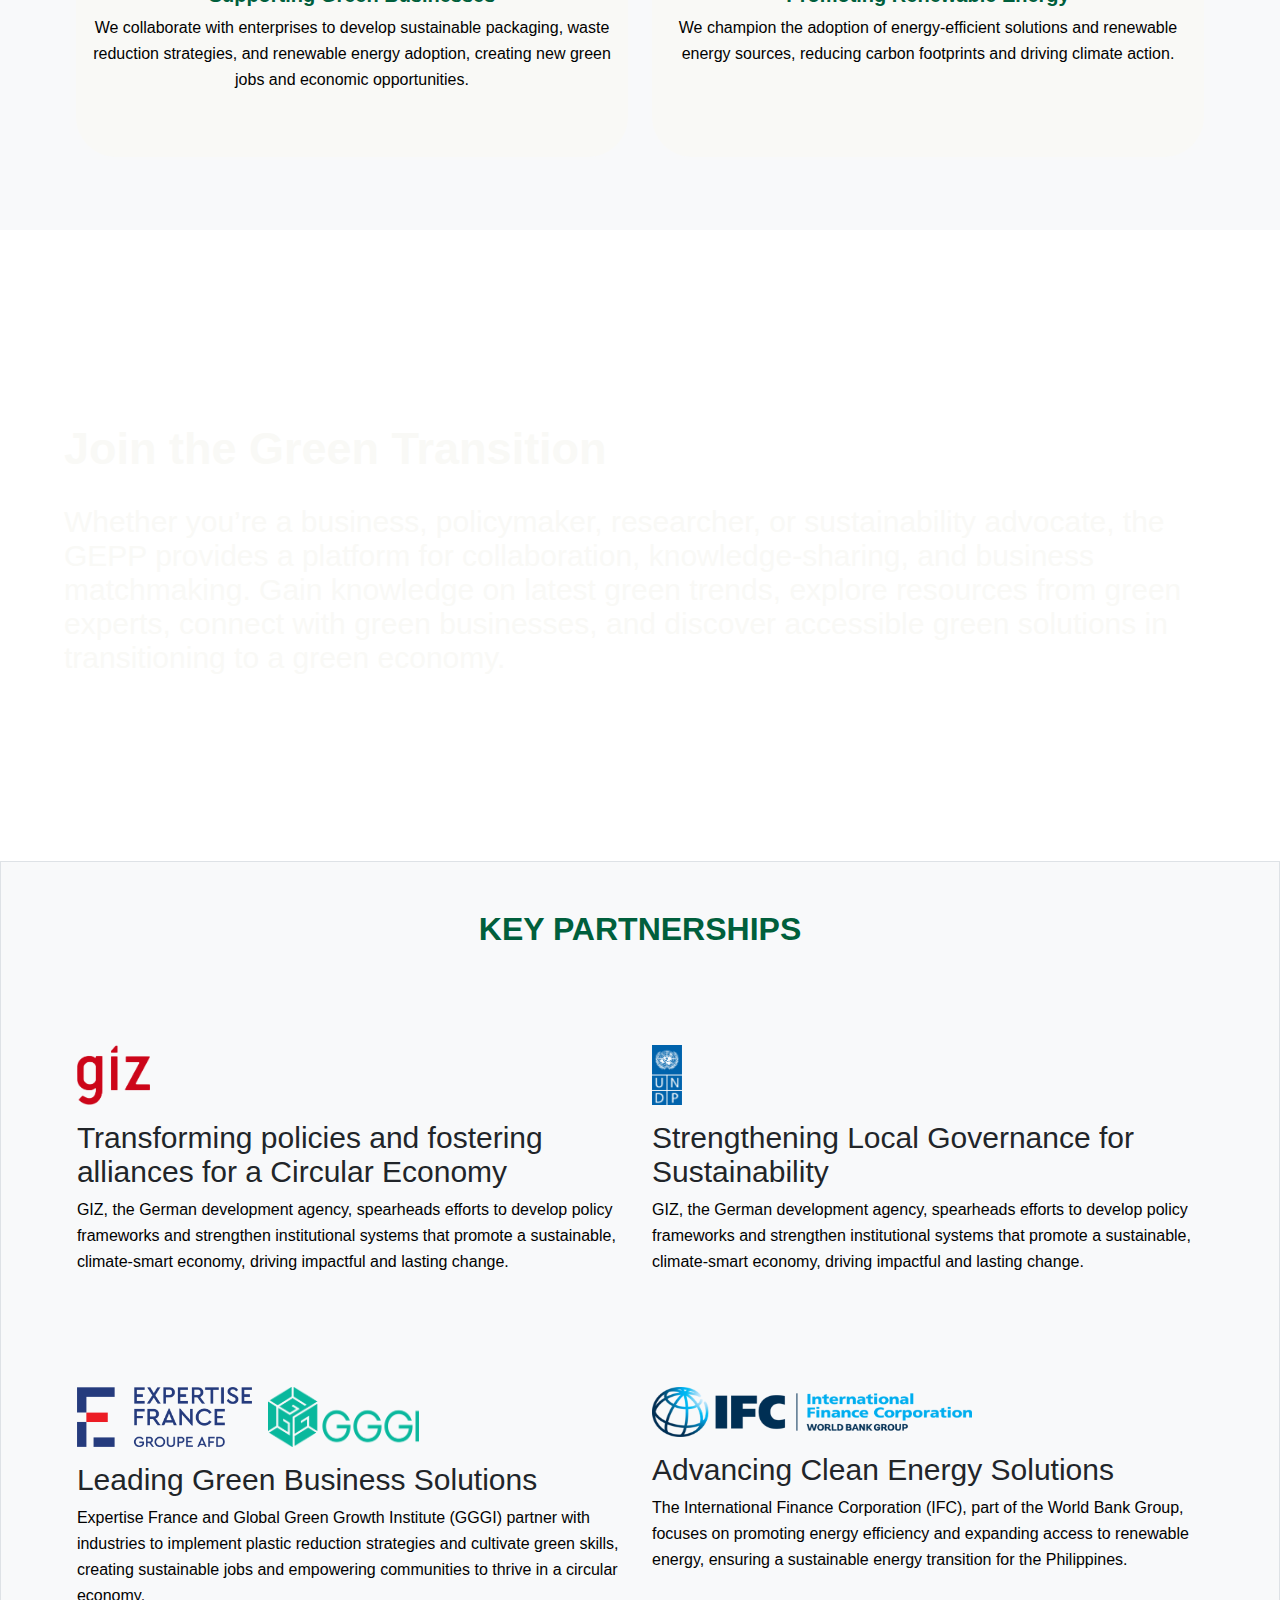
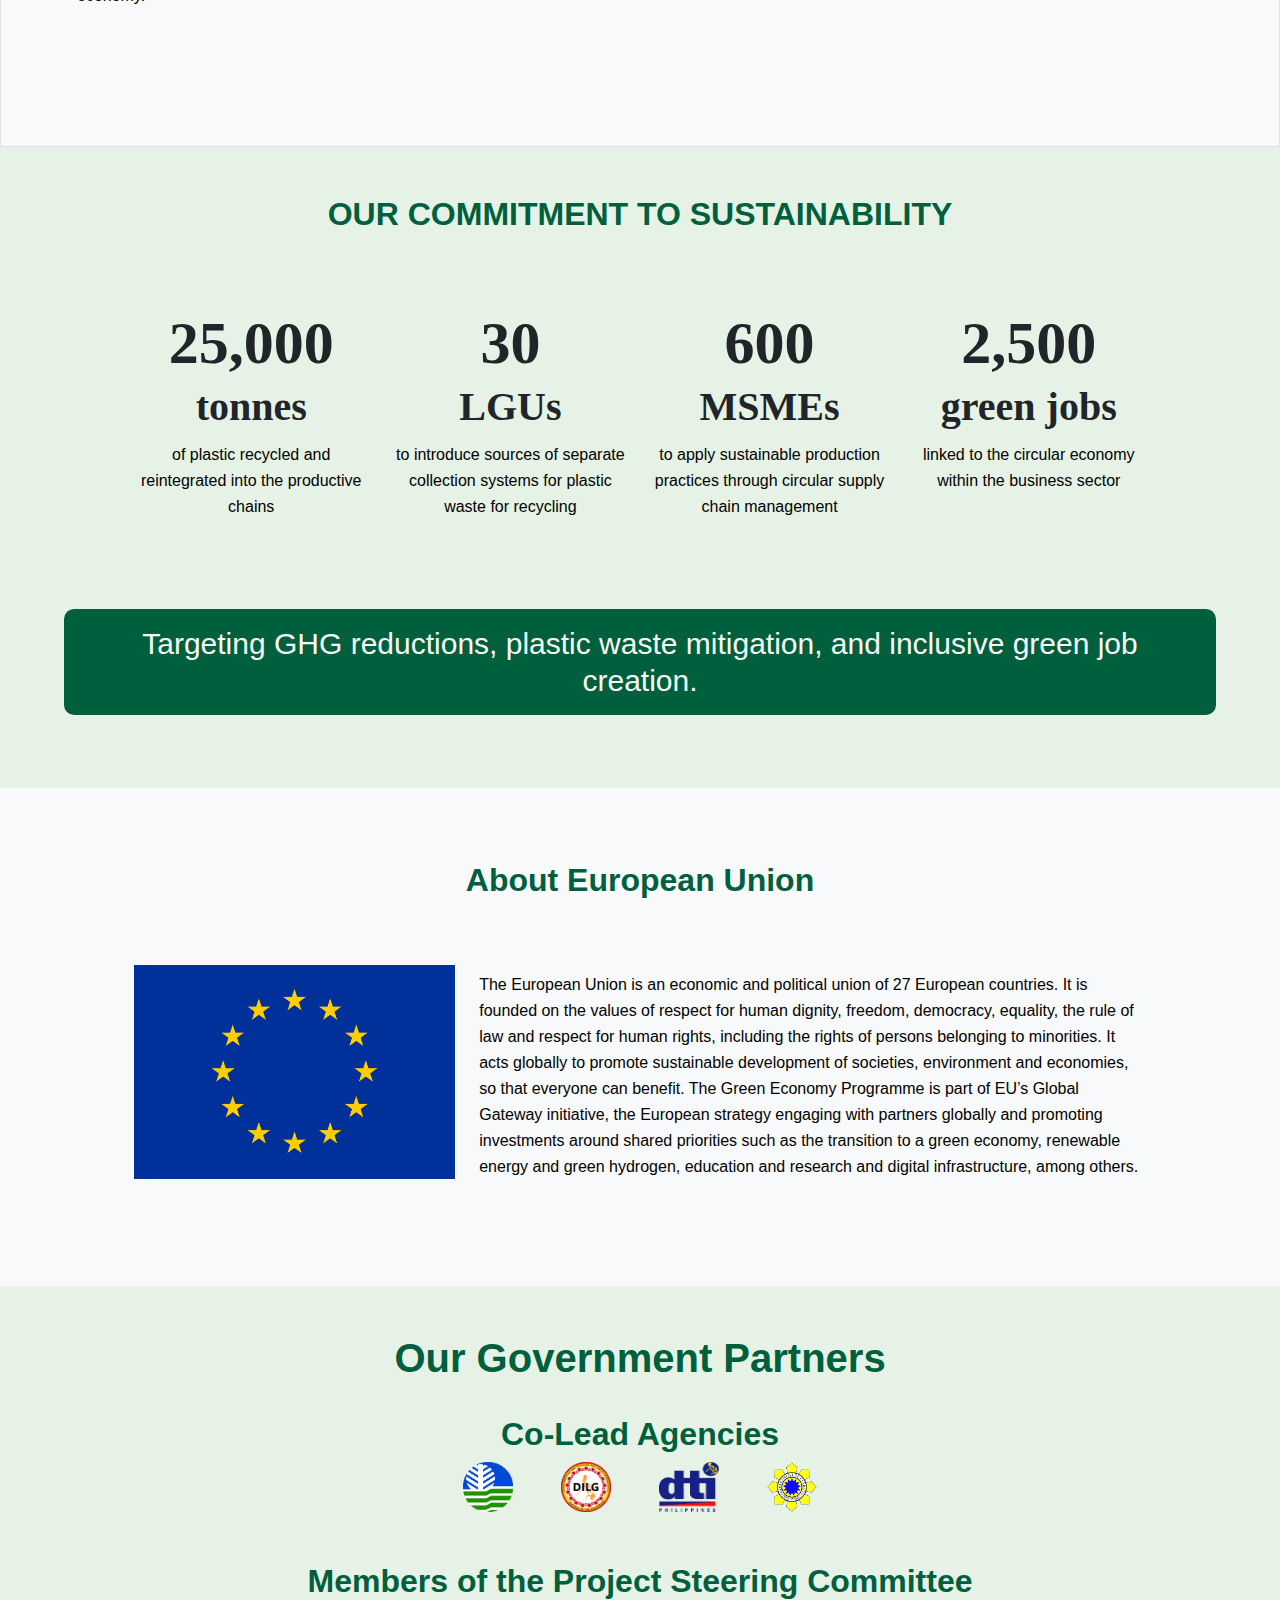
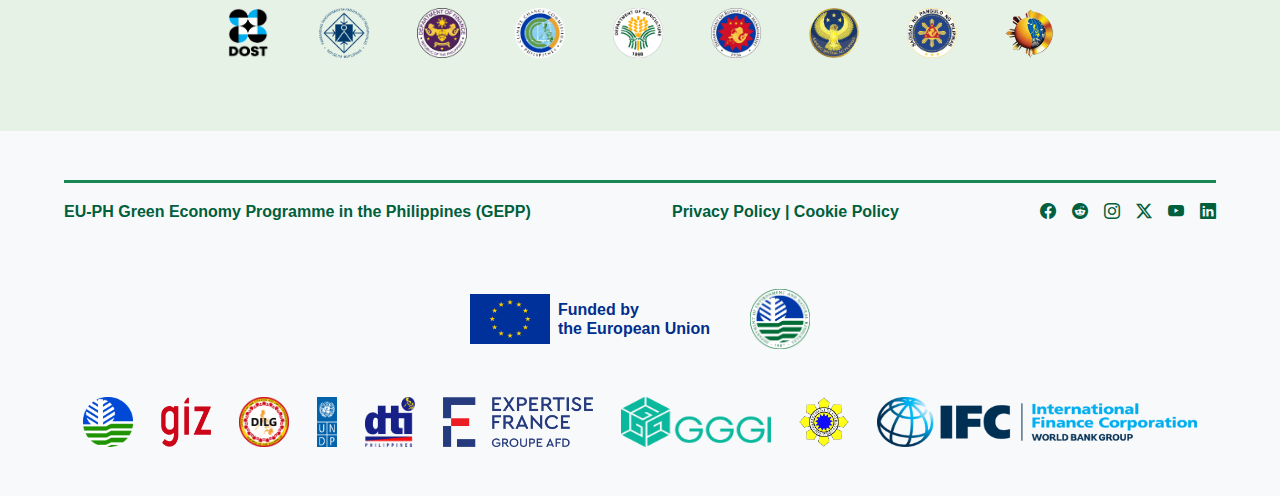
==== commit 61cf1821: "size gepp" ====
--- a/about-gepp.html
+++ b/about-gepp.html
@@ -390,9 +390,9 @@
       </div>
     </section>
     <section class="section-1 border bg-light text-center py-5">
-      <h1 class="mb-4 section4-title-text-color fw-bold text-uppercase">
+      <h2 class="mb-4 section4-title-text-color fw-bold text-uppercase">
         key partnerships
-      </h1>
+      </h2>
       <div class="text-center">
         <div class="custom-container row justify-content-center">
           <!-- Card 1 -->
@@ -491,9 +491,9 @@
       </div>
     </section>
     <section class="section-4 section4-bg-color text-center py-5">
-      <h1 class="section4-title-text-color fw-bold text-uppercase">
+      <h2 class="section4-title-text-color fw-bold text-uppercase">
         OUR COMMITMENT TO SUSTAINABILITY
-      </h1>
+      </h2>
       <div class="custom-container">
         <div class="text-center">
           <div class="custom-container row justify-content-center g-4">
@@ -584,7 +584,7 @@
     </section>
     <section class="section-5 bg-light text-center py-5">
       <div class="custom-container">
-        <h1 class="section4-title-text-color fw-bold">About European Union</h1>
+        <h2 class="section4-title-text-color fw-bold">About European Union</h2>
         <div class="custom-container row g-4">
           <div class="col-12 col-sm-12 col-md-12 col-lg-12">
             <div class="row align-items-center">
--- a/styles/home/section1.css
+++ b/styles/home/section1.css
@@ -18,7 +18,6 @@
 
 .about-gepp-section1-card {
   background: var(--unnamed-color-f9f9f6) 0% 0% no-repeat padding-box;
-  border: 2px solid var(--unnamed-color-005f3c);
 }
 
 .section1-text-size {
--- a/styles/home/section3.css
+++ b/styles/home/section3.css
@@ -1,7 +1,7 @@
 /*? ABOUT GEPP */
 .about-gepp-section3-giz-icon {
-  height: 60px;
-  width: 73px;
+  height: 50px;
+  width: 63px;
 }
 
 .about-gepp-section3-undp-icon {
@@ -10,20 +10,20 @@
 }
 
 .about-gepp-section3-expertise-france-icon {
-  height: 60px;
-  width: 175px;
+  height: 50px;
+  width: 160px;
 }
 .about-gepp-section3-gggi-icon {
-  width: 161px;
-  height: 60px;
+  width: 151px;
+  height: 50px;
 }
 .about-gepp-section3-gepp-icon {
   height: 60px;
   width: 161px;
 }
 .about-gepp-section3-ifc-icon {
-  height: 60px;
-  width: 340px;
+  height: 50px;
+  width: 319px;
 }
 
 .about-gepp-section3-card-title-text {
@@ -149,6 +149,26 @@
 /*? SECTION 3 CARD*/
 
 @media (min-width: 576px) {
+  .about-gepp-section3-undp-icon {
+    height: 40px;
+    width: 20px;
+  }
+  .about-gepp-section3-giz-icon {
+    height: 40px;
+    width: 53px;
+  }
+  .about-gepp-section3-gggi-icon {
+    width: 161px;
+    height: 40px;
+  }
+  .about-gepp-section3-expertise-france-icon {
+    height: 40px;
+    width: 175px;
+  }
+  .about-gepp-section3-ifc-icon {
+    height: 40px;
+    width: 240px;
+  }
   .section3-button-text-size {
     font-size: 15px;
   }
@@ -177,6 +197,22 @@
 }
 
 @media (min-width: 768px) {
+  .about-gepp-section3-undp-icon {
+    height: 50px;
+    width: 25px;
+  }
+  .about-gepp-section3-giz-icon {
+    height: 50px;
+    width: 63px;
+  }
+  .about-gepp-section3-gggi-icon {
+    width: 161px;
+    height: 10px;
+  }
+  .about-gepp-section3-expertise-france-icon {
+    height: 40px;
+    width: 175px;
+  }
   .section3-button-text-size {
     font-size: 20px;
   }
@@ -206,6 +242,22 @@
 
 /*? LAPTOPS/PC */
 @media (min-width: 992px) {
+  .about-gepp-section3-undp-icon {
+    height: 60px;
+    width: 30px;
+  }
+  .about-gepp-section3-giz-icon {
+    height: 60px;
+    width: 73px;
+  }
+  .about-gepp-section3-gggi-icon {
+    width: 161px;
+    height: 60px;
+  }
+  .about-gepp-section3-expertise-france-icon {
+    height: 60px;
+    width: 175px;
+  }
   .section3-button-text-size {
     font-size: 20px;
   }
@@ -336,6 +388,10 @@
 
 /* Small screens (≥576px) */
 @media (min-width: 576px) {
+  .about-gepp-section3-gggi-icon {
+    width: 131px;
+    height: 40px;
+  }
   .event {
     width: 100%;
   }
@@ -349,6 +405,18 @@
 
 /* Medium screens (≥768px) */
 @media (min-width: 768px) {
+  .about-gepp-section3-gggi-icon {
+    width: 131px;
+    height: 60px;
+  }
+  .about-gepp-section3-expertise-france-icon {
+    height: 50px;
+    width: 180px;
+  }
+  .about-gepp-section3-ifc-icon {
+    height: 50px;
+    width: 320px;
+  }
   .event {
     width: 100%;
   }
@@ -362,6 +430,14 @@
 
 /* Large screens (≥992px) */
 @media (min-width: 992px) {
+  .about-gepp-section3-gggi-icon {
+    width: 151px;
+    height: 60px;
+  }
+  .about-gepp-section3-expertise-france-icon {
+    height: 60px;
+    width: 175px;
+  }
   .event {
     width: 50%;
   }
@@ -375,6 +451,11 @@
 
 /* Extra large screens (≥1400px) */
 @media (min-width: 1400px) {
+  .about-gepp-section3-ifc-icon {
+    height: 60px;
+    width: 340px;
+  }
+
   .event {
     width: 50%;
   }
@@ -388,6 +469,11 @@
 
 /* Extra wide screens (≥1600px) */
 @media (min-width: 1600px) {
+  .about-gepp-section3-ifc-icon {
+    height: 60px;
+    width: 340px;
+  }
+
   .event {
     width: 50%;
   }
@@ -404,6 +490,11 @@
 
 /* Ultra-wide screens (≥1920px) */
 @media (min-width: 1920px) {
+  .about-gepp-section3-ifc-icon {
+    height: 60px;
+    width: 340px;
+  }
+
   .event {
     width: 50%;
   }
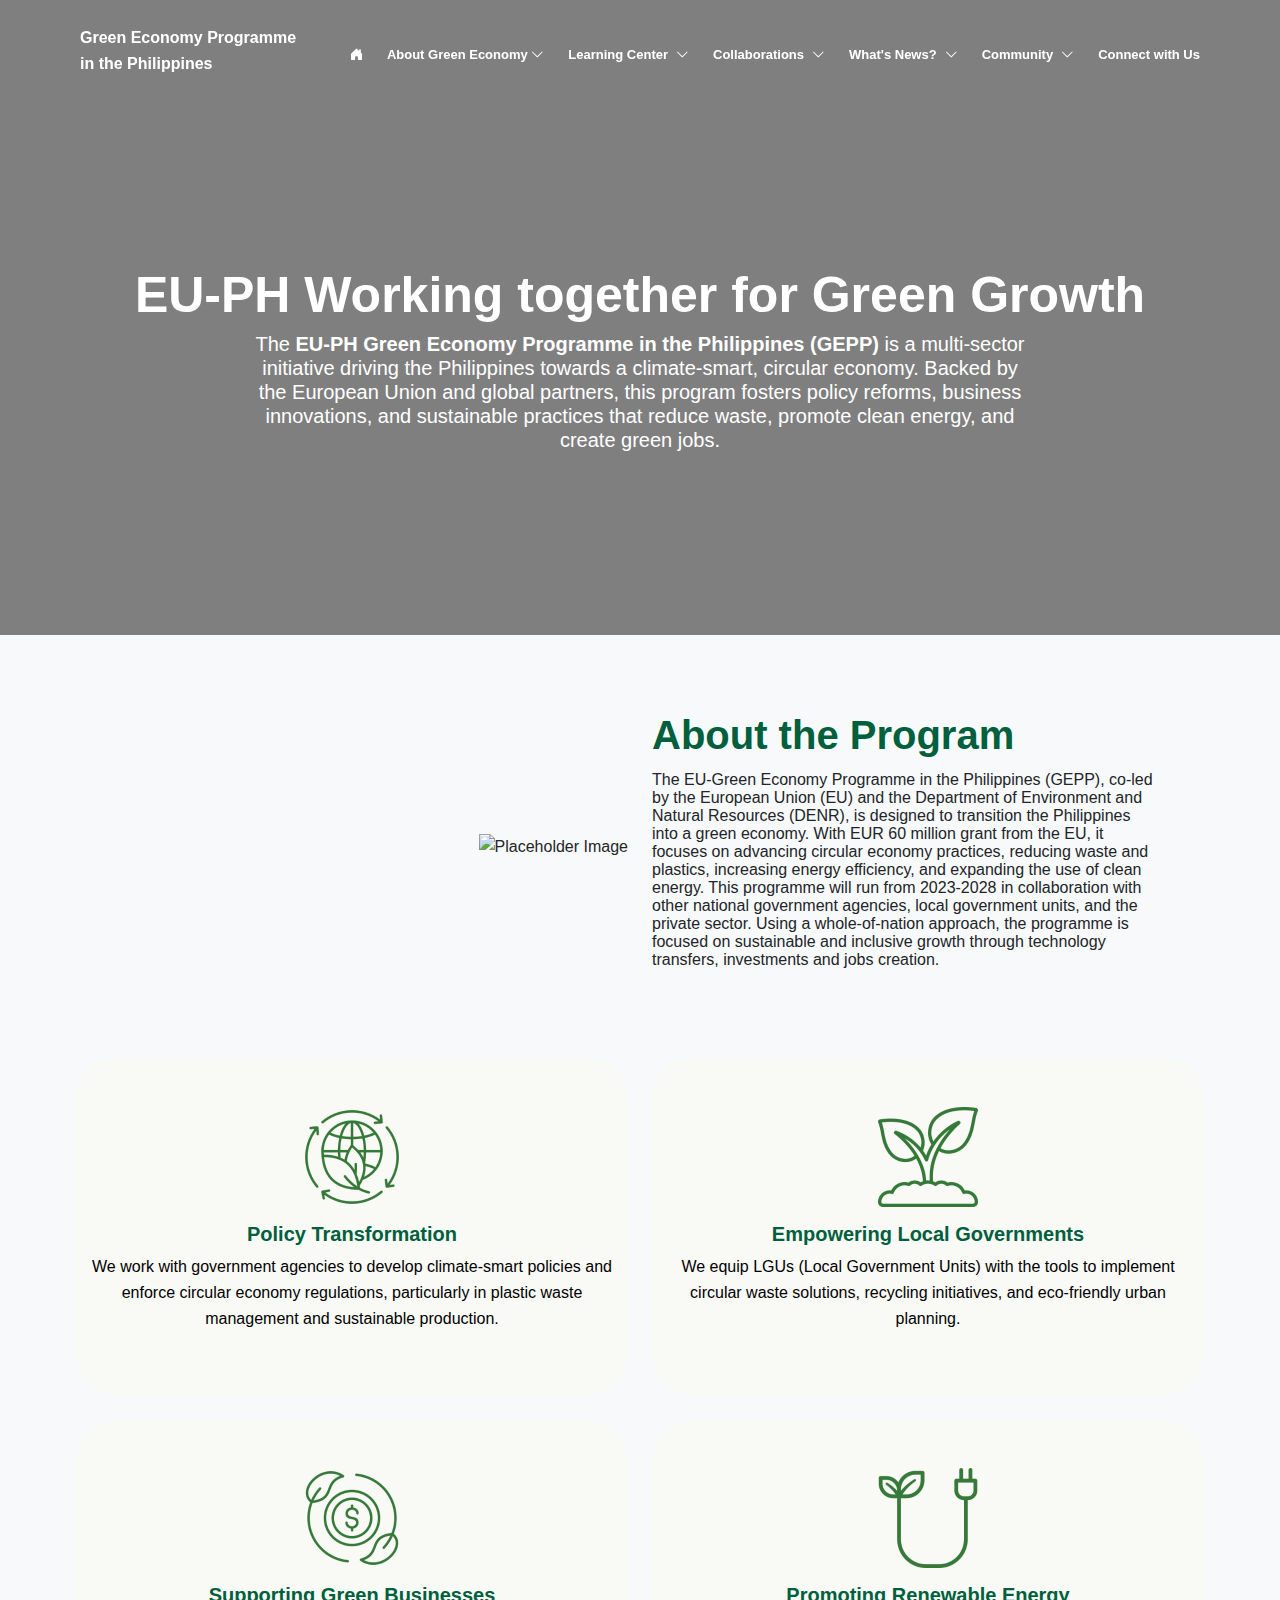
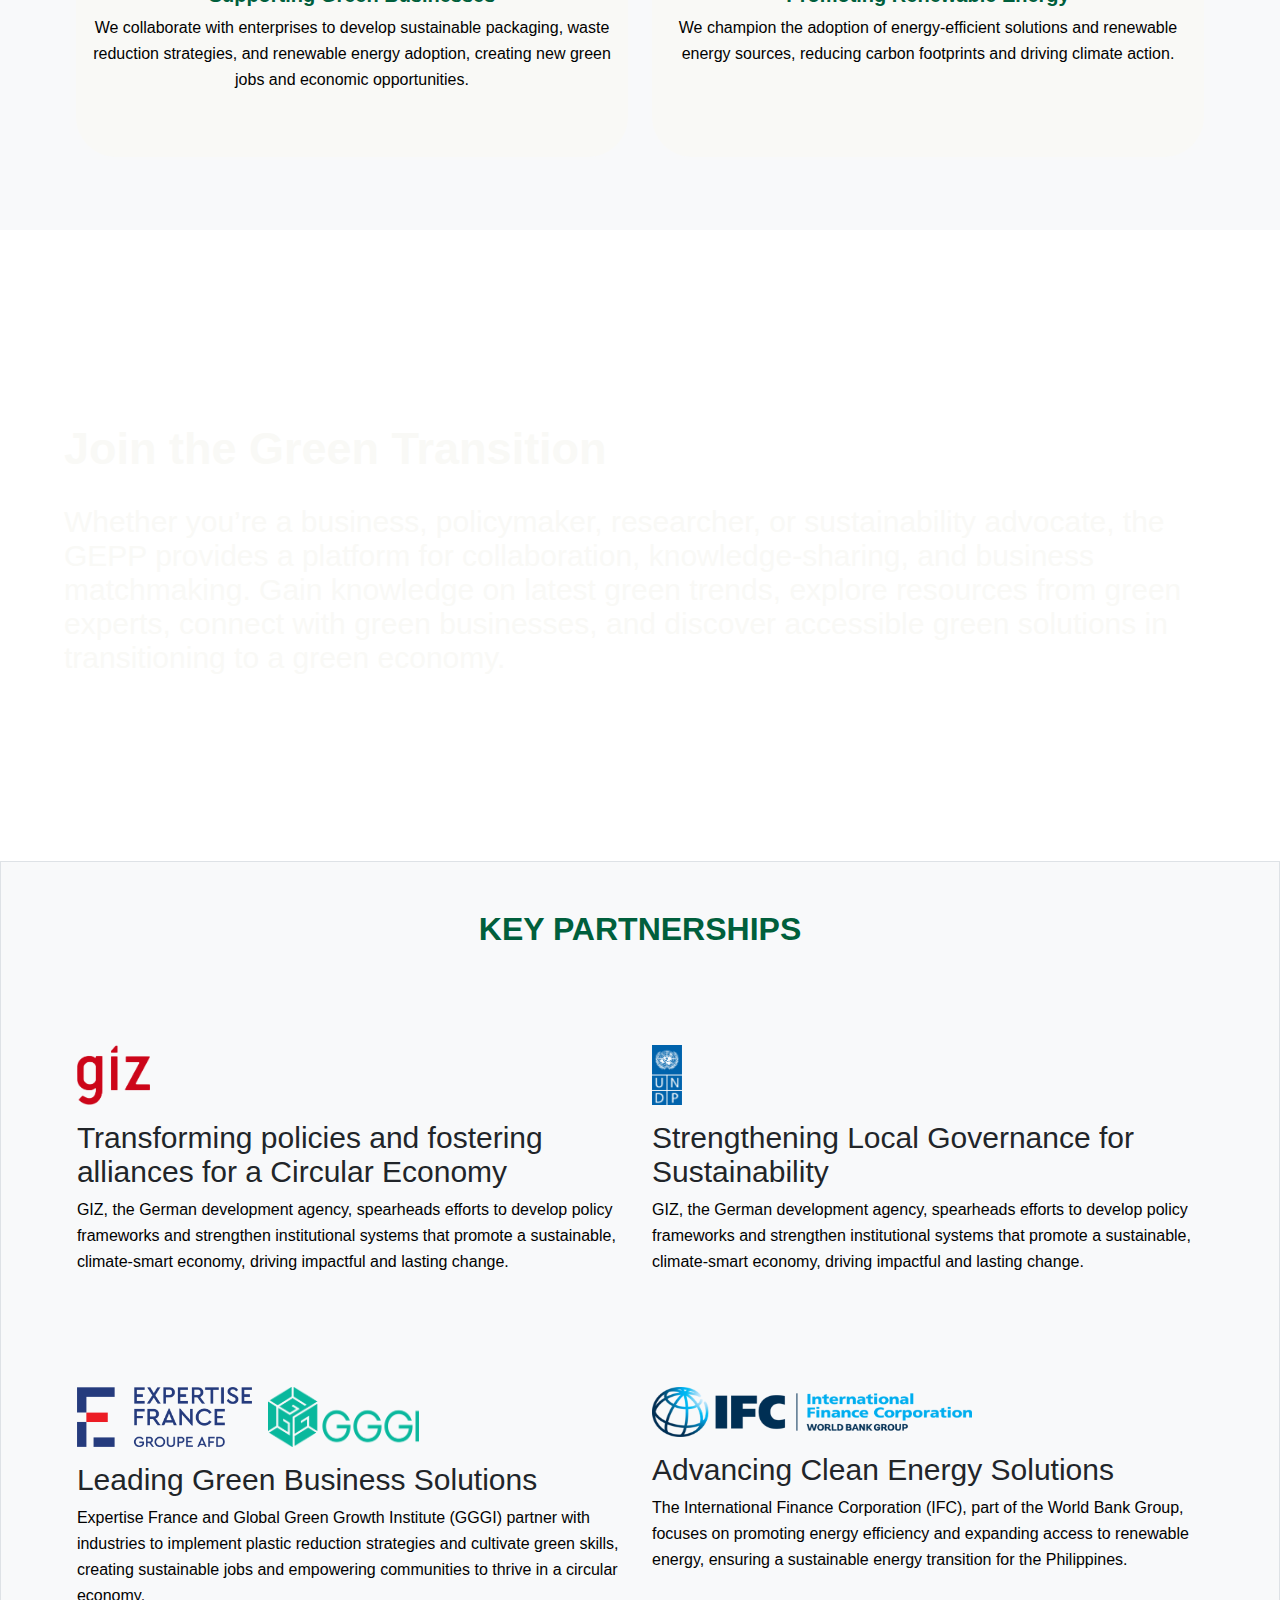
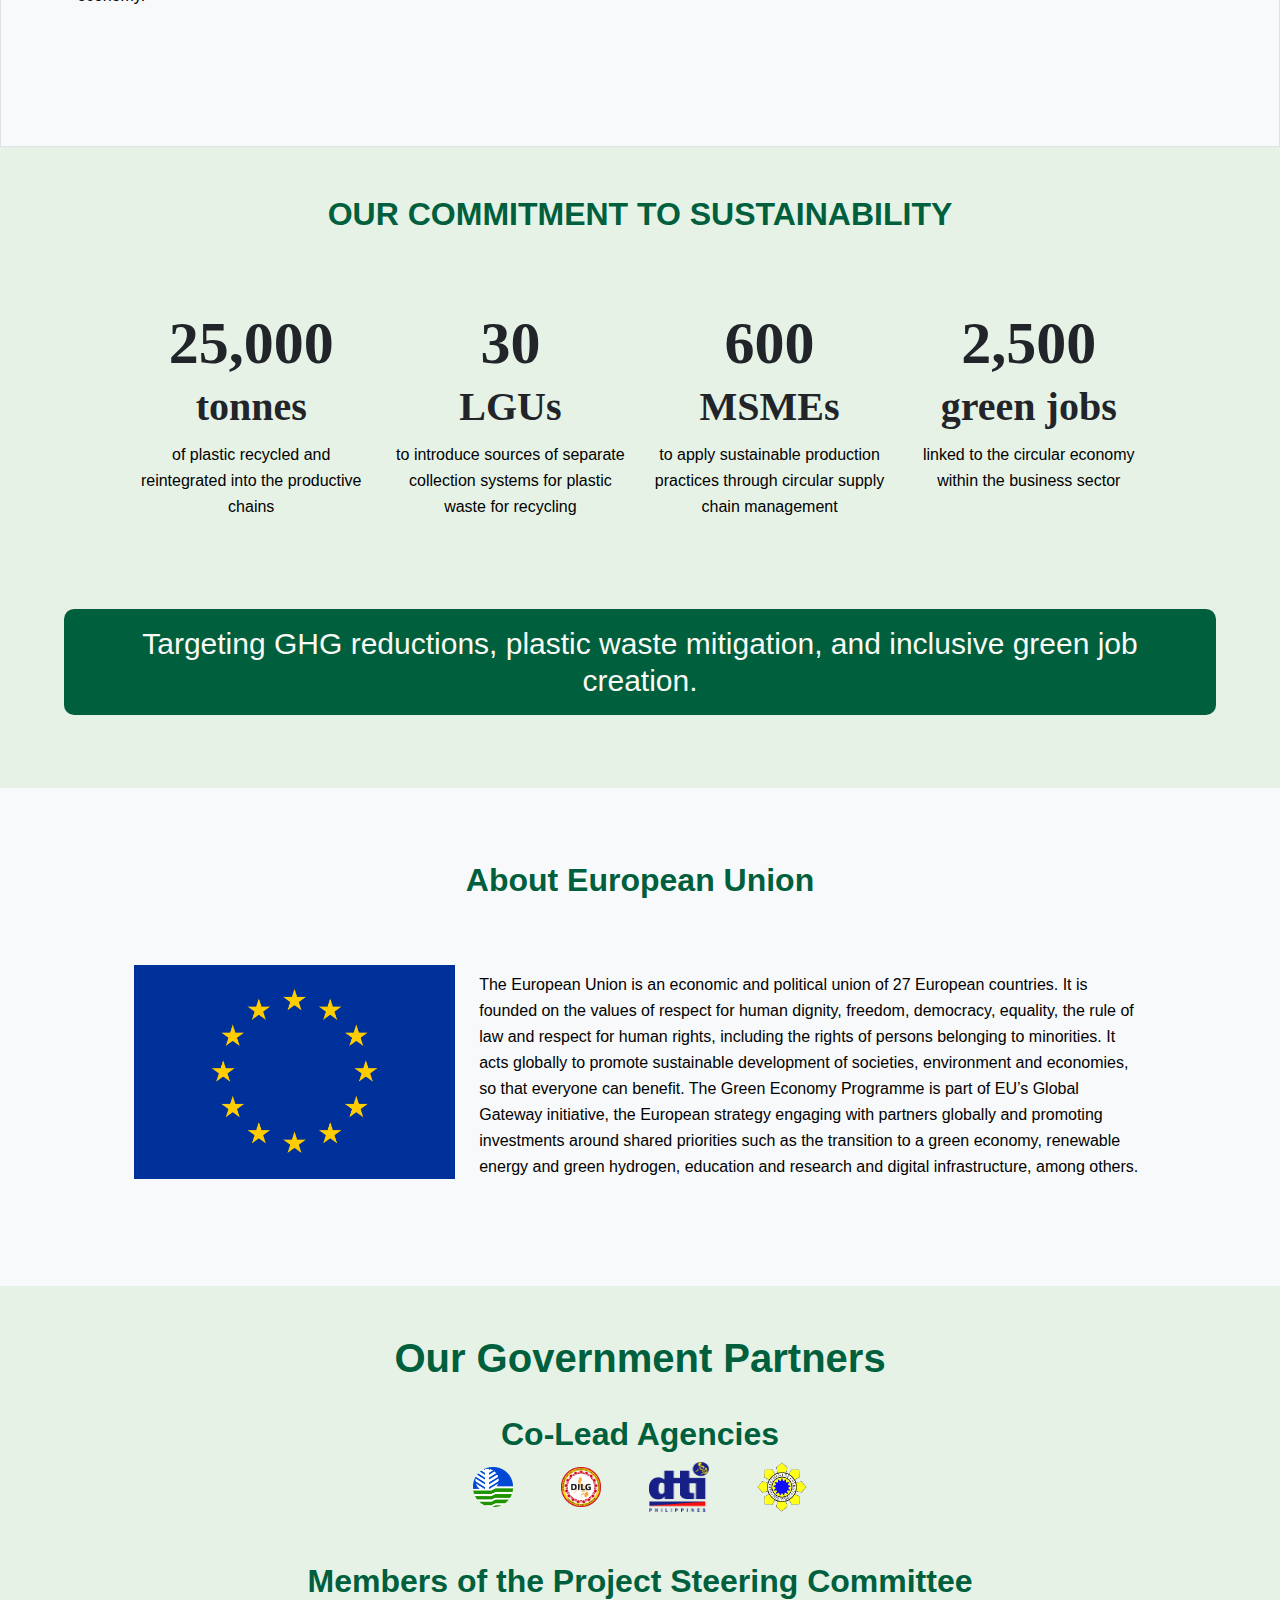
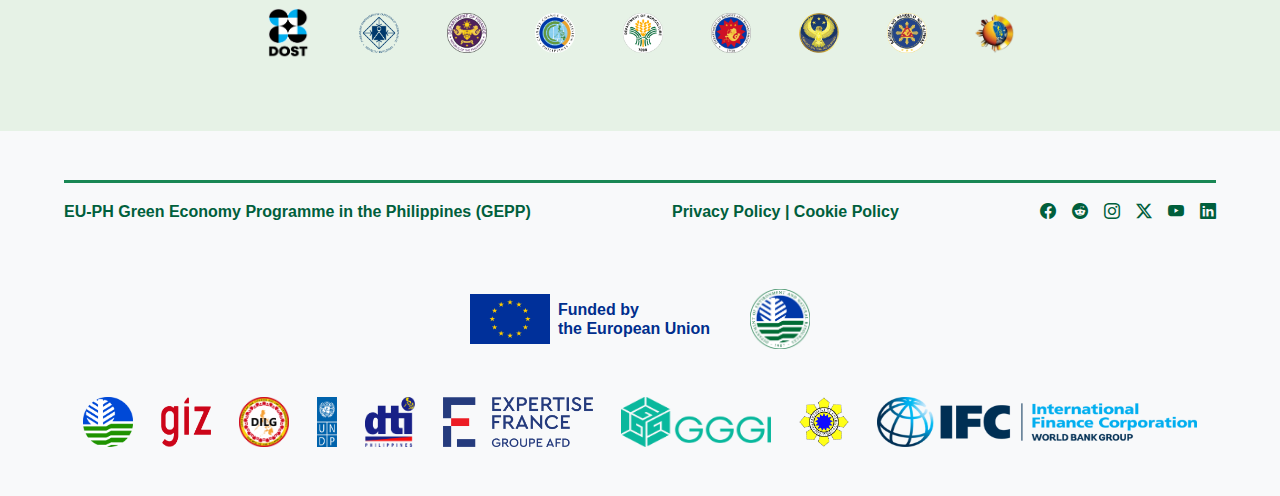
==== commit 6c458ec9: "finish design :: to process nav and logos and folder structure" ====
--- a/about-gepp.html
+++ b/about-gepp.html
@@ -35,11 +35,9 @@
       <nav class="custom-container position-fixed end-0 start-0 top-0">
         <div class="d-flex justify-content-between align-items-center px-3">
           <div>
-            <div
-              class="fw-semibold w-header-title text-header-title text-white"
-            >
+            <h1 class="fw-semibold w-header-title text-header-title text-white">
               Green Economy Programme in the Philippines
-            </div>
+            </h1>
           </div>
           <!-- MENU FOR SMALL SCREEN -->
           <i
@@ -51,7 +49,7 @@
           <div
             class="d-none d-xl-flex gap-4 fs-6 align-items-center text-white"
           >
-            <h1 class="text-size-16">
+            <span class="text-size-16">
               <a
                 href="http://127.0.0.1:5500/index.html"
                 class="nav-link"
@@ -59,9 +57,9 @@
               >
                 <i class="bi bi-house-door-fill"></i>
               </a>
-            </h1>
-
-            <h1 class="text-size-16 dropdown">
+            </span>
+
+            <span class="text-size-16 dropdown">
               <a
                 class="nav-link dropdown-toggle"
                 id="aboutDropdown"
@@ -93,9 +91,9 @@
                   >
                 </li>
               </ul>
-            </h1>
-
-            <h1 class="text-size-16 dropdown">
+            </span>
+
+            <span class="text-size-16 dropdown">
               <a
                 class="nav-link dropdown-toggle d-flex align-items-center"
                 id="learningDropdown"
@@ -114,7 +112,7 @@
                 <li>
                   <a
                     class="dropdown-item dropdown-text"
-                    href="collaborations.html"
+                    href="knowledge-hub.html"
                     >Asean Hub</a
                   >
                 </li>
@@ -131,9 +129,9 @@
                   >
                 </li>
               </ul>
-            </h1>
-
-            <h1 class="text-size-16 dropdown">
+            </span>
+
+            <span class="text-size-16 dropdown">
               <a
                 class="nav-link dropdown-toggle d-flex align-items-center"
                 id="learningDropdown"
@@ -163,9 +161,9 @@
                   >
                 </li>
               </ul>
-            </h1>
-
-            <h1 class="text-size-16 dropdown">
+            </span>
+
+            <span class="text-size-16 dropdown">
               <a
                 class="nav-link dropdown-toggle d-flex align-items-center"
                 id="learningDropdown"
@@ -195,9 +193,9 @@
                   >
                 </li>
               </ul>
-            </h1>
-
-            <h1 class="text-size-16 dropdown">
+            </span>
+
+            <span class="text-size-16 dropdown">
               <a
                 class="nav-link dropdown-toggle d-flex align-items-center"
                 id="learningDropdown"
@@ -227,8 +225,8 @@
                   >
                 </li>
               </ul>
-            </h1>
-            <h1 class="text-size-16">Connect with Us</h1>
+            </span>
+            <span class="text-size-16">Connect with Us</span>
           </div>
         </div>
       </nav>
--- a/styles/header.css
+++ b/styles/header.css
@@ -84,13 +84,17 @@
 #collaborationsDropDown {
   transition: color 0.3s ease-in-out;
 }
+.collaborations-dropdown .dropdown-item:hover {
+  background: var(--unnamed-color-e6f2e6) 0% 0% no-repeat padding-box;
+  color: var(--unnamed-color-005f3c) !important;
+}
 /*? END COLLABORATIONS*/
-/*? WHATS NEW*/
-.whats-new-dropdown-width {
+/*? WHATS NEWS*/
+.whats-news-dropdown-width {
   width: 50px;
 }
 
-.whats-new-dropdown {
+.whats-news-dropdown {
   border: 1px solid var(--unnamed-color-005f3c);
   border-radius: 10px;
   background: var(--unnamed-color-e6f2e6) 0% 0% no-repeat padding-box;
@@ -99,13 +103,17 @@
 #whatsnewDropDown {
   transition: color 0.3s ease-in-out;
 }
-/*? END WHATS NEW*/
+.whats-news-dropdown .dropdown-item:hover {
+  background: var(--unnamed-color-e6f2e6) 0% 0% no-repeat padding-box;
+  color: var(--unnamed-color-005f3c) !important;
+}
+/*? END WHATS NEWS*/
 /*? COMMUNITY*/
-.whats-new-dropdown-width {
-  width: 10px;
-}
-
-.whats-new-dropdown {
+.community-dropdown-width {
+  width: 180px;
+}
+
+.community-dropdown {
   border: 1px solid var(--unnamed-color-005f3c);
   border-radius: 10px;
   background: var(--unnamed-color-e6f2e6) 0% 0% no-repeat padding-box;
@@ -113,6 +121,10 @@
 
 #community-dropdown {
   transition: color 0.3s ease-in-out;
+}
+.community-dropdown .dropdown-item:hover {
+  background: var(--unnamed-color-e6f2e6) 0% 0% no-repeat padding-box;
+  color: var(--unnamed-color-005f3c) !important;
 }
 /*? END COMMUNITY*/
 .home-body {
--- a/styles/home/section1.css
+++ b/styles/home/section1.css
@@ -68,7 +68,7 @@
 .card {
   background: var(--unnamed-color-f9f9f6) 0% 0% no-repeat padding-box;
   border: 2px solid var(--unnamed-color-005f3c);
-  box-shadow: 8px 8px 0px #00000029;
+  box-shadow: 3px 3px 0px #00000066;
 }
 
 .card-title {
--- a/styles/home/section3.css
+++ b/styles/home/section3.css
@@ -158,7 +158,7 @@
     width: 53px;
   }
   .about-gepp-section3-gggi-icon {
-    width: 161px;
+    width: 131px;
     height: 40px;
   }
   .about-gepp-section3-expertise-france-icon {
@@ -211,7 +211,7 @@
   }
   .about-gepp-section3-expertise-france-icon {
     height: 40px;
-    width: 175px;
+    width: 165px;
   }
   .section3-button-text-size {
     font-size: 20px;
@@ -388,10 +388,6 @@
 
 /* Small screens (≥576px) */
 @media (min-width: 576px) {
-  .about-gepp-section3-gggi-icon {
-    width: 131px;
-    height: 40px;
-  }
   .event {
     width: 100%;
   }
@@ -407,11 +403,11 @@
 @media (min-width: 768px) {
   .about-gepp-section3-gggi-icon {
     width: 131px;
-    height: 60px;
+    height: 50px;
   }
   .about-gepp-section3-expertise-france-icon {
     height: 50px;
-    width: 180px;
+    width: 140px;
   }
   .about-gepp-section3-ifc-icon {
     height: 50px;
--- a/styles/home/section6.css
+++ b/styles/home/section6.css
@@ -7,10 +7,6 @@
   height: 40px;
 }
 
-.about-gepp-section6-denr-icon {
-  width: 50px;
-  height: 50px;
-}
 .about-gepp-section6-dti-icon {
   width: 60px;
   height: 50px;
@@ -82,10 +78,6 @@
     height: 40px;
   }
 
-  .about-gepp-section6-denr-icon {
-    width: 50px;
-    height: 50px;
-  }
   .about-gepp-section6-dti-icon {
     width: 60px;
     height: 50px;
